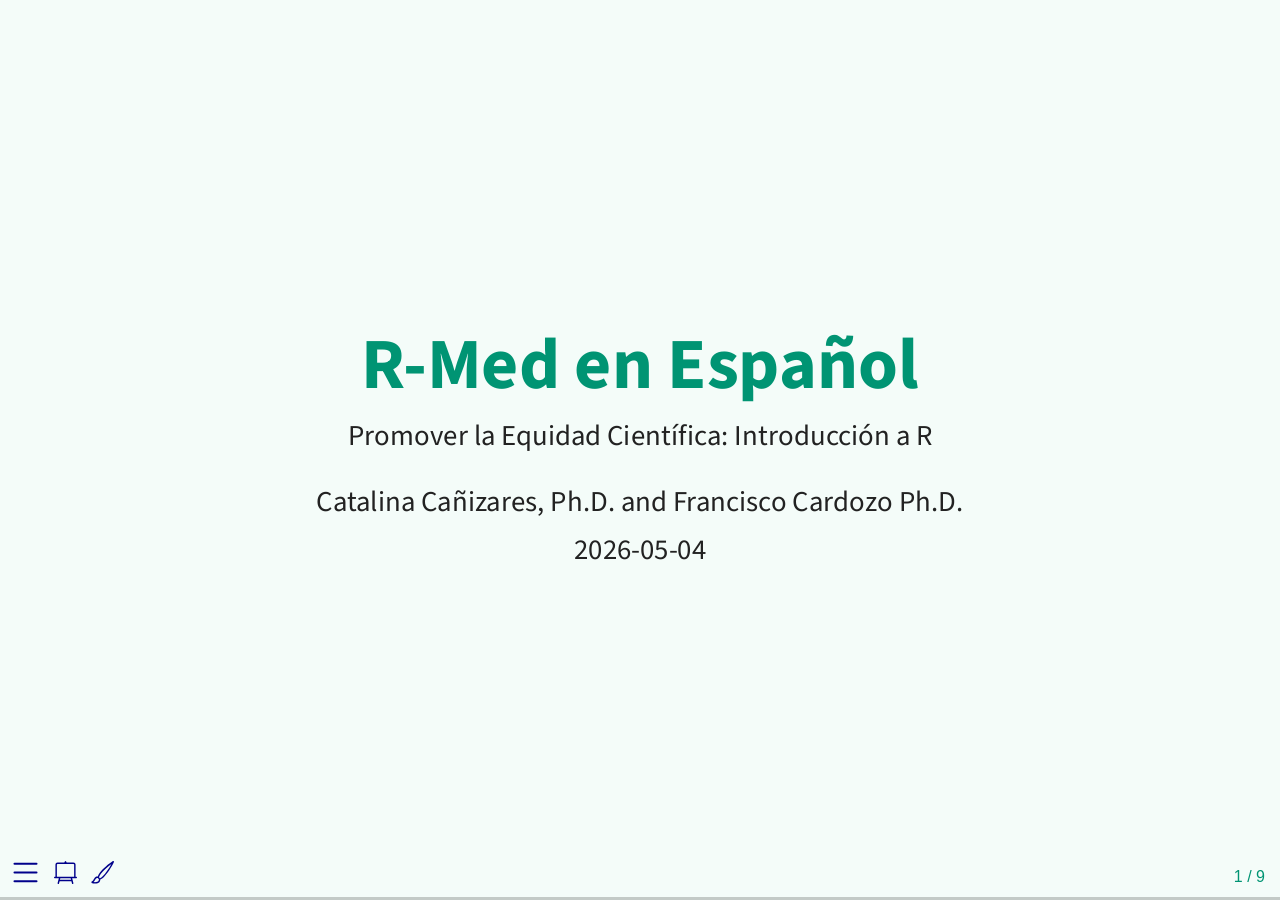
==== inicio.html @ 6298b5c6 "Built site for gh-pages" ====
<!DOCTYPE html>
<html lang="en"><head>
<script src="site_libs/clipboard/clipboard.min.js"></script>
<script src="site_libs/quarto-html/tabby.min.js"></script>
<script src="site_libs/quarto-html/popper.min.js"></script>
<script src="site_libs/quarto-html/tippy.umd.min.js"></script>
<link href="site_libs/quarto-html/tippy.css" rel="stylesheet">
<link href="site_libs/quarto-html/light-border.css" rel="stylesheet">
<link href="site_libs/quarto-html/quarto-syntax-highlighting-226bd0f977fa82dfae4534cac220d79a.css" rel="stylesheet" id="quarto-text-highlighting-styles"><meta charset="utf-8">
  <meta name="generator" content="quarto-1.7.23">

  <meta name="author" content="Catalina Cañizares, Ph.D.&nbsp;and Francisco Cardozo Ph.D.">
  <meta name="dcterms.date" content="2026-05-04">
  <title>R-Med en Español</title>
  <meta name="apple-mobile-web-app-capable" content="yes">
  <meta name="apple-mobile-web-app-status-bar-style" content="black-translucent">
  <meta name="viewport" content="width=device-width, initial-scale=1.0, maximum-scale=1.0, user-scalable=no, minimal-ui">
  <link rel="stylesheet" href="site_libs/revealjs/dist/reset.css">
  <link rel="stylesheet" href="site_libs/revealjs/dist/reveal.css">
  <style>
    code{white-space: pre-wrap;}
    span.smallcaps{font-variant: small-caps;}
    div.columns{display: flex; gap: min(4vw, 1.5em);}
    div.column{flex: auto; overflow-x: auto;}
    div.hanging-indent{margin-left: 1.5em; text-indent: -1.5em;}
    ul.task-list{list-style: none;}
    ul.task-list li input[type="checkbox"] {
      width: 0.8em;
      margin: 0 0.8em 0.2em -1em; /* quarto-specific, see https://github.com/quarto-dev/quarto-cli/issues/4556 */ 
      vertical-align: middle;
    }
  </style>
  <link rel="stylesheet" href="site_libs/revealjs/dist/theme/quarto-250687541b6fd0303e6fa9a425de9713.css">
  <link rel="stylesheet" href="style-copy.css">
  <link href="site_libs/revealjs/plugin/quarto-line-highlight/line-highlight.css" rel="stylesheet">
  <link href="site_libs/revealjs/plugin/reveal-menu/menu.css" rel="stylesheet">
  <link href="site_libs/revealjs/plugin/reveal-menu/quarto-menu.css" rel="stylesheet">
  <link href="site_libs/revealjs/plugin/reveal-chalkboard/font-awesome/css/all.css" rel="stylesheet">
  <link href="site_libs/revealjs/plugin/reveal-chalkboard/style.css" rel="stylesheet">
  <link href="site_libs/revealjs/plugin/quarto-support/footer.css" rel="stylesheet">
  <style type="text/css">
    .reveal div.sourceCode {
      margin: 0;
      overflow: auto;
    }
    .reveal div.hanging-indent {
      margin-left: 1em;
      text-indent: -1em;
    }
    .reveal .slide:not(.center) {
      height: 100%;
      overflow-y: auto;
    }
    .reveal .slide.scrollable {
      overflow-y: auto;
    }
    .reveal .footnotes {
      height: 100%;
      overflow-y: auto;
    }
    .reveal .slide .absolute {
      position: absolute;
      display: block;
    }
    .reveal .footnotes ol {
      counter-reset: ol;
      list-style-type: none; 
      margin-left: 0;
    }
    .reveal .footnotes ol li:before {
      counter-increment: ol;
      content: counter(ol) ". "; 
    }
    .reveal .footnotes ol li > p:first-child {
      display: inline-block;
    }
    .reveal .slide ul,
    .reveal .slide ol {
      margin-bottom: 0.5em;
    }
    .reveal .slide ul li,
    .reveal .slide ol li {
      margin-top: 0.4em;
      margin-bottom: 0.2em;
    }
    .reveal .slide ul[role="tablist"] li {
      margin-bottom: 0;
    }
    .reveal .slide ul li > *:first-child,
    .reveal .slide ol li > *:first-child {
      margin-block-start: 0;
    }
    .reveal .slide ul li > *:last-child,
    .reveal .slide ol li > *:last-child {
      margin-block-end: 0;
    }
    .reveal .slide .columns:nth-child(3) {
      margin-block-start: 0.8em;
    }
    .reveal blockquote {
      box-shadow: none;
    }
    .reveal .tippy-content>* {
      margin-top: 0.2em;
      margin-bottom: 0.7em;
    }
    .reveal .tippy-content>*:last-child {
      margin-bottom: 0.2em;
    }
    .reveal .slide > img.stretch.quarto-figure-center,
    .reveal .slide > img.r-stretch.quarto-figure-center {
      display: block;
      margin-left: auto;
      margin-right: auto; 
    }
    .reveal .slide > img.stretch.quarto-figure-left,
    .reveal .slide > img.r-stretch.quarto-figure-left  {
      display: block;
      margin-left: 0;
      margin-right: auto; 
    }
    .reveal .slide > img.stretch.quarto-figure-right,
    .reveal .slide > img.r-stretch.quarto-figure-right  {
      display: block;
      margin-left: auto;
      margin-right: 0; 
    }
  </style>
</head>
<body class="quarto-light">
  <div class="reveal">
    <div class="slides">

<section id="title-slide" class="quarto-title-block center">
  <h1 class="title">R-Med en Español</h1>
  <p class="subtitle">Promover la Equidad Científica: Introducción a R</p>

<div class="quarto-title-authors">
<div class="quarto-title-author">
<div class="quarto-title-author-name">
Catalina Cañizares, Ph.D.&nbsp;and Francisco Cardozo Ph.D. 
</div>
</div>
</div>

  <p class="date">2026-05-04</p>
</section>
<section id="fue-amor-a-primera-vista" class="slide level2">
<h2>💔 ¿Fue amor a primera vista?</h2>
<p><strong>¿Ha utilizado R alguna vez?</strong><br>
😱 ¿Fue un flechazo inmediato o más bien una relación complicada?<br>
💌 Y si ya lo usa… ¿cómo se conocieron por primera vez?</p>

<img data-src="https://media.giphy.com/media/v1.Y2lkPWVjZjA1ZTQ3Z3c0aXYybGF0MWloNGg1NDhwdWJvZ3l3b2h5Zmh1ZGhveGN2eTUzYiZlcD12MV9naWZzX3NlYXJjaCZjdD1n/qpuRIo1p5bQY7Bap7D/giphy.gif" class="r-stretch"></section>
<section id="y-qué-fue-lo-que-le-atrajo" class="slide level2">
<h2>😍 ¿Y qué fue lo que le atrajo?</h2>
<p><strong>¿Para qué lo utiliza?</strong><br>
📊 ¿Fue por sus gráficos? ¿Su capacidad de análisis? ¿O simplemente por ser open source y misterioso?</p>

<img data-src="https://media.giphy.com/media/v1.Y2lkPTc5MGI3NjExZzNlejgzNGp4MmkycmhoaGc3ZWlveTdpa3VxdjJwb216ejU0d2xweCZlcD12MV9naWZzX3NlYXJjaCZjdD1n/g01FakEbcUua6yM34a/giphy.gif" class="r-stretch"></section>
<section id="y-si-aún-no-ha-caído-en-sus-redes" class="slide level2">
<h2>🤔 ¿Y si aún no ha caído en sus redes…?</h2>
<p><strong>¿Por qué quiere aprender R?</strong><br>
🌪️ ¿Hay algo que le ha impedido entregarse por completo?<br>
¿Es miedo, falta de tiempo… o un amor no correspondido con Excel?</p>

<img data-src="https://media.giphy.com/media/v1.Y2lkPTc5MGI3NjExem9hOHJ6ZWl4Zmg1ZTNkazk2aW81a3d4bGRyZTZ3cHZnZmJ3cGEyYiZlcD12MV9naWZzX3NlYXJjaCZjdD1n/bMdZu3fG2ZEBO/giphy.gif" class="r-stretch"></section>
<section id="su-paquete-favorito-por-favor" class="slide level2">
<h2>🌟 ¡Su paquete favorito, por favor!</h2>
<p><strong>¿Cuál es ese paquete que le hace suspirar?</strong><br>
📦 ¿Hay alguno que aún no ha usado pero que le coquetea desde lejos?</p>

<img data-src="https://media.giphy.com/media/v1.Y2lkPTc5MGI3NjExaXgwbm9pOXExbm54ZHI3aWx4YmRlcTB1ZnR6NWRsYmR3b2Npd251cyZlcD12MV9naWZzX3NlYXJjaCZjdD1n/C3MXSPtFpVW8d3IdTq/giphy.gif" class="r-stretch"></section>
<section id="qué-le-falta-a-r-para-ser-perfecto" class="slide level2">
<h2>😇 ¿Qué le falta a R para ser perfecto?</h2>
<p><strong>Sea honesto…</strong><br>
💭 ¿Qué le cambiaría? ¿Qué le añadiría para convertirlo en <em>el IDEAL</em>?</p>

<img data-src="https://media.giphy.com/media/v1.Y2lkPTc5MGI3NjExcWFoZjJsbHR1Zmt4OHUzMTBrNGV1dHhtM3hxYnN6djZnM2RyMTlsdiZlcD12MV9naWZzX3NlYXJjaCZjdD1n/d4uMMisS8f3x6F9ox8/giphy.gif" class="r-stretch"></section>
<section id="su-truco-secreto" class="slide level2">
<h2>🕵️‍♀️ Su truco secreto…</h2>
<p><strong>¿Cuál es esa práctica, truquito o función que siempre le salva el día?</strong><br>
🧙‍♂️ ¡Comparta su magia!</p>

<img data-src="https://media.giphy.com/media/v1.Y2lkPTgyYTE0OTNib3Y1a28wZWk2aGZ3NHloazZ6aGp0Zmc2MTcybW5veWo5Yjg3aWM0ZyZlcD12MV9naWZzX3RyZW5kaW5nJmN0PWc/3ndAvMC5LFPNMCzq7m/giphy.gif" class="r-stretch"></section>
<section id="lo-que-no-ha-podido-lograr-aún" class="slide level2">
<h2>😫 Lo que no ha podido lograr (¡aún!)</h2>
<p><strong>¿Qué sueña hacer en R, pero aún no ha logrado?</strong><br>
🎯 ¿Un análisis épico? ¿Una app en Shiny? ¿Una visualización que cause lágrimas?</p>

<img data-src="https://media.giphy.com/media/v1.Y2lkPWVjZjA1ZTQ3eTNvanBnYnNoNHZ1cWl4NmY0Y2Mzem42dWY1d3ZzYWtsZDJmN2RmNSZlcD12MV9naWZzX3NlYXJjaCZjdD1n/3otPoULeOfeWLdTYXe/giphy.gif" class="r-stretch"></section>
<section id="confesiones-finales" class="slide level2">
<h2>🎭 ¡Confesiones Finales!</h2>
<p><strong>Si R fuera una telenovela… ¿cuál sería el título de su historia con él?</strong><br>
💘 “Entre paréntesis y comillas”<br>
💥 “Error en la línea 32”<br>
😵‍💫 “Me dejó por Python”<br>
¿Otro?</p>


</section>
    </div>
  <div class="quarto-auto-generated-content" style="display: none;">
<div class="footer footer-default">

</div>
</div></div>

  <script>window.backupDefine = window.define; window.define = undefined;</script>
  <script src="site_libs/revealjs/dist/reveal.js"></script>
  <!-- reveal.js plugins -->
  <script src="site_libs/revealjs/plugin/quarto-line-highlight/line-highlight.js"></script>
  <script src="site_libs/revealjs/plugin/pdf-export/pdfexport.js"></script>
  <script src="site_libs/revealjs/plugin/reveal-menu/menu.js"></script>
  <script src="site_libs/revealjs/plugin/reveal-menu/quarto-menu.js"></script>
  <script src="site_libs/revealjs/plugin/reveal-chalkboard/plugin.js"></script>
  <script src="site_libs/revealjs/plugin/quarto-support/support.js"></script>
  

  <script src="site_libs/revealjs/plugin/notes/notes.js"></script>
  <script src="site_libs/revealjs/plugin/search/search.js"></script>
  <script src="site_libs/revealjs/plugin/zoom/zoom.js"></script>
  <script src="site_libs/revealjs/plugin/math/math.js"></script>
  <script>window.define = window.backupDefine; window.backupDefine = undefined;</script>

  <script>

      // Full list of configuration options available at:
      // https://revealjs.com/config/
      Reveal.initialize({
'controlsAuto': true,
'previewLinksAuto': false,
'pdfSeparateFragments': false,
'autoAnimateEasing': "ease",
'autoAnimateDuration': 1,
'autoAnimateUnmatched': true,
'jumpToSlide': true,
'menu': {"side":"left","useTextContentForMissingTitles":true,"markers":false,"loadIcons":false,"custom":[{"title":"Tools","icon":"<i class=\"fas fa-gear\"></i>","content":"<ul class=\"slide-menu-items\">\n<li class=\"slide-tool-item active\" data-item=\"0\"><a href=\"#\" onclick=\"RevealMenuToolHandlers.fullscreen(event)\"><kbd>f</kbd> Fullscreen</a></li>\n<li class=\"slide-tool-item\" data-item=\"1\"><a href=\"#\" onclick=\"RevealMenuToolHandlers.speakerMode(event)\"><kbd>s</kbd> Speaker View</a></li>\n<li class=\"slide-tool-item\" data-item=\"2\"><a href=\"#\" onclick=\"RevealMenuToolHandlers.overview(event)\"><kbd>o</kbd> Slide Overview</a></li>\n<li class=\"slide-tool-item\" data-item=\"3\"><a href=\"#\" onclick=\"RevealMenuToolHandlers.togglePdfExport(event)\"><kbd>e</kbd> PDF Export Mode</a></li>\n<li class=\"slide-tool-item\" data-item=\"4\"><a href=\"#\" onclick=\"RevealMenuToolHandlers.toggleScrollView(event)\"><kbd>r</kbd> Scroll View Mode</a></li>\n<li class=\"slide-tool-item\" data-item=\"5\"><a href=\"#\" onclick=\"RevealMenuToolHandlers.toggleChalkboard(event)\"><kbd>b</kbd> Toggle Chalkboard</a></li>\n<li class=\"slide-tool-item\" data-item=\"6\"><a href=\"#\" onclick=\"RevealMenuToolHandlers.toggleNotesCanvas(event)\"><kbd>c</kbd> Toggle Notes Canvas</a></li>\n<li class=\"slide-tool-item\" data-item=\"7\"><a href=\"#\" onclick=\"RevealMenuToolHandlers.downloadDrawings(event)\"><kbd>d</kbd> Download Drawings</a></li>\n<li class=\"slide-tool-item\" data-item=\"8\"><a href=\"#\" onclick=\"RevealMenuToolHandlers.keyboardHelp(event)\"><kbd>?</kbd> Keyboard Help</a></li>\n</ul>"}],"openButton":true},
'chalkboard': {"buttons":true},
'smaller': false,
 
        // Display controls in the bottom right corner
        controls: false,

        // Help the user learn the controls by providing hints, for example by
        // bouncing the down arrow when they first encounter a vertical slide
        controlsTutorial: false,

        // Determines where controls appear, "edges" or "bottom-right"
        controlsLayout: 'edges',

        // Visibility rule for backwards navigation arrows; "faded", "hidden"
        // or "visible"
        controlsBackArrows: 'faded',

        // Display a presentation progress bar
        progress: true,

        // Display the page number of the current slide
        slideNumber: 'c/t',

        // 'all', 'print', or 'speaker'
        showSlideNumber: 'all',

        // Add the current slide number to the URL hash so that reloading the
        // page/copying the URL will return you to the same slide
        hash: true,

        // Start with 1 for the hash rather than 0
        hashOneBasedIndex: false,

        // Flags if we should monitor the hash and change slides accordingly
        respondToHashChanges: true,

        // Push each slide change to the browser history
        history: true,

        // Enable keyboard shortcuts for navigation
        keyboard: true,

        // Enable the slide overview mode
        overview: true,

        // Disables the default reveal.js slide layout (scaling and centering)
        // so that you can use custom CSS layout
        disableLayout: false,

        // Vertical centering of slides
        center: false,

        // Enables touch navigation on devices with touch input
        touch: true,

        // Loop the presentation
        loop: false,

        // Change the presentation direction to be RTL
        rtl: false,

        // see https://revealjs.com/vertical-slides/#navigation-mode
        navigationMode: 'linear',

        // Randomizes the order of slides each time the presentation loads
        shuffle: false,

        // Turns fragments on and off globally
        fragments: true,

        // Flags whether to include the current fragment in the URL,
        // so that reloading brings you to the same fragment position
        fragmentInURL: false,

        // Flags if the presentation is running in an embedded mode,
        // i.e. contained within a limited portion of the screen
        embedded: false,

        // Flags if we should show a help overlay when the questionmark
        // key is pressed
        help: true,

        // Flags if it should be possible to pause the presentation (blackout)
        pause: true,

        // Flags if speaker notes should be visible to all viewers
        showNotes: false,

        // Global override for autoplaying embedded media (null/true/false)
        autoPlayMedia: null,

        // Global override for preloading lazy-loaded iframes (null/true/false)
        preloadIframes: null,

        // Number of milliseconds between automatically proceeding to the
        // next slide, disabled when set to 0, this value can be overwritten
        // by using a data-autoslide attribute on your slides
        autoSlide: 0,

        // Stop auto-sliding after user input
        autoSlideStoppable: true,

        // Use this method for navigation when auto-sliding
        autoSlideMethod: null,

        // Specify the average time in seconds that you think you will spend
        // presenting each slide. This is used to show a pacing timer in the
        // speaker view
        defaultTiming: null,

        // Enable slide navigation via mouse wheel
        mouseWheel: false,

        // The display mode that will be used to show slides
        display: 'block',

        // Hide cursor if inactive
        hideInactiveCursor: true,

        // Time before the cursor is hidden (in ms)
        hideCursorTime: 5000,

        // Opens links in an iframe preview overlay
        previewLinks: false,

        // Transition style (none/fade/slide/convex/concave/zoom)
        transition: 'none',

        // Transition speed (default/fast/slow)
        transitionSpeed: 'default',

        // Transition style for full page slide backgrounds
        // (none/fade/slide/convex/concave/zoom)
        backgroundTransition: 'none',

        // Number of slides away from the current that are visible
        viewDistance: 3,

        // Number of slides away from the current that are visible on mobile
        // devices. It is advisable to set this to a lower number than
        // viewDistance in order to save resources.
        mobileViewDistance: 2,

        // The "normal" size of the presentation, aspect ratio will be preserved
        // when the presentation is scaled to fit different resolutions. Can be
        // specified using percentage units.
        width: 1600,

        height: 900,

        // Factor of the display size that should remain empty around the content
        margin: 0.1,

        math: {
          mathjax: 'https://cdnjs.cloudflare.com/ajax/libs/mathjax/2.7.9/MathJax.js',
          config: 'TeX-AMS_HTML-full',
          tex2jax: {
            inlineMath: [['\\(','\\)']],
            displayMath: [['\\[','\\]']],
            balanceBraces: true,
            processEscapes: false,
            processRefs: true,
            processEnvironments: true,
            preview: 'TeX',
            skipTags: ['script','noscript','style','textarea','pre','code'],
            ignoreClass: 'tex2jax_ignore',
            processClass: 'tex2jax_process'
          },
        },

        // reveal.js plugins
        plugins: [QuartoLineHighlight, PdfExport, RevealMenu, RevealChalkboard, QuartoSupport,

          RevealMath,
          RevealNotes,
          RevealSearch,
          RevealZoom
        ]
      });
    </script>
    <script id="quarto-html-after-body" type="application/javascript">
      window.document.addEventListener("DOMContentLoaded", function (event) {
        const tabsets =  window.document.querySelectorAll(".panel-tabset-tabby")
        tabsets.forEach(function(tabset) {
          const tabby = new Tabby('#' + tabset.id);
        });
        const isCodeAnnotation = (el) => {
          for (const clz of el.classList) {
            if (clz.startsWith('code-annotation-')) {                     
              return true;
            }
          }
          return false;
        }
        const onCopySuccess = function(e) {
          // button target
          const button = e.trigger;
          // don't keep focus
          button.blur();
          // flash "checked"
          button.classList.add('code-copy-button-checked');
          var currentTitle = button.getAttribute("title");
          button.setAttribute("title", "Copied!");
          let tooltip;
          if (window.bootstrap) {
            button.setAttribute("data-bs-toggle", "tooltip");
            button.setAttribute("data-bs-placement", "left");
            button.setAttribute("data-bs-title", "Copied!");
            tooltip = new bootstrap.Tooltip(button, 
              { trigger: "manual", 
                customClass: "code-copy-button-tooltip",
                offset: [0, -8]});
            tooltip.show();    
          }
          setTimeout(function() {
            if (tooltip) {
              tooltip.hide();
              button.removeAttribute("data-bs-title");
              button.removeAttribute("data-bs-toggle");
              button.removeAttribute("data-bs-placement");
            }
            button.setAttribute("title", currentTitle);
            button.classList.remove('code-copy-button-checked');
          }, 1000);
          // clear code selection
          e.clearSelection();
        }
        const getTextToCopy = function(trigger) {
            const codeEl = trigger.previousElementSibling.cloneNode(true);
            for (const childEl of codeEl.children) {
              if (isCodeAnnotation(childEl)) {
                childEl.remove();
              }
            }
            return codeEl.innerText;
        }
        const clipboard = new window.ClipboardJS('.code-copy-button:not([data-in-quarto-modal])', {
          text: getTextToCopy
        });
        clipboard.on('success', onCopySuccess);
        if (window.document.getElementById('quarto-embedded-source-code-modal')) {
          const clipboardModal = new window.ClipboardJS('.code-copy-button[data-in-quarto-modal]', {
            text: getTextToCopy,
            container: window.document.getElementById('quarto-embedded-source-code-modal')
          });
          clipboardModal.on('success', onCopySuccess);
        }
          var localhostRegex = new RegExp(/^(?:http|https):\/\/localhost\:?[0-9]*\//);
          var mailtoRegex = new RegExp(/^mailto:/);
            var filterRegex = new RegExp("https:\/\/focardozom\.github\.io\/rmed-2026-esp\/");
          var isInternal = (href) => {
              return filterRegex.test(href) || localhostRegex.test(href) || mailtoRegex.test(href);
          }
          // Inspect non-navigation links and adorn them if external
         var links = window.document.querySelectorAll('a[href]:not(.nav-link):not(.navbar-brand):not(.toc-action):not(.sidebar-link):not(.sidebar-item-toggle):not(.pagination-link):not(.no-external):not([aria-hidden]):not(.dropdown-item):not(.quarto-navigation-tool):not(.about-link)');
          for (var i=0; i<links.length; i++) {
            const link = links[i];
            if (!isInternal(link.href)) {
              // undo the damage that might have been done by quarto-nav.js in the case of
              // links that we want to consider external
              if (link.dataset.originalHref !== undefined) {
                link.href = link.dataset.originalHref;
              }
            }
          }
        function tippyHover(el, contentFn, onTriggerFn, onUntriggerFn) {
          const config = {
            allowHTML: true,
            maxWidth: 500,
            delay: 100,
            arrow: false,
            appendTo: function(el) {
                return el.closest('section.slide') || el.parentElement;
            },
            interactive: true,
            interactiveBorder: 10,
            theme: 'light-border',
            placement: 'bottom-start',
          };
          if (contentFn) {
            config.content = contentFn;
          }
          if (onTriggerFn) {
            config.onTrigger = onTriggerFn;
          }
          if (onUntriggerFn) {
            config.onUntrigger = onUntriggerFn;
          }
            config['offset'] = [0,0];
            config['maxWidth'] = 700;
          window.tippy(el, config); 
        }
        const noterefs = window.document.querySelectorAll('a[role="doc-noteref"]');
        for (var i=0; i<noterefs.length; i++) {
          const ref = noterefs[i];
          tippyHover(ref, function() {
            // use id or data attribute instead here
            let href = ref.getAttribute('data-footnote-href') || ref.getAttribute('href');
            try { href = new URL(href).hash; } catch {}
            const id = href.replace(/^#\/?/, "");
            const note = window.document.getElementById(id);
            if (note) {
              return note.innerHTML;
            } else {
              return "";
            }
          });
        }
        const findCites = (el) => {
          const parentEl = el.parentElement;
          if (parentEl) {
            const cites = parentEl.dataset.cites;
            if (cites) {
              return {
                el,
                cites: cites.split(' ')
              };
            } else {
              return findCites(el.parentElement)
            }
          } else {
            return undefined;
          }
        };
        var bibliorefs = window.document.querySelectorAll('a[role="doc-biblioref"]');
        for (var i=0; i<bibliorefs.length; i++) {
          const ref = bibliorefs[i];
          const citeInfo = findCites(ref);
          if (citeInfo) {
            tippyHover(citeInfo.el, function() {
              var popup = window.document.createElement('div');
              citeInfo.cites.forEach(function(cite) {
                var citeDiv = window.document.createElement('div');
                citeDiv.classList.add('hanging-indent');
                citeDiv.classList.add('csl-entry');
                var biblioDiv = window.document.getElementById('ref-' + cite);
                if (biblioDiv) {
                  citeDiv.innerHTML = biblioDiv.innerHTML;
                }
                popup.appendChild(citeDiv);
              });
              return popup.innerHTML;
            });
          }
        }
      });
      </script>
    

</body></html>
---- site_libs/quarto-html/tippy.css ----
.tippy-box[data-animation=fade][data-state=hidden]{opacity:0}[data-tippy-root]{max-width:calc(100vw - 10px)}.tippy-box{position:relative;background-color:#333;color:#fff;border-radius:4px;font-size:14px;line-height:1.4;white-space:normal;outline:0;transition-property:transform,visibility,opacity}.tippy-box[data-placement^=top]>.tippy-arrow{bottom:0}.tippy-box[data-placement^=top]>.tippy-arrow:before{bottom:-7px;left:0;border-width:8px 8px 0;border-top-color:initial;transform-origin:center top}.tippy-box[data-placement^=bottom]>.tippy-arrow{top:0}.tippy-box[data-placement^=bottom]>.tippy-arrow:before{top:-7px;left:0;border-width:0 8px 8px;border-bottom-color:initial;transform-origin:center bottom}.tippy-box[data-placement^=left]>.tippy-arrow{right:0}.tippy-box[data-placement^=left]>.tippy-arrow:before{border-width:8px 0 8px 8px;border-left-color:initial;right:-7px;transform-origin:center left}.tippy-box[data-placement^=right]>.tippy-arrow{left:0}.tippy-box[data-placement^=right]>.tippy-arrow:before{left:-7px;border-width:8px 8px 8px 0;border-right-color:initial;transform-origin:center right}.tippy-box[data-inertia][data-state=visible]{transition-timing-function:cubic-bezier(.54,1.5,.38,1.11)}.tippy-arrow{width:16px;height:16px;color:#333}.tippy-arrow:before{content:"";position:absolute;border-color:transparent;border-style:solid}.tippy-content{position:relative;padding:5px 9px;z-index:1}
---- site_libs/quarto-html/light-border.css ----
.tippy-box[data-theme~=light-border]{background-color:#fff;background-clip:padding-box;border:1px solid rgba(0,8,16,.15);color:#333;box-shadow:0 4px 14px -2px rgba(0,8,16,.08)}.tippy-box[data-theme~=light-border]>.tippy-backdrop{background-color:#fff}.tippy-box[data-theme~=light-border]>.tippy-arrow:after,.tippy-box[data-theme~=light-border]>.tippy-svg-arrow:after{content:"";position:absolute;z-index:-1}.tippy-box[data-theme~=light-border]>.tippy-arrow:after{border-color:transparent;border-style:solid}.tippy-box[data-theme~=light-border][data-placement^=top]>.tippy-arrow:before{border-top-color:#fff}.tippy-box[data-theme~=light-border][data-placement^=top]>.tippy-arrow:after{border-top-color:rgba(0,8,16,.2);border-width:7px 7px 0;top:17px;left:1px}.tippy-box[data-theme~=light-border][data-placement^=top]>.tippy-svg-arrow>svg{top:16px}.tippy-box[data-theme~=light-border][data-placement^=top]>.tippy-svg-arrow:after{top:17px}.tippy-box[data-theme~=light-border][data-placement^=bottom]>.tippy-arrow:before{border-bottom-color:#fff;bottom:16px}.tippy-box[data-theme~=light-border][data-placement^=bottom]>.tippy-arrow:after{border-bottom-color:rgba(0,8,16,.2);border-width:0 7px 7px;bottom:17px;left:1px}.tippy-box[data-theme~=light-border][data-placement^=bottom]>.tippy-svg-arrow>svg{bottom:16px}.tippy-box[data-theme~=light-border][data-placement^=bottom]>.tippy-svg-arrow:after{bottom:17px}.tippy-box[data-theme~=light-border][data-placement^=left]>.tippy-arrow:before{border-left-color:#fff}.tippy-box[data-theme~=light-border][data-placement^=left]>.tippy-arrow:after{border-left-color:rgba(0,8,16,.2);border-width:7px 0 7px 7px;left:17px;top:1px}.tippy-box[data-theme~=light-border][data-placement^=left]>.tippy-svg-arrow>svg{left:11px}.tippy-box[data-theme~=light-border][data-placement^=left]>.tippy-svg-arrow:after{left:12px}.tippy-box[data-theme~=light-border][data-placement^=right]>.tippy-arrow:before{border-right-color:#fff;right:16px}.tippy-box[data-theme~=light-border][data-placement^=right]>.tippy-arrow:after{border-width:7px 7px 7px 0;right:17px;top:1px;border-right-color:rgba(0,8,16,.2)}.tippy-box[data-theme~=light-border][data-placement^=right]>.tippy-svg-arrow>svg{right:11px}.tippy-box[data-theme~=light-border][data-placement^=right]>.tippy-svg-arrow:after{right:12px}.tippy-box[data-theme~=light-border]>.tippy-svg-arrow{fill:#fff}.tippy-box[data-theme~=light-border]>.tippy-svg-arrow:after{background-image:url([data-uri]);background-size:16px 6px;width:16px;height:6px}
---- site_libs/quarto-html/quarto-syntax-highlighting-226bd0f977fa82dfae4534cac220d79a.css ----
/* quarto syntax highlight colors */
:root {
  --quarto-hl-ot-color: #003B4F;
  --quarto-hl-at-color: #657422;
  --quarto-hl-ss-color: #20794D;
  --quarto-hl-an-color: #5E5E5E;
  --quarto-hl-fu-color: #4758AB;
  --quarto-hl-st-color: #20794D;
  --quarto-hl-cf-color: #003B4F;
  --quarto-hl-op-color: #5E5E5E;
  --quarto-hl-er-color: #AD0000;
  --quarto-hl-bn-color: #AD0000;
  --quarto-hl-al-color: #AD0000;
  --quarto-hl-va-color: #111111;
  --quarto-hl-bu-color: inherit;
  --quarto-hl-ex-color: inherit;
  --quarto-hl-pp-color: #AD0000;
  --quarto-hl-in-color: #5E5E5E;
  --quarto-hl-vs-color: #20794D;
  --quarto-hl-wa-color: #5E5E5E;
  --quarto-hl-do-color: #5E5E5E;
  --quarto-hl-im-color: #00769E;
  --quarto-hl-ch-color: #20794D;
  --quarto-hl-dt-color: #AD0000;
  --quarto-hl-fl-color: #AD0000;
  --quarto-hl-co-color: #5E5E5E;
  --quarto-hl-cv-color: #5E5E5E;
  --quarto-hl-cn-color: #8f5902;
  --quarto-hl-sc-color: #5E5E5E;
  --quarto-hl-dv-color: #AD0000;
  --quarto-hl-kw-color: #003B4F;
}

/* other quarto variables */
:root {
  --quarto-font-monospace: SFMono-Regular, Menlo, Monaco, Consolas, "Liberation Mono", "Courier New", monospace;
}

/* syntax highlight based on Pandoc's rules */
pre > code.sourceCode > span {
  color: #003B4F;
}

code.sourceCode > span {
  color: #003B4F;
}

div.sourceCode,
div.sourceCode pre.sourceCode {
  color: #003B4F;
}

/* Normal */
code span {
  color: #003B4F;
}

/* Alert */
code span.al {
  color: #AD0000;
  font-style: inherit;
}

/* Annotation */
code span.an {
  color: #5E5E5E;
  font-style: inherit;
}

/* Attribute */
code span.at {
  color: #657422;
  font-style: inherit;
}

/* BaseN */
code span.bn {
  color: #AD0000;
  font-style: inherit;
}

/* BuiltIn */
code span.bu {
  font-style: inherit;
}

/* ControlFlow */
code span.cf {
  color: #003B4F;
  font-weight: bold;
  font-style: inherit;
}

/* Char */
code span.ch {
  color: #20794D;
  font-style: inherit;
}

/* Constant */
code span.cn {
  color: #8f5902;
  font-style: inherit;
}

/* Comment */
code span.co {
  color: #5E5E5E;
  font-style: inherit;
}

/* CommentVar */
code span.cv {
  color: #5E5E5E;
  font-style: italic;
}

/* Documentation */
code span.do {
  color: #5E5E5E;
  font-style: italic;
}

/* DataType */
code span.dt {
  color: #AD0000;
  font-style: inherit;
}

/* DecVal */
code span.dv {
  color: #AD0000;
  font-style: inherit;
}

/* Error */
code span.er {
  color: #AD0000;
  font-style: inherit;
}

/* Extension */
code span.ex {
  font-style: inherit;
}

/* Float */
code span.fl {
  color: #AD0000;
  font-style: inherit;
}

/* Function */
code span.fu {
  color: #4758AB;
  font-style: inherit;
}

/* Import */
code span.im {
  color: #00769E;
  font-style: inherit;
}

/* Information */
code span.in {
  color: #5E5E5E;
  font-style: inherit;
}

/* Keyword */
code span.kw {
  color: #003B4F;
  font-weight: bold;
  font-style: inherit;
}

/* Operator */
code span.op {
  color: #5E5E5E;
  font-style: inherit;
}

/* Other */
code span.ot {
  color: #003B4F;
  font-style: inherit;
}

/* Preprocessor */
code span.pp {
  color: #AD0000;
  font-style: inherit;
}

/* SpecialChar */
code span.sc {
  color: #5E5E5E;
  font-style: inherit;
}

/* SpecialString */
code span.ss {
  color: #20794D;
  font-style: inherit;
}

/* String */
code span.st {
  color: #20794D;
  font-style: inherit;
}

/* Variable */
code span.va {
  color: #111111;
  font-style: inherit;
}

/* VerbatimString */
code span.vs {
  color: #20794D;
  font-style: inherit;
}

/* Warning */
code span.wa {
  color: #5E5E5E;
  font-style: italic;
}

.prevent-inlining {
  content: "</";
}

/*# sourceMappingURL=da1a1148ea3b26c99ee2fa22f91bb681.css.map */
---- site_libs/revealjs/dist/theme/quarto-250687541b6fd0303e6fa9a425de9713.css ----
@import"https://fonts.googleapis.com/css?family=News+Cycle:400,700";@import"https://fonts.googleapis.com/css?family=Lato:400,700,400italic,700italic";@import"./fonts/source-sans-pro/source-sans-pro.css";:root{--r-background-color: #fff;--r-main-font: Lato, sans-serif;--r-main-font-size: 40px;--r-main-color: #000;--r-block-margin: 12px;--r-heading-margin: 0 0 12px 0;--r-heading-font: News Cycle, sans-serif;--r-heading-color: #000;--r-heading-line-height: 1.2;--r-heading-letter-spacing: normal;--r-heading-text-transform: none;--r-heading-text-shadow: none;--r-heading-font-weight: 600;--r-heading1-text-shadow: none;--r-heading1-size: 2.5em;--r-heading2-size: 1.6em;--r-heading3-size: 1.3em;--r-heading4-size: 1em;--r-code-font: SFMono-Regular, Menlo, Monaco, Consolas, Liberation Mono, Courier New, monospace;--r-link-color: #00008b;--r-link-color-dark: rgb(0, 0, 62.5);--r-link-color-hover: #0000be;--r-selection-background-color: rgba(0, 0, 0, 0.99);--r-selection-color: #fff;--r-overlay-element-bg-color: 0, 0, 0;--r-overlay-element-fg-color: 240, 240, 240}.reveal-viewport{background:#fff;background-color:var(--r-background-color)}.reveal{font-family:var(--r-main-font);font-size:var(--r-main-font-size);font-weight:normal;color:var(--r-main-color)}.reveal ::selection{color:var(--r-selection-color);background:var(--r-selection-background-color);text-shadow:none}.reveal ::-moz-selection{color:var(--r-selection-color);background:var(--r-selection-background-color);text-shadow:none}.reveal .slides section,.reveal .slides section>section{line-height:1.3;font-weight:inherit}.reveal h1,.reveal h2,.reveal h3,.reveal h4,.reveal h5,.reveal h6{margin:var(--r-heading-margin);color:var(--r-heading-color);font-family:var(--r-heading-font);font-weight:var(--r-heading-font-weight);line-height:var(--r-heading-line-height);letter-spacing:var(--r-heading-letter-spacing);text-transform:var(--r-heading-text-transform);text-shadow:var(--r-heading-text-shadow);word-wrap:break-word}.reveal h1{font-size:var(--r-heading1-size)}.reveal h2{font-size:var(--r-heading2-size)}.reveal h3{font-size:var(--r-heading3-size)}.reveal h4{font-size:var(--r-heading4-size)}.reveal h1{text-shadow:var(--r-heading1-text-shadow)}.reveal p{margin:var(--r-block-margin) 0;line-height:1.3}.reveal h1:last-child,.reveal h2:last-child,.reveal h3:last-child,.reveal h4:last-child,.reveal h5:last-child,.reveal h6:last-child{margin-bottom:0}.reveal img,.reveal video,.reveal iframe{max-width:95%;max-height:95%}.reveal strong,.reveal b{font-weight:bold}.reveal em{font-style:italic}.reveal ol,.reveal dl,.reveal ul{display:inline-block;text-align:left;margin:0 0 0 1em}.reveal ol{list-style-type:decimal}.reveal ul{list-style-type:disc}.reveal ul ul{list-style-type:square}.reveal ul ul ul{list-style-type:circle}.reveal ul ul,.reveal ul ol,.reveal ol ol,.reveal ol ul{display:block;margin-left:40px}.reveal dt{font-weight:bold}.reveal dd{margin-left:40px}.reveal blockquote{display:block;position:relative;width:70%;margin:var(--r-block-margin) auto;padding:5px;font-style:italic;background:hsla(0,0%,100%,.05);box-shadow:0px 0px 2px rgba(0,0,0,.2)}.reveal blockquote p:first-child,.reveal blockquote p:last-child{display:inline-block}.reveal q{font-style:italic}.reveal pre{display:block;position:relative;width:90%;margin:var(--r-block-margin) auto;text-align:left;font-size:.55em;font-family:var(--r-code-font);line-height:1.2em;word-wrap:break-word;box-shadow:0px 5px 15px rgba(0,0,0,.15)}.reveal code{font-family:var(--r-code-font);text-transform:none;tab-size:2}.reveal pre code{display:block;padding:5px;overflow:auto;max-height:400px;word-wrap:normal}.reveal .code-wrapper{white-space:normal}.reveal .code-wrapper code{white-space:pre}.reveal table{margin:auto;border-collapse:collapse;border-spacing:0}.reveal table th{font-weight:bold}.reveal table th,.reveal table td{text-align:left;padding:.2em .5em .2em .5em;border-bottom:1px solid}.reveal table th[align=center],.reveal table td[align=center]{text-align:center}.reveal table th[align=right],.reveal table td[align=right]{text-align:right}.reveal table tbody tr:last-child th,.reveal table tbody tr:last-child td{border-bottom:none}.reveal sup{vertical-align:super;font-size:smaller}.reveal sub{vertical-align:sub;font-size:smaller}.reveal small{display:inline-block;font-size:.6em;line-height:1.2em;vertical-align:top}.reveal small *{vertical-align:top}.reveal img{margin:var(--r-block-margin) 0}.reveal a{color:var(--r-link-color);text-decoration:none;transition:color .15s ease}.reveal a:hover{color:var(--r-link-color-hover);text-shadow:none;border:none}.reveal .roll span:after{color:#fff;background:var(--r-link-color-dark)}.reveal .r-frame{border:4px solid var(--r-main-color);box-shadow:0 0 10px rgba(0,0,0,.15)}.reveal a .r-frame{transition:all .15s linear}.reveal a:hover .r-frame{border-color:var(--r-link-color);box-shadow:0 0 20px rgba(0,0,0,.55)}.reveal .controls{color:var(--r-link-color)}.reveal .progress{background:rgba(0,0,0,.2);color:var(--r-link-color)}@media print{.backgrounds{background-color:var(--r-background-color)}}.top-right{position:absolute;top:1em;right:1em}.visually-hidden{border:0;clip:rect(0 0 0 0);height:auto;margin:0;overflow:hidden;padding:0;position:absolute;width:1px;white-space:nowrap}.hidden{display:none !important}.zindex-bottom{z-index:-1 !important}figure.figure{display:block}.quarto-layout-panel{margin-bottom:1em}.quarto-layout-panel>figure{width:100%}.quarto-layout-panel>figure>figcaption,.quarto-layout-panel>.panel-caption{margin-top:10pt}.quarto-layout-panel>.table-caption{margin-top:0px}.table-caption p{margin-bottom:.5em}.quarto-layout-row{display:flex;flex-direction:row;align-items:flex-start}.quarto-layout-valign-top{align-items:flex-start}.quarto-layout-valign-bottom{align-items:flex-end}.quarto-layout-valign-center{align-items:center}.quarto-layout-cell{position:relative;margin-right:20px}.quarto-layout-cell:last-child{margin-right:0}.quarto-layout-cell figure,.quarto-layout-cell>p{margin:.2em}.quarto-layout-cell img{max-width:100%}.quarto-layout-cell .html-widget{width:100% !important}.quarto-layout-cell div figure p{margin:0}.quarto-layout-cell figure{display:block;margin-inline-start:0;margin-inline-end:0}.quarto-layout-cell table{display:inline-table}.quarto-layout-cell-subref figcaption,figure .quarto-layout-row figure figcaption{text-align:center;font-style:italic}.quarto-figure{position:relative;margin-bottom:1em}.quarto-figure>figure{width:100%;margin-bottom:0}.quarto-figure-left>figure>p,.quarto-figure-left>figure>div{text-align:left}.quarto-figure-center>figure>p,.quarto-figure-center>figure>div{text-align:center}.quarto-figure-right>figure>p,.quarto-figure-right>figure>div{text-align:right}.quarto-figure>figure>div.cell-annotation,.quarto-figure>figure>div code{text-align:left}figure>p:empty{display:none}figure>p:first-child{margin-top:0;margin-bottom:0}figure>figcaption.quarto-float-caption-bottom{margin-bottom:.5em}figure>figcaption.quarto-float-caption-top{margin-top:.5em}div[id^=tbl-]{position:relative}.quarto-figure>.anchorjs-link{position:absolute;top:.6em;right:.5em}div[id^=tbl-]>.anchorjs-link{position:absolute;top:.7em;right:.3em}.quarto-figure:hover>.anchorjs-link,div[id^=tbl-]:hover>.anchorjs-link,h2:hover>.anchorjs-link,h3:hover>.anchorjs-link,h4:hover>.anchorjs-link,h5:hover>.anchorjs-link,h6:hover>.anchorjs-link,.reveal-anchorjs-link>.anchorjs-link{opacity:1}#title-block-header{margin-block-end:1rem;position:relative;margin-top:-1px}#title-block-header .abstract{margin-block-start:1rem}#title-block-header .abstract .abstract-title{font-weight:600}#title-block-header a{text-decoration:none}#title-block-header .author,#title-block-header .date,#title-block-header .doi{margin-block-end:.2rem}#title-block-header .quarto-title-block>div{display:flex}#title-block-header .quarto-title-block>div>h1{flex-grow:1}#title-block-header .quarto-title-block>div>button{flex-shrink:0;height:2.25rem;margin-top:0}tr.header>th>p:last-of-type{margin-bottom:0px}table,table.table{margin-top:.5rem;margin-bottom:.5rem}caption,.table-caption{padding-top:.5rem;padding-bottom:.5rem;text-align:center}figure.quarto-float-tbl figcaption.quarto-float-caption-top{margin-top:.5rem;margin-bottom:.25rem;text-align:center}figure.quarto-float-tbl figcaption.quarto-float-caption-bottom{padding-top:.25rem;margin-bottom:.5rem;text-align:center}.utterances{max-width:none;margin-left:-8px}iframe{margin-bottom:1em}details{margin-bottom:1em}details[show]{margin-bottom:0}details>summary{color:hsl(0,0%,30%)}details>summary>p:only-child{display:inline}pre.sourceCode,code.sourceCode{position:relative}dd code:not(.sourceCode),p code:not(.sourceCode){white-space:pre-wrap}code{white-space:pre}@media print{code{white-space:pre-wrap}}pre>code{display:block}pre>code.sourceCode{white-space:pre}pre>code.sourceCode>span>a:first-child::before{text-decoration:none}pre.code-overflow-wrap>code.sourceCode{white-space:pre-wrap}pre.code-overflow-scroll>code.sourceCode{white-space:pre}code a:any-link{color:inherit;text-decoration:none}code a:hover{color:inherit;text-decoration:underline}ul.task-list{padding-left:1em}[data-tippy-root]{display:inline-block}.tippy-content .footnote-back{display:none}.footnote-back{margin-left:.2em}.tippy-content{overflow-x:auto}.quarto-embedded-source-code{display:none}.quarto-unresolved-ref{font-weight:600}.quarto-cover-image{max-width:35%;float:right;margin-left:30px}.cell-output-display .widget-subarea{margin-bottom:1em}.cell-output-display:not(.no-overflow-x),.knitsql-table:not(.no-overflow-x){overflow-x:auto}.panel-input{margin-bottom:1em}.panel-input>div,.panel-input>div>div{display:inline-block;vertical-align:top;padding-right:12px}.panel-input>p:last-child{margin-bottom:0}.layout-sidebar{margin-bottom:1em}.layout-sidebar .tab-content{border:none}.tab-content>.page-columns.active{display:grid}div.sourceCode>iframe{width:100%;height:300px;margin-bottom:-0.5em}a{text-underline-offset:3px}.callout pre.sourceCode{padding-left:0}div.ansi-escaped-output{font-family:monospace;display:block}/*!
*
* ansi colors from IPython notebook's
*
* we also add `bright-[color]-` synonyms for the `-[color]-intense` classes since
* that seems to be what ansi_up emits
*
*/.ansi-black-fg{color:#3e424d}.ansi-black-bg{background-color:#3e424d}.ansi-black-intense-black,.ansi-bright-black-fg{color:#282c36}.ansi-black-intense-black,.ansi-bright-black-bg{background-color:#282c36}.ansi-red-fg{color:#e75c58}.ansi-red-bg{background-color:#e75c58}.ansi-red-intense-red,.ansi-bright-red-fg{color:#b22b31}.ansi-red-intense-red,.ansi-bright-red-bg{background-color:#b22b31}.ansi-green-fg{color:#00a250}.ansi-green-bg{background-color:#00a250}.ansi-green-intense-green,.ansi-bright-green-fg{color:#007427}.ansi-green-intense-green,.ansi-bright-green-bg{background-color:#007427}.ansi-yellow-fg{color:#ddb62b}.ansi-yellow-bg{background-color:#ddb62b}.ansi-yellow-intense-yellow,.ansi-bright-yellow-fg{color:#b27d12}.ansi-yellow-intense-yellow,.ansi-bright-yellow-bg{background-color:#b27d12}.ansi-blue-fg{color:#208ffb}.ansi-blue-bg{background-color:#208ffb}.ansi-blue-intense-blue,.ansi-bright-blue-fg{color:#0065ca}.ansi-blue-intense-blue,.ansi-bright-blue-bg{background-color:#0065ca}.ansi-magenta-fg{color:#d160c4}.ansi-magenta-bg{background-color:#d160c4}.ansi-magenta-intense-magenta,.ansi-bright-magenta-fg{color:#a03196}.ansi-magenta-intense-magenta,.ansi-bright-magenta-bg{background-color:#a03196}.ansi-cyan-fg{color:#60c6c8}.ansi-cyan-bg{background-color:#60c6c8}.ansi-cyan-intense-cyan,.ansi-bright-cyan-fg{color:#258f8f}.ansi-cyan-intense-cyan,.ansi-bright-cyan-bg{background-color:#258f8f}.ansi-white-fg{color:#c5c1b4}.ansi-white-bg{background-color:#c5c1b4}.ansi-white-intense-white,.ansi-bright-white-fg{color:#a1a6b2}.ansi-white-intense-white,.ansi-bright-white-bg{background-color:#a1a6b2}.ansi-default-inverse-fg{color:#fff}.ansi-default-inverse-bg{background-color:#000}.ansi-bold{font-weight:bold}.ansi-underline{text-decoration:underline}:root{--quarto-body-bg: #fff;--quarto-body-color: #000;--quarto-text-muted: rgb(76.5, 76.5, 76.5);--quarto-border-color: #999999;--quarto-border-width: 1px;--quarto-border-radius: 4px}table.gt_table{color:var(--quarto-body-color);font-size:1em;width:100%;background-color:rgba(0,0,0,0);border-top-width:inherit;border-bottom-width:inherit;border-color:var(--quarto-border-color)}table.gt_table th.gt_column_spanner_outer{color:var(--quarto-body-color);background-color:rgba(0,0,0,0);border-top-width:inherit;border-bottom-width:inherit;border-color:var(--quarto-border-color)}table.gt_table th.gt_col_heading{color:var(--quarto-body-color);font-weight:bold;background-color:rgba(0,0,0,0)}table.gt_table thead.gt_col_headings{border-bottom:1px solid currentColor;border-top-width:inherit;border-top-color:var(--quarto-border-color)}table.gt_table thead.gt_col_headings:not(:first-child){border-top-width:1px;border-top-color:var(--quarto-border-color)}table.gt_table td.gt_row{border-bottom-width:1px;border-bottom-color:var(--quarto-border-color);border-top-width:0px}table.gt_table tbody.gt_table_body{border-top-width:1px;border-bottom-width:1px;border-bottom-color:var(--quarto-border-color);border-top-color:currentColor}div.columns{display:initial;gap:initial}div.column{display:inline-block;overflow-x:initial;vertical-align:top;width:50%}.code-annotation-tip-content{word-wrap:break-word}.code-annotation-container-hidden{display:none !important}dl.code-annotation-container-grid{display:grid;grid-template-columns:min-content auto}dl.code-annotation-container-grid dt{grid-column:1}dl.code-annotation-container-grid dd{grid-column:2}pre.sourceCode.code-annotation-code{padding-right:0}code.sourceCode .code-annotation-anchor{z-index:100;position:relative;float:right;background-color:rgba(0,0,0,0)}input[type=checkbox]{margin-right:.5ch}:root{--mermaid-bg-color: #fff;--mermaid-edge-color: #999;--mermaid-node-fg-color: #000;--mermaid-fg-color: #000;--mermaid-fg-color--lighter: rgb(25.5, 25.5, 25.5);--mermaid-fg-color--lightest: #333333;--mermaid-font-family: Lato, sans-serif;--mermaid-label-bg-color: #fff;--mermaid-label-fg-color: #2a76dd;--mermaid-node-bg-color: rgba(42, 118, 221, 0.1);--mermaid-node-fg-color: #000}@media print{:root{font-size:11pt}#quarto-sidebar,#TOC,.nav-page{display:none}.page-columns .content{grid-column-start:page-start}.fixed-top{position:relative}.panel-caption,.figure-caption,figcaption{color:#666}}.code-copy-button{position:absolute;top:0;right:0;border:0;margin-top:5px;margin-right:5px;background-color:rgba(0,0,0,0);z-index:3}.code-copy-button:focus{outline:none}.code-copy-button-tooltip{font-size:.75em}pre.sourceCode:hover>.code-copy-button>.bi::before{display:inline-block;height:1rem;width:1rem;content:"";vertical-align:-0.125em;background-image:url('data:image/svg+xml,<svg xmlns="http://www.w3.org/2000/svg" width="16" height="16" fill="rgb(77, 77, 77)" viewBox="0 0 16 16"><path d="M4 1.5H3a2 2 0 0 0-2 2V14a2 2 0 0 0 2 2h10a2 2 0 0 0 2-2V3.5a2 2 0 0 0-2-2h-1v1h1a1 1 0 0 1 1 1V14a1 1 0 0 1-1 1H3a1 1 0 0 1-1-1V3.5a1 1 0 0 1 1-1h1v-1z"/><path d="M9.5 1a.5.5 0 0 1 .5.5v1a.5.5 0 0 1-.5.5h-3a.5.5 0 0 1-.5-.5v-1a.5.5 0 0 1 .5-.5h3zm-3-1A1.5 1.5 0 0 0 5 1.5v1A1.5 1.5 0 0 0 6.5 4h3A1.5 1.5 0 0 0 11 2.5v-1A1.5 1.5 0 0 0 9.5 0h-3z"/></svg>');background-repeat:no-repeat;background-size:1rem 1rem}pre.sourceCode:hover>.code-copy-button-checked>.bi::before{background-image:url('data:image/svg+xml,<svg xmlns="http://www.w3.org/2000/svg" width="16" height="16" fill="rgb(77, 77, 77)" viewBox="0 0 16 16"><path d="M13.854 3.646a.5.5 0 0 1 0 .708l-7 7a.5.5 0 0 1-.708 0l-3.5-3.5a.5.5 0 1 1 .708-.708L6.5 10.293l6.646-6.647a.5.5 0 0 1 .708 0z"/></svg>')}pre.sourceCode:hover>.code-copy-button:hover>.bi::before{background-image:url('data:image/svg+xml,<svg xmlns="http://www.w3.org/2000/svg" width="16" height="16" fill="rgb(0, 0, 139)" viewBox="0 0 16 16"><path d="M4 1.5H3a2 2 0 0 0-2 2V14a2 2 0 0 0 2 2h10a2 2 0 0 0 2-2V3.5a2 2 0 0 0-2-2h-1v1h1a1 1 0 0 1 1 1V14a1 1 0 0 1-1 1H3a1 1 0 0 1-1-1V3.5a1 1 0 0 1 1-1h1v-1z"/><path d="M9.5 1a.5.5 0 0 1 .5.5v1a.5.5 0 0 1-.5.5h-3a.5.5 0 0 1-.5-.5v-1a.5.5 0 0 1 .5-.5h3zm-3-1A1.5 1.5 0 0 0 5 1.5v1A1.5 1.5 0 0 0 6.5 4h3A1.5 1.5 0 0 0 11 2.5v-1A1.5 1.5 0 0 0 9.5 0h-3z"/></svg>')}pre.sourceCode:hover>.code-copy-button-checked:hover>.bi::before{background-image:url('data:image/svg+xml,<svg xmlns="http://www.w3.org/2000/svg" width="16" height="16" fill="rgb(0, 0, 139)"  viewBox="0 0 16 16"><path d="M13.854 3.646a.5.5 0 0 1 0 .708l-7 7a.5.5 0 0 1-.708 0l-3.5-3.5a.5.5 0 1 1 .708-.708L6.5 10.293l6.646-6.647a.5.5 0 0 1 .708 0z"/></svg>')}.panel-tabset [role=tablist]{border-bottom:1px solid #999;list-style:none;margin:0;padding:0;width:100%}.panel-tabset [role=tablist] *{-webkit-box-sizing:border-box;box-sizing:border-box}@media(min-width: 30em){.panel-tabset [role=tablist] li{display:inline-block}}.panel-tabset [role=tab]{border:1px solid rgba(0,0,0,0);border-top-color:#999;display:block;padding:.5em 1em;text-decoration:none}@media(min-width: 30em){.panel-tabset [role=tab]{border-top-color:rgba(0,0,0,0);display:inline-block;margin-bottom:-1px}}.panel-tabset [role=tab][aria-selected=true]{background-color:#999}@media(min-width: 30em){.panel-tabset [role=tab][aria-selected=true]{background-color:rgba(0,0,0,0);border:1px solid #999;border-bottom-color:#fff}}@media(min-width: 30em){.panel-tabset [role=tab]:hover:not([aria-selected=true]){border:1px solid #999}}.code-with-filename .code-with-filename-file{margin-bottom:0;padding-bottom:2px;padding-top:2px;padding-left:.7em;border:var(--quarto-border-width) solid var(--quarto-border-color);border-radius:var(--quarto-border-radius);border-bottom:0;border-bottom-left-radius:0%;border-bottom-right-radius:0%}.code-with-filename div.sourceCode,.reveal .code-with-filename div.sourceCode{margin-top:0;border-top-left-radius:0%;border-top-right-radius:0%}.code-with-filename .code-with-filename-file pre{margin-bottom:0}.code-with-filename .code-with-filename-file{background-color:rgba(219,219,219,.8)}.quarto-dark .code-with-filename .code-with-filename-file{background-color:#555}.code-with-filename .code-with-filename-file strong{font-weight:400}.reveal.center .slide aside,.reveal.center .slide div.aside{position:initial}section.has-light-background,section.has-light-background h1,section.has-light-background h2,section.has-light-background h3,section.has-light-background h4,section.has-light-background h5,section.has-light-background h6{color:#222}section.has-light-background a,section.has-light-background a:hover{color:#2a76dd}section.has-light-background code{color:#4758ab}section.has-dark-background,section.has-dark-background h1,section.has-dark-background h2,section.has-dark-background h3,section.has-dark-background h4,section.has-dark-background h5,section.has-dark-background h6{color:#fff}section.has-dark-background a,section.has-dark-background a:hover{color:#42affa}section.has-dark-background code{color:#ffa07a}#title-slide,div.reveal div.slides section.quarto-title-block{text-align:center}#title-slide .subtitle,div.reveal div.slides section.quarto-title-block .subtitle{margin-bottom:2.5rem}.reveal .slides{text-align:left}.reveal .title-slide h1{font-size:1.6em}.reveal[data-navigation-mode=linear] .title-slide h1{font-size:2.5em}.reveal div.sourceCode{border:1px solid #999;border-radius:4px}.reveal pre{width:100%;box-shadow:none;background-color:#fff;border:none;margin:0;font-size:.55em;line-height:1.3;font-family:SFMono-Regular,Menlo,Monaco,Consolas,"Liberation Mono","Courier New",monospace}.reveal pre code{background-color:#fff;font-size:inherit;color:#000;font-family:inherit}.reveal pre.sourceCode code{color:#000;font-size:inherit;background-color:inherit;white-space:pre;font-family:inherit;padding:6px 9px;max-height:500px}.reveal .code-with-filename .code-with-filename-file pre{background-color:unset}.reveal code{color:var(--quarto-hl-fu-color);font-size:.875em;background-color:rgba(0,0,0,0);white-space:pre-wrap;font-family:SFMono-Regular,Menlo,Monaco,Consolas,"Liberation Mono","Courier New",monospace}.reveal .column-output-location{display:flex;align-items:stretch}.reveal .column-output-location .column:first-of-type div.sourceCode{height:100%;background-color:#fff}.reveal blockquote{display:block;position:relative;color:hsl(0,0%,30%);width:unset;margin:var(--r-block-margin) auto;padding:.625rem 1.75rem;border-left:.25rem solid hsl(0,0%,30%);font-style:normal;background:none;box-shadow:none}.reveal blockquote p:first-child,.reveal blockquote p:last-child{display:block}.reveal .slide aside,.reveal .slide div.aside{position:absolute;bottom:20px;font-size:0.7em;color:hsl(0,0%,30%)}.reveal .slide sup{font-size:0.7em}.reveal .slide.scrollable aside,.reveal .slide.scrollable div.aside{position:relative;margin-top:1em}.reveal .slide aside .aside-footnotes{margin-bottom:0}.reveal .slide aside .aside-footnotes li:first-of-type{margin-top:0}.reveal .layout-sidebar{display:flex;width:100%;margin-top:.8em}.reveal .layout-sidebar .panel-sidebar{width:270px}.reveal .layout-sidebar-left .panel-sidebar{margin-right:calc(0.5em*2)}.reveal .layout-sidebar-right .panel-sidebar{margin-left:calc(0.5em*2)}.reveal .layout-sidebar .panel-fill,.reveal .layout-sidebar .panel-center,.reveal .layout-sidebar .panel-tabset{flex:1}.reveal .panel-input,.reveal .panel-sidebar{font-size:.5em;padding:.5em;border-style:solid;border-color:#999;border-width:1px;border-radius:4px;background-color:#f8f9fa}.reveal .panel-sidebar :first-child,.reveal .panel-fill :first-child{margin-top:0}.reveal .panel-sidebar :last-child,.reveal .panel-fill :last-child{margin-bottom:0}.panel-input>div,.panel-input>div>div{vertical-align:middle;padding-right:1em}.reveal p,.reveal .slides section,.reveal .slides section>section{line-height:1.3}.reveal.smaller .slides section{font-size:0.7em}.reveal.smaller .slides section section{font-size:inherit}.reveal.smaller .slides h1{font-size:calc(2.5em/0.7)}.reveal.smaller .slides h2{font-size:calc(1.6em/0.7)}.reveal.smaller .slides h3{font-size:calc(1.3em/0.7)}.reveal .slides section.smaller{font-size:0.7em}.reveal .slides section.smaller h1{font-size:calc(2.5em/0.7)}.reveal .slides section.smaller h2{font-size:calc(1.6em/0.7)}.reveal .slides section.smaller h3{font-size:calc(1.3em/0.7)}.reveal .slides section div.callout{font-size:0.7em}.reveal .slides section div.callout h1{font-size:calc(2.5em/0.7)}.reveal .slides section div.callout h2{font-size:calc(1.6em/0.7)}.reveal .slides section div.callout h3{font-size:calc(1.3em/0.7)}.reveal .columns>.column>:not(ul,ol){margin-left:.25rem;margin-right:.25rem}.reveal .columns>.column:first-child>:not(ul,ol){margin-right:.5rem;margin-left:0}.reveal .columns>.column:last-child>:not(ul,ol){margin-right:0;margin-left:.5rem}.reveal .slide-number{color:#0000be;background-color:#fff}.reveal .footer{color:hsl(0,0%,30%)}.reveal .footer a{color:#00008b}.reveal .footer.has-dark-background{color:#fff}.reveal .footer.has-dark-background a{color:rgb(122.7,198.1114130435,250)}.reveal .footer.has-light-background{color:hsl(0,0%,31.2169312169%)}.reveal .footer.has-light-background a{color:rgb(105.9,154.769273743,221)}.reveal .slide-number{color:hsl(0,0%,30%)}.reveal .slide-number.has-dark-background{color:#fff}.reveal .slide-number.has-light-background{color:hsl(0,0%,31.2169312169%)}.reveal .slide figure>figcaption,.reveal .slide img.stretch+p.caption,.reveal .slide img.r-stretch+p.caption{font-size:0.7em}@media screen and (min-width: 500px){.reveal .controls[data-controls-layout=edges] .navigate-left{left:.2em}.reveal .controls[data-controls-layout=edges] .navigate-right{right:.2em}.reveal .controls[data-controls-layout=edges] .navigate-up{top:.4em}.reveal .controls[data-controls-layout=edges] .navigate-down{bottom:2.3em}}.tippy-box[data-theme~=light-border]{background-color:#fff;color:#000;border-radius:4px;border:solid 1px hsl(0,0%,30%);font-size:.6em}.tippy-box[data-theme~=light-border] .tippy-arrow{color:hsl(0,0%,30%)}.tippy-box[data-placement^=bottom]>.tippy-content{padding:7px 10px;z-index:1}.reveal .panel-tabset [role=tab]{padding:.25em .7em}.reveal .slide-menu-button .fa-bars::before{background-image:url('data:image/svg+xml,<svg xmlns="http://www.w3.org/2000/svg" width="16" height="16" fill="rgb(0, 0, 139)" class="bi bi-list" viewBox="0 0 16 16"><path fill-rule="evenodd" d="M2.5 12a.5.5 0 0 1 .5-.5h10a.5.5 0 0 1 0 1H3a.5.5 0 0 1-.5-.5zm0-4a.5.5 0 0 1 .5-.5h10a.5.5 0 0 1 0 1H3a.5.5 0 0 1-.5-.5zm0-4a.5.5 0 0 1 .5-.5h10a.5.5 0 0 1 0 1H3a.5.5 0 0 1-.5-.5z"/></svg>')}.reveal .slide-chalkboard-buttons .fa-easel2::before{background-image:url('data:image/svg+xml,<svg xmlns="http://www.w3.org/2000/svg" width="16" height="16" fill="rgb(0, 0, 139)" class="bi bi-easel2" viewBox="0 0 16 16"><path fill-rule="evenodd" d="M8 0a.5.5 0 0 1 .447.276L8.81 1h4.69A1.5 1.5 0 0 1 15 2.5V11h.5a.5.5 0 0 1 0 1h-2.86l.845 3.379a.5.5 0 0 1-.97.242L12.11 14H3.89l-.405 1.621a.5.5 0 0 1-.97-.242L3.36 12H.5a.5.5 0 0 1 0-1H1V2.5A1.5 1.5 0 0 1 2.5 1h4.691l.362-.724A.5.5 0 0 1 8 0ZM2 11h12V2.5a.5.5 0 0 0-.5-.5h-11a.5.5 0 0 0-.5.5V11Zm9.61 1H4.39l-.25 1h7.72l-.25-1Z"/></svg>')}.reveal .slide-chalkboard-buttons .fa-brush::before{background-image:url('data:image/svg+xml,<svg xmlns="http://www.w3.org/2000/svg" width="16" height="16" fill="rgb(0, 0, 139)" class="bi bi-brush" viewBox="0 0 16 16"><path d="M15.825.12a.5.5 0 0 1 .132.584c-1.53 3.43-4.743 8.17-7.095 10.64a6.067 6.067 0 0 1-2.373 1.534c-.018.227-.06.538-.16.868-.201.659-.667 1.479-1.708 1.74a8.118 8.118 0 0 1-3.078.132 3.659 3.659 0 0 1-.562-.135 1.382 1.382 0 0 1-.466-.247.714.714 0 0 1-.204-.288.622.622 0 0 1 .004-.443c.095-.245.316-.38.461-.452.394-.197.625-.453.867-.826.095-.144.184-.297.287-.472l.117-.198c.151-.255.326-.54.546-.848.528-.739 1.201-.925 1.746-.896.126.007.243.025.348.048.062-.172.142-.38.238-.608.261-.619.658-1.419 1.187-2.069 2.176-2.67 6.18-6.206 9.117-8.104a.5.5 0 0 1 .596.04zM4.705 11.912a1.23 1.23 0 0 0-.419-.1c-.246-.013-.573.05-.879.479-.197.275-.355.532-.5.777l-.105.177c-.106.181-.213.362-.32.528a3.39 3.39 0 0 1-.76.861c.69.112 1.736.111 2.657-.12.559-.139.843-.569.993-1.06a3.122 3.122 0 0 0 .126-.75l-.793-.792zm1.44.026c.12-.04.277-.1.458-.183a5.068 5.068 0 0 0 1.535-1.1c1.9-1.996 4.412-5.57 6.052-8.631-2.59 1.927-5.566 4.66-7.302 6.792-.442.543-.795 1.243-1.042 1.826-.121.288-.214.54-.275.72v.001l.575.575zm-4.973 3.04.007-.005a.031.031 0 0 1-.007.004zm3.582-3.043.002.001h-.002z"/></svg>')}/*! light */.reveal ol[type=a]{list-style-type:lower-alpha}.reveal ol[type=a s]{list-style-type:lower-alpha}.reveal ol[type=A s]{list-style-type:upper-alpha}.reveal ol[type=i]{list-style-type:lower-roman}.reveal ol[type=i s]{list-style-type:lower-roman}.reveal ol[type=I s]{list-style-type:upper-roman}.reveal ol[type="1"]{list-style-type:decimal}.reveal ul.task-list{list-style:none}.reveal ul.task-list li input[type=checkbox]{width:2em;height:2em;margin:0 1em .5em -1.6em;vertical-align:middle}div.cell-output-display div.pagedtable-wrapper table.table{font-size:.6em}.reveal .code-annotation-container-hidden{display:none}.reveal code.sourceCode button.code-annotation-anchor,.reveal code.sourceCode .code-annotation-anchor{font-family:SFMono-Regular,Menlo,Monaco,Consolas,"Liberation Mono","Courier New",monospace;color:var(--quarto-hl-co-color);border:solid var(--quarto-hl-co-color) 1px;border-radius:50%;font-size:.7em;line-height:1.2em;margin-top:2px;user-select:none;-webkit-user-select:none;-moz-user-select:none;-ms-user-select:none;-o-user-select:none}.reveal code.sourceCode button.code-annotation-anchor{cursor:pointer}.reveal code.sourceCode a.code-annotation-anchor{text-align:center;vertical-align:middle;text-decoration:none;cursor:default;height:1.2em;width:1.2em}.reveal code.sourceCode.fragment a.code-annotation-anchor{left:auto}.reveal #code-annotation-line-highlight-gutter{width:100%;border-top:solid var(--quarto-hl-co-color) 1px;border-bottom:solid var(--quarto-hl-co-color) 1px;z-index:2}.reveal #code-annotation-line-highlight{margin-left:-8em;width:calc(100% + 4em);border-top:solid var(--quarto-hl-co-color) 1px;border-bottom:solid var(--quarto-hl-co-color) 1px;z-index:2;margin-bottom:-2px}.reveal code.sourceCode .code-annotation-anchor.code-annotation-active{background-color:var(--quarto-hl-normal-color, #aaaaaa);border:solid var(--quarto-hl-normal-color, #aaaaaa) 1px;color:#fff;font-weight:bolder}.reveal pre.code-annotation-code{padding-top:0;padding-bottom:0}.reveal pre.code-annotation-code code{z-index:3;padding-left:0px}.reveal dl.code-annotation-container-grid{margin-left:.1em}.reveal dl.code-annotation-container-grid dt{margin-top:.65rem;font-family:SFMono-Regular,Menlo,Monaco,Consolas,"Liberation Mono","Courier New",monospace;border:solid #000 1px;border-radius:50%;height:1.3em;width:1.3em;line-height:1.3em;font-size:.5em;text-align:center;vertical-align:middle;text-decoration:none}.reveal dl.code-annotation-container-grid dd{margin-left:.25em}.reveal .scrollable ol li:first-child:nth-last-child(n+10),.reveal .scrollable ol li:first-child:nth-last-child(n+10)~li{margin-left:1em}kbd{font-family:SFMono-Regular,Menlo,Monaco,Consolas,"Liberation Mono","Courier New",monospace;font-size:40px;color:#000;background-color:#f8f9fa;border:1px solid;border-color:#999;border-radius:5px;padding:.4rem .4rem}:root{--r-inline-code-font: SFMono-Regular, Menlo, Monaco, Consolas, Liberation Mono, Courier New, monospace;--r-block-code-font: SFMono-Regular, Menlo, Monaco, Consolas, Liberation Mono, Courier New, monospace;--r-inline-code-font-size: 0.875em;--r-block-code-font-size: 0.55em}.reveal a{font-weight:400;background-color:rgba(0,0,0,0);text-decoration:inherit}.reveal div.callout{margin-top:1rem;margin-bottom:1rem;border-radius:4px;overflow-wrap:break-word}.reveal div.callout.callout-style-simple,.reveal div.callout.callout-style-default{border-left:.3rem solid #acacac;border-right:solid 1px #999;border-top:solid 1px #999;border-bottom:solid 1px #999}.reveal div.callout.callout-style-simple div.callout-body,.reveal div.callout.callout-style-simple div.callout-title,.reveal div.callout.callout-style-default div.callout-body,.reveal div.callout.callout-style-default div.callout-title{font-size:inherit;border-bottom:none;font-weight:600}.reveal div.callout.callout-style-simple div.callout-title,.reveal div.callout.callout-style-default div.callout-title{display:flex;align-items:center}.reveal div.callout.callout-style-simple div.callout-title p,.reveal div.callout.callout-style-default div.callout-title p{margin-top:.5em;margin-bottom:.5em;color:var(--r-main-color)}.reveal div.callout.callout-style-simple .callout-icon::before,.reveal div.callout.callout-style-default .callout-icon::before{height:1.25em;width:1.25em;background-size:1.25em 1.25em}.reveal div.callout.callout-style-simple.callout-titled .callout-body>.callout-content>:last-child,.reveal div.callout.callout-style-default.callout-titled .callout-body>.callout-content>:last-child{margin-bottom:var(--r-block-margin)}.reveal div.callout.callout-style-simple.callout-titled .callout-body>.callout-content>:last-child:not(div.sourceCode),.reveal div.callout.callout-style-default.callout-titled .callout-body>.callout-content>:last-child:not(div.sourceCode){padding-bottom:.5rem;margin-bottom:0}.reveal div.callout.callout-style-simple.callout-titled .callout-icon::before,.reveal div.callout.callout-style-default.callout-titled .callout-icon::before{margin-top:.25em;padding-right:.25em}.reveal div.callout.callout-style-simple.no-icon::before,.reveal div.callout.callout-style-default.no-icon::before{display:none !important}.reveal div.callout.callout-style-simple{padding:0em .5em;display:flex}.reveal div.callout.callout-style-simple.callout-titled .callout-body{margin-top:.2em}.reveal div.callout.callout-style-simple.callout-titled:not(.no-icon) .callout-content{padding-left:1.6em}.reveal div.callout.callout-style-simple.callout-titled .callout-content p{margin-top:0}.reveal div.callout.callout-style-simple:not(.callout-titled) .callout-body{display:flex}.reveal div.callout.callout-style-simple:not(.callout-titled) .callout-icon::before{margin-top:var(--r-block-margin);padding-right:.5em}.reveal div.callout.callout-style-simple:not(.callout-titled) .callout-body>.callout-content>div.sourceCode:last-child{margin-bottom:1rem}.reveal div.callout.callout-style-simple:not(.callout-titled) .callout-body>.callout-content>:first-child{margin-top:var(--r-block-margin)}.reveal div.callout.callout-style-simple .callout-icon::before{display:inline-block;content:"";background-repeat:no-repeat}.reveal div.callout.callout-style-simple div.callout-title{opacity:75%}.reveal div.callout.callout-style-simple div.callout-body{font-weight:400}.reveal div.callout.callout-style-default.callout-titled .callout-content p{margin-top:.7em}.reveal div.callout.callout-style-default .callout-icon::before{display:inline-block;content:"";background-repeat:no-repeat}.reveal div.callout.callout-style-default div.callout-body{font-weight:400}.reveal div.callout.callout-style-default div.callout-title{opacity:85%;padding-left:.5em;padding-right:.5em}.reveal div.callout.callout-style-default div.callout-content{padding-left:.5em;padding-right:.5em}.reveal div.callout .callout-body-container{flex-grow:1}.reveal div.callout.callout-note{border-left-color:#0d6efd}.reveal div.callout.callout-note.callout-style-default .callout-title{background-color:rgb(230.8,240.5,254.8)}.reveal div.callout.callout-note .callout-icon::before{background-image:url('data:image/svg+xml,<svg xmlns="http://www.w3.org/2000/svg" width="16" height="16" style="fill: rgb(11.7, 99, 227.7)" class="bi bi-info-circle" viewBox="0 0 16 16"><path d="M8 15A7 7 0 1 1 8 1a7 7 0 0 1 0 14zm0 1A8 8 0 1 0 8 0a8 8 0 0 0 0 16z"/><path d="m8.93 6.588-2.29.287-.082.38.45.083c.294.07.352.176.288.469l-.738 3.468c-.194.897.105 1.319.808 1.319.545 0 1.178-.252 1.465-.598l.088-.416c-.2.176-.492.246-.686.246-.275 0-.375-.193-.304-.533L8.93 6.588zM9 4.5a1 1 0 1 1-2 0 1 1 0 0 1 2 0z"/></svg>');}.reveal div.callout.callout-tip{border-left-color:#198754}.reveal div.callout.callout-tip.callout-style-default .callout-title{background-color:rgb(232,243,237.9)}.reveal div.callout.callout-tip .callout-icon::before{background-image:url('data:image/svg+xml,<svg xmlns="http://www.w3.org/2000/svg" width="16" height="16" style="fill: rgb(22.5, 121.5, 75.6)" class="bi bi-lightbulb" viewBox="0 0 16 16"><path d="M2 6a6 6 0 1 1 10.174 4.31c-.203.196-.359.4-.453.619l-.762 1.769A.5.5 0 0 1 10.5 13a.5.5 0 0 1 0 1 .5.5 0 0 1 0 1l-.224.447a1 1 0 0 1-.894.553H6.618a1 1 0 0 1-.894-.553L5.5 15a.5.5 0 0 1 0-1 .5.5 0 0 1 0-1 .5.5 0 0 1-.46-.302l-.761-1.77a1.964 1.964 0 0 0-.453-.618A5.984 5.984 0 0 1 2 6zm6-5a5 5 0 0 0-3.479 8.592c.263.254.514.564.676.941L5.83 12h4.342l.632-1.467c.162-.377.413-.687.676-.941A5 5 0 0 0 8 1z"/></svg>');}.reveal div.callout.callout-warning{border-left-color:#ffc107}.reveal div.callout.callout-warning.callout-style-default .callout-title{background-color:rgb(255,248.8,230.2)}.reveal div.callout.callout-warning .callout-icon::before{background-image:url('data:image/svg+xml,<svg xmlns="http://www.w3.org/2000/svg" width="16" height="16" style="fill: rgb(229.5, 173.7, 6.3)" class="bi bi-exclamation-triangle" viewBox="0 0 16 16"><path d="M7.938 2.016A.13.13 0 0 1 8.002 2a.13.13 0 0 1 .063.016.146.146 0 0 1 .054.057l6.857 11.667c.036.06.035.124.002.183a.163.163 0 0 1-.054.06.116.116 0 0 1-.066.017H1.146a.115.115 0 0 1-.066-.017.163.163 0 0 1-.054-.06.176.176 0 0 1 .002-.183L7.884 2.073a.147.147 0 0 1 .054-.057zm1.044-.45a1.13 1.13 0 0 0-1.96 0L.165 13.233c-.457.778.091 1.767.98 1.767h13.713c.889 0 1.438-.99.98-1.767L8.982 1.566z"/><path d="M7.002 12a1 1 0 1 1 2 0 1 1 0 0 1-2 0zM7.1 5.995a.905.905 0 1 1 1.8 0l-.35 3.507a.552.552 0 0 1-1.1 0L7.1 5.995z"/></svg>');}.reveal div.callout.callout-caution{border-left-color:#fd7e14}.reveal div.callout.callout-caution.callout-style-default .callout-title{background-color:rgb(254.8,242.1,231.5)}.reveal div.callout.callout-caution .callout-icon::before{background-image:url('data:image/svg+xml,<svg xmlns="http://www.w3.org/2000/svg" width="16" height="16" style="fill: rgb(227.7, 113.4, 18)" class="bi bi-cone-striped" viewBox="0 0 16 16"><path d="M9.97 4.88l.953 3.811C10.158 8.878 9.14 9 8 9c-1.14 0-2.159-.122-2.923-.309L6.03 4.88C6.635 4.957 7.3 5 8 5s1.365-.043 1.97-.12zm-.245-.978L8.97.88C8.718-.13 7.282-.13 7.03.88L6.274 3.9C6.8 3.965 7.382 4 8 4c.618 0 1.2-.036 1.725-.098zm4.396 8.613a.5.5 0 0 1 .037.96l-6 2a.5.5 0 0 1-.316 0l-6-2a.5.5 0 0 1 .037-.96l2.391-.598.565-2.257c.862.212 1.964.339 3.165.339s2.303-.127 3.165-.339l.565 2.257 2.391.598z"/></svg>');}.reveal div.callout.callout-important{border-left-color:#dc3545}.reveal div.callout.callout-important.callout-style-default .callout-title{background-color:rgb(251.5,234.8,236.4)}.reveal div.callout.callout-important .callout-icon::before{background-image:url('data:image/svg+xml,<svg xmlns="http://www.w3.org/2000/svg" width="16" height="16" style="fill: rgb(198, 47.7, 62.1)" class="bi bi-exclamation-circle" viewBox="0 0 16 16"><path d="M8 15A7 7 0 1 1 8 1a7 7 0 0 1 0 14zm0 1A8 8 0 1 0 8 0a8 8 0 0 0 0 16z"/><path d="M7.002 11a1 1 0 1 1 2 0 1 1 0 0 1-2 0zM7.1 4.995a.905.905 0 1 1 1.8 0l-.35 3.507a.552.552 0 0 1-1.1 0L7.1 4.995z"/></svg>');}.reveal .quarto-title-block .quarto-title-authors{display:flex;justify-content:center}.reveal .quarto-title-block .quarto-title-authors .quarto-title-author{padding-left:.5em;padding-right:.5em}.reveal .quarto-title-block .quarto-title-authors .quarto-title-author a,.reveal .quarto-title-block .quarto-title-authors .quarto-title-author a:hover,.reveal .quarto-title-block .quarto-title-authors .quarto-title-author a:visited,.reveal .quarto-title-block .quarto-title-authors .quarto-title-author a:active{color:inherit;text-decoration:none}.reveal .quarto-title-block .quarto-title-authors .quarto-title-author .quarto-title-author-name{margin-bottom:.1rem}.reveal .quarto-title-block .quarto-title-authors .quarto-title-author .quarto-title-author-email{margin-top:0px;margin-bottom:.4em;font-size:.6em}.reveal .quarto-title-block .quarto-title-authors .quarto-title-author .quarto-title-author-orcid img{margin-bottom:4px}.reveal .quarto-title-block .quarto-title-authors .quarto-title-author .quarto-title-affiliation{font-size:.7em;margin-top:0px;margin-bottom:8px}.reveal .quarto-title-block .quarto-title-authors .quarto-title-author .quarto-title-affiliation:first{margin-top:12px}:root{--quarto-scss-export-body-color: #000;--quarto-scss-export-presentation-heading-color: #000;--quarto-scss-export-body-bg: #fff;--quarto-scss-export-link-color: #00008b;--quarto-scss-export-selection-bg: rgba(0, 0, 0, 0.99);--quarto-scss-export-dark-bg-text-color: #fff;--quarto-scss-export-link-color-bg: transparent;--quarto-scss-export-text-muted: rgb(76.5, 76.5, 76.5);--quarto-scss-export-gray-200: #e9ecef;--quarto-scss-export-gray-100: #f8f9fa;--quarto-scss-export-gray-900: #212529;--quarto-scss-export-primary: #2a76dd;--quarto-scss-export-link-color-hover: #0000be;--quarto-scss-export-selection-color: #fff;--quarto-scss-export-border-color: rgb(76.5, 76.5, 76.5);--quarto-scss-export-presentation-list-bullet-color: #000;--quarto-scss-export-code-block-bg: #fff;--quarto-scss-export-code-block-border-color: #999999;--quarto-scss-export-code-block-color: #000;--quarto-scss-export-code-bg: transparent;--quarto-scss-export-tabset-border-color: #999999;--quarto-scss-export-table-border-color: #999999;--quarto-scss-export-input-panel-border-color: #999999;--quarto-scss-export-input-panel-bg: rgb(248, 249, 250);--quarto-scss-export-callout-color-note: #0d6efd;--quarto-scss-export-callout-color-tip: #198754;--quarto-scss-export-callout-color-important: #dc3545;--quarto-scss-export-callout-color-caution: #fd7e14;--quarto-scss-export-callout-color-warning: #ffc107;--quarto-scss-export-light-bg-text-color: #222;--quarto-scss-export-light-bg-link-color: #2a76dd;--quarto-scss-export-dark-bg-link-color: #42affa;--quarto-scss-export-light-bg-code-color: #4758ab;--quarto-scss-export-dark-bg-code-color: #ffa07a;--quarto-scss-export-kbd-color: #000;--quarto-scss-export-kbd-bg: #f8f9fa;--quarto-scss-export-revealjs-heading-color: #000;--quarto-scss-export-revealjs-list-bullet-color: #000;--quarto-scss-export-backgroundColor: #fff;--quarto-scss-export-mainColor: #000;--quarto-scss-export-headingColor: #000;--quarto-scss-export-linkColor: #00008b;--quarto-scss-export-linkColorHover: #0000be;--quarto-scss-export-selectionBackgroundColor: rgba(0, 0, 0, 0.99);--quarto-scss-export-selectionColor: #fff;--quarto-scss-export-btn-code-copy-color: rgb(76.5, 76.5, 76.5);--quarto-scss-export-btn-code-copy-color-active: #00008b;--quarto-scss-export-secondary: #999;--quarto-scss-export-mermaid-bg-color: #fff;--quarto-scss-export-mermaid-edge-color: #999;--quarto-scss-export-mermaid-node-fg-color: #000;--quarto-scss-export-mermaid-fg-color: #000;--quarto-scss-export-mermaid-fg-color--lighter: rgb(25.5, 25.5, 25.5);--quarto-scss-export-mermaid-fg-color--lightest: #333333;--quarto-scss-export-mermaid-label-bg-color: #fff;--quarto-scss-export-mermaid-label-fg-color: #2a76dd;--quarto-scss-export-mermaid-node-bg-color: rgba(42, 118, 221, 0.1)}
---- style-copy.css ----
@import url('https://fonts.googleapis.com/css2?family=Source+Sans+3:ital,wght@0,200..900;1,200..900&display=swap');

:root {
  --rmed-primary: #009473;
  --rmed-primary-dark: #006850;
  --rmed-primary-light: #26c8a2;
  --rmed-primary-bg: #f4fcf9;
  --rmed-text: #222222;
}

.reveal {
  background-color: var(--rmed-primary-bg);
  color: var(--rmed-text);
  font-family: "Source Sans 3", sans-serif;
}

.reveal pre code {
  border: 2px solid var(--rmed-primary);
  border-radius: 8px;
  background-color: #ffffff;
  color: var(--rmed-text);
  padding: 1em;
}

.reveal code {
  background-color: #e6f5f0;
  color: var(--rmed-primary-dark);
  padding: 0.1em 0.3em;
  border-radius: 4px;
}

.reveal h1,
.reveal h2,
.reveal h3 {
  color: var(--rmed-primary);
  font-family: "Source Sans 3", sans-serif;
  font-weight: 700;
}

.reveal a {
  color: var(--rmed-primary);
  text-decoration: none;
  transition: color 0.2s;
}

.reveal a:hover {
  color: var(--rmed-primary-dark);
  text-decoration: underline;
}

.reveal mark {
  background-color: var(--rmed-primary-light);
  color: var(--rmed-text);
  padding: 0.05em 0.25em;
  border-radius: 3px;
}

.reveal .slide-number {
  color: var(--rmed-primary);
}
---- site_libs/revealjs/plugin/quarto-line-highlight/line-highlight.css ----
.reveal
  div.sourceCode
  pre
  code.has-line-highlights
  > span:not(.highlight-line) {
  opacity: 0.4;
}

.reveal pre.numberSource {
  padding-left: 0;
}

.reveal pre.numberSource code > span {
  left: -2.1em;
}

pre.numberSource code > span > a:first-child::before {
  left: -0.7em;
}

.reveal pre > code:not(:first-child).fragment {
  position: absolute;
  top: 0;
  left: 0;
  width: 100%;
  box-sizing: border-box;
}

.reveal div.sourceCode pre code {
  min-height: 100%;
}
---- site_libs/revealjs/plugin/reveal-menu/menu.css ----
.slide-menu-wrapper {
  font-family: 'Source Sans Pro', Helvetica, sans-serif;
}

.slide-menu-wrapper .slide-menu {
  background-color: #333;
  z-index: 200;
  position: fixed;
  top: 0;
  width: 300px;
  height: 100%;
  /*overflow-y: scroll;*/
  transition: transform 0.3s;
  font-size: 16px;
  font-weight: normal;
}

.slide-menu-wrapper .slide-menu.slide-menu--wide {
  width: 500px;
}

.slide-menu-wrapper .slide-menu.slide-menu--third {
  width: 33%;
}

.slide-menu-wrapper .slide-menu.slide-menu--half {
  width: 50%;
}

.slide-menu-wrapper .slide-menu.slide-menu--full {
  width: 95%;
}

/*
 * Slides menu
 */

.slide-menu-wrapper .slide-menu-items {
  margin: 0;
  padding: 0;
  width: 100%;
  border-bottom: solid 1px #555;
}

.slide-menu-wrapper .slide-menu-item,
.slide-menu-wrapper .slide-menu-item-vertical {
  display: block;
  text-align: left;
  padding: 10px 18px;
  color: #aaa;
  cursor: pointer;
}

.slide-menu-wrapper .slide-menu-item-vertical {
  padding-left: 30px;
}

.slide-menu-wrapper .slide-menu--wide .slide-menu-item-vertical,
.slide-menu-wrapper .slide-menu--third .slide-menu-item-vertical,
.slide-menu-wrapper .slide-menu--half .slide-menu-item-vertical,
.slide-menu-wrapper .slide-menu--full .slide-menu-item-vertical,
.slide-menu-wrapper .slide-menu--custom .slide-menu-item-vertical {
  padding-left: 50px;
}

.slide-menu-wrapper .slide-menu-item {
  border-top: solid 1px #555;
}

.slide-menu-wrapper .active-menu-panel li.selected {
  background-color: #222;
  color: white;
}

.slide-menu-wrapper .active-menu-panel li.active {
  color: #eee;
}

.slide-menu-wrapper .slide-menu-item.no-title .slide-menu-item-title,
.slide-menu-wrapper .slide-menu-item-vertical.no-title .slide-menu-item-title {
  font-style: italic;
}

.slide-menu-wrapper .slide-menu-item-number {
  color: #999;
  padding-right: 6px;
}

.slide-menu-wrapper .slide-menu-item i.far,
.slide-menu-wrapper .slide-menu-item i.fas,
.slide-menu-wrapper .slide-menu-item-vertical i.far,
.slide-menu-wrapper .slide-menu-item-vertical i.fas,
.slide-menu-wrapper .slide-menu-item svg.svg-inline--fa,
.slide-menu-wrapper .slide-menu-item-vertical svg.svg-inline--fa {
  padding-right: 12px;
  display: none;
}

.slide-menu-wrapper .slide-menu-item.past i.fas.past,
.slide-menu-wrapper .slide-menu-item-vertical.past i.fas.past,
.slide-menu-wrapper .slide-menu-item.active i.fas.active,
.slide-menu-wrapper .slide-menu-item-vertical.active i.fas.active,
.slide-menu-wrapper .slide-menu-item.future i.far.future,
.slide-menu-wrapper .slide-menu-item-vertical.future i.far.future,
.slide-menu-wrapper .slide-menu-item.past svg.svg-inline--fa.past,
.slide-menu-wrapper .slide-menu-item-vertical.past svg.svg-inline--fa.past,
.slide-menu-wrapper .slide-menu-item.active svg.svg-inline--fa.active,
.slide-menu-wrapper .slide-menu-item-vertical.active svg.svg-inline--fa.active,
.slide-menu-wrapper .slide-menu-item.future svg.svg-inline--fa.future,
.slide-menu-wrapper .slide-menu-item-vertical.future svg.svg-inline--fa.future {
  display: inline-block;
}

.slide-menu-wrapper .slide-menu-item.past i.fas.past,
.slide-menu-wrapper .slide-menu-item-vertical.past i.fas.past,
.slide-menu-wrapper .slide-menu-item.future i.far.future,
.slide-menu-wrapper .slide-menu-item-vertical.future i.far.future,
.slide-menu-wrapper .slide-menu-item.past svg.svg-inline--fa.past,
.slide-menu-wrapper .slide-menu-item-vertical.past svg.svg-inline--fa.past,
.slide-menu-wrapper .slide-menu-item.future svg.svg-inline--fa.future,
.slide-menu-wrapper .slide-menu-item-vertical.future svg.svg-inline--fa.future {
  opacity: 0.4;
}

.slide-menu-wrapper .slide-menu-item.active i.fas.active,
.slide-menu-wrapper .slide-menu-item-vertical.active i.fas.active,
.slide-menu-wrapper .slide-menu-item.active svg.svg-inline--fa.active,
.slide-menu-wrapper .slide-menu-item-vertical.active svg.svg-inline--fa.active {
  opacity: 0.8;
}

.slide-menu-wrapper .slide-menu--left {
  left: 0;
  -webkit-transform: translateX(-100%);
  -ms-transform: translateX(-100%);
  transform: translateX(-100%);
}

.slide-menu-wrapper .slide-menu--left.active {
  -webkit-transform: translateX(0);
  -ms-transform: translateX(0);
  transform: translateX(0);
}

.slide-menu-wrapper .slide-menu--right {
  right: 0;
  -webkit-transform: translateX(100%);
  -ms-transform: translateX(100%);
  transform: translateX(100%);
}

.slide-menu-wrapper .slide-menu--right.active {
  -webkit-transform: translateX(0);
  -ms-transform: translateX(0);
  transform: translateX(0);
}

.slide-menu-wrapper {
  transition: transform 0.3s;
}

/*
 * Toolbar
 */
.slide-menu-wrapper .slide-menu-toolbar {
  height: 60px;
  width: 100%;
  font-size: 12px;
  display: table;
  table-layout: fixed; /* ensures equal width */
  margin: 0;
  padding: 0;
  border-bottom: solid 2px #666;
}

.slide-menu-wrapper .slide-menu-toolbar > li {
  display: table-cell;
  line-height: 150%;
  text-align: center;
  vertical-align: middle;
  cursor: pointer;
  color: #aaa;
  border-radius: 3px;
}

.slide-menu-wrapper .slide-menu-toolbar > li.toolbar-panel-button i,
.slide-menu-wrapper
  .slide-menu-toolbar
  > li.toolbar-panel-button
  svg.svg-inline--fa {
  font-size: 1.7em;
}

.slide-menu-wrapper .slide-menu-toolbar > li.active-toolbar-button {
  color: white;
  text-shadow: 0 1px black;
  text-decoration: underline;
}

.slide-menu-toolbar > li.toolbar-panel-button:hover {
  color: white;
}

.slide-menu-toolbar
  > li.toolbar-panel-button:hover
  span.slide-menu-toolbar-label,
.slide-menu-wrapper
  .slide-menu-toolbar
  > li.active-toolbar-button
  span.slide-menu-toolbar-label {
  visibility: visible;
}

/*
 * Panels
 */
.slide-menu-wrapper .slide-menu-panel {
  position: absolute;
  width: 100%;
  visibility: hidden;
  height: calc(100% - 60px);
  overflow-x: hidden;
  overflow-y: auto;
  color: #aaa;
}

.slide-menu-wrapper .slide-menu-panel.active-menu-panel {
  visibility: visible;
}

.slide-menu-wrapper .slide-menu-panel h1,
.slide-menu-wrapper .slide-menu-panel h2,
.slide-menu-wrapper .slide-menu-panel h3,
.slide-menu-wrapper .slide-menu-panel h4,
.slide-menu-wrapper .slide-menu-panel h5,
.slide-menu-wrapper .slide-menu-panel h6 {
  margin: 20px 0 10px 0;
  color: #fff;
  line-height: 1.2;
  letter-spacing: normal;
  text-shadow: none;
}

.slide-menu-wrapper .slide-menu-panel h1 {
  font-size: 1.6em;
}
.slide-menu-wrapper .slide-menu-panel h2 {
  font-size: 1.4em;
}
.slide-menu-wrapper .slide-menu-panel h3 {
  font-size: 1.3em;
}
.slide-menu-wrapper .slide-menu-panel h4 {
  font-size: 1.1em;
}
.slide-menu-wrapper .slide-menu-panel h5 {
  font-size: 1em;
}
.slide-menu-wrapper .slide-menu-panel h6 {
  font-size: 0.9em;
}

.slide-menu-wrapper .slide-menu-panel p {
  margin: 10px 0 5px 0;
}

.slide-menu-wrapper .slide-menu-panel a {
  color: #ccc;
  text-decoration: underline;
}

.slide-menu-wrapper .slide-menu-panel a:hover {
  color: white;
}

.slide-menu-wrapper .slide-menu-item a {
  text-decoration: none;
}

.slide-menu-wrapper .slide-menu-custom-panel {
  width: calc(100% - 20px);
  padding-left: 10px;
  padding-right: 10px;
}

.slide-menu-wrapper .slide-menu-custom-panel .slide-menu-items {
  width: calc(100% + 20px);
  margin-left: -10px;
  margin-right: 10px;
}

/*
 * Theme and Transitions buttons
 */

.slide-menu-wrapper div[data-panel='Themes'] li,
.slide-menu-wrapper div[data-panel='Transitions'] li {
  display: block;
  text-align: left;
  cursor: pointer;
  color: #848484;
}

/*
 * Menu controls
 */
.reveal .slide-menu-button {
  position: fixed;
  left: 30px;
  bottom: 30px;
  z-index: 30;
  font-size: 24px;
}

/*
 * Menu overlay
 */

.slide-menu-wrapper .slide-menu-overlay {
  position: fixed;
  z-index: 199;
  top: 0;
  left: 0;
  overflow: hidden;
  width: 0;
  height: 0;
  background-color: #000;
  opacity: 0;
  transition: opacity 0.3s, width 0s 0.3s, height 0s 0.3s;
}

.slide-menu-wrapper .slide-menu-overlay.active {
  width: 100%;
  height: 100%;
  opacity: 0.7;
  transition: opacity 0.3s;
}

/*
 * Hide menu for pdf printing
 */
body.print-pdf .slide-menu-wrapper .slide-menu,
body.print-pdf .reveal .slide-menu-button,
body.print-pdf .slide-menu-wrapper .slide-menu-overlay {
  display: none;
}
---- site_libs/revealjs/plugin/reveal-menu/quarto-menu.css ----
.slide-menu-wrapper .slide-tool-item {
  display: block;
  text-align: left;
  padding: 10px 18px;
  color: #aaa;
  cursor: pointer;
  border-top: solid 1px #555;
}

.slide-menu-wrapper .slide-tool-item a {
  text-decoration: none;
}

.slide-menu-wrapper .slide-tool-item kbd {
  font-family: monospace;
  margin-right: 10px;
  padding: 3px 8px;
  color: inherit;
  border: 1px solid;
  border-radius: 5px;
  border-color: #555;
}

.slide-menu-wrapper .slide-menu-toolbar > li.active-toolbar-button {
  text-decoration: none;
}

.reveal .slide-menu-button {
  left: 8px;
  bottom: 8px;
}

.reveal .slide-menu-button .fas::before,
.reveal .slide-chalkboard-buttons .fas::before,
.slide-menu-wrapper .slide-menu-toolbar .fas::before {
  display: inline-block;
  height: 2.2rem;
  width: 2.2rem;
  content: "";
  vertical-align: -0.125em;
  background-repeat: no-repeat;
  background-size: 2.2rem 2.2rem;
}

.reveal .slide-chalkboard-buttons .fas::before {
  height: 1.45rem;
  width: 1.45rem;
  background-size: 1.45rem 1.45rem;
  vertical-align: 0.1em;
}

.slide-menu-wrapper .slide-menu-toolbar .fas::before {
  height: 1.8rem;
  width: 1.8rem;
  background-size: 1.8rem 1.8rem;
}

.slide-menu-wrapper .slide-menu-toolbar .fa-images::before {
  background-image: url('data:image/svg+xml,<svg xmlns="http://www.w3.org/2000/svg" width="16" height="16" fill="white" class="bi bi-images" viewBox="0 0 16 16"><path d="M4.502 9a1.5 1.5 0 1 0 0-3 1.5 1.5 0 0 0 0 3z"/><path d="M14.002 13a2 2 0 0 1-2 2h-10a2 2 0 0 1-2-2V5A2 2 0 0 1 2 3a2 2 0 0 1 2-2h10a2 2 0 0 1 2 2v8a2 2 0 0 1-1.998 2zM14 2H4a1 1 0 0 0-1 1h9.002a2 2 0 0 1 2 2v7A1 1 0 0 0 15 11V3a1 1 0 0 0-1-1zM2.002 4a1 1 0 0 0-1 1v8l2.646-2.354a.5.5 0 0 1 .63-.062l2.66 1.773 3.71-3.71a.5.5 0 0 1 .577-.094l1.777 1.947V5a1 1 0 0 0-1-1h-10z"/></svg>');
}

.slide-menu-wrapper .slide-menu-toolbar .fa-gear::before {
  background-image: url('data:image/svg+xml,<svg xmlns="http://www.w3.org/2000/svg" width="16" height="16" fill="white" class="bi bi-gear" viewBox="0 0 16 16"><path d="M8 4.754a3.246 3.246 0 1 0 0 6.492 3.246 3.246 0 0 0 0-6.492zM5.754 8a2.246 2.246 0 1 1 4.492 0 2.246 2.246 0 0 1-4.492 0z"/><path d="M9.796 1.343c-.527-1.79-3.065-1.79-3.592 0l-.094.319a.873.873 0 0 1-1.255.52l-.292-.16c-1.64-.892-3.433.902-2.54 2.541l.159.292a.873.873 0 0 1-.52 1.255l-.319.094c-1.79.527-1.79 3.065 0 3.592l.319.094a.873.873 0 0 1 .52 1.255l-.16.292c-.892 1.64.901 3.434 2.541 2.54l.292-.159a.873.873 0 0 1 1.255.52l.094.319c.527 1.79 3.065 1.79 3.592 0l.094-.319a.873.873 0 0 1 1.255-.52l.292.16c1.64.893 3.434-.902 2.54-2.541l-.159-.292a.873.873 0 0 1 .52-1.255l.319-.094c1.79-.527 1.79-3.065 0-3.592l-.319-.094a.873.873 0 0 1-.52-1.255l.16-.292c.893-1.64-.902-3.433-2.541-2.54l-.292.159a.873.873 0 0 1-1.255-.52l-.094-.319zm-2.633.283c.246-.835 1.428-.835 1.674 0l.094.319a1.873 1.873 0 0 0 2.693 1.115l.291-.16c.764-.415 1.6.42 1.184 1.185l-.159.292a1.873 1.873 0 0 0 1.116 2.692l.318.094c.835.246.835 1.428 0 1.674l-.319.094a1.873 1.873 0 0 0-1.115 2.693l.16.291c.415.764-.42 1.6-1.185 1.184l-.291-.159a1.873 1.873 0 0 0-2.693 1.116l-.094.318c-.246.835-1.428.835-1.674 0l-.094-.319a1.873 1.873 0 0 0-2.692-1.115l-.292.16c-.764.415-1.6-.42-1.184-1.185l.159-.291A1.873 1.873 0 0 0 1.945 8.93l-.319-.094c-.835-.246-.835-1.428 0-1.674l.319-.094A1.873 1.873 0 0 0 3.06 4.377l-.16-.292c-.415-.764.42-1.6 1.185-1.184l.292.159a1.873 1.873 0 0 0 2.692-1.115l.094-.319z"/></svg>');
}

.slide-menu-wrapper .slide-menu-toolbar .fa-times::before {
  background-image: url('data:image/svg+xml,<svg xmlns="http://www.w3.org/2000/svg" width="16" height="16" fill="white" class="bi bi-x" viewBox="0 0 16 16"><path d="M4.646 4.646a.5.5 0 0 1 .708 0L8 7.293l2.646-2.647a.5.5 0 0 1 .708.708L8.707 8l2.647 2.646a.5.5 0 0 1-.708.708L8 8.707l-2.646 2.647a.5.5 0 0 1-.708-.708L7.293 8 4.646 5.354a.5.5 0 0 1 0-.708z"/></svg>');
}
---- site_libs/revealjs/plugin/reveal-chalkboard/font-awesome/css/all.css ----
/*!
 * Font Awesome Free 5.1.0 by @fontawesome - https://fontawesome.com
 * License - https://fontawesome.com/license (Icons: CC BY 4.0, Fonts: SIL OFL 1.1, Code: MIT License)
 */
.fa,.fab,.fal,.far,.fas{-moz-osx-font-smoothing:grayscale;-webkit-font-smoothing:antialiased;display:inline-block;font-style:normal;font-variant:normal;text-rendering:auto;line-height:1}.fa-lg{font-size:1.33333em;line-height:.75em;vertical-align:-.0667em}.fa-xs{font-size:.75em}.fa-sm{font-size:.875em}.fa-1x{font-size:1em}.fa-2x{font-size:2em}.fa-3x{font-size:3em}.fa-4x{font-size:4em}.fa-5x{font-size:5em}.fa-6x{font-size:6em}.fa-7x{font-size:7em}.fa-8x{font-size:8em}.fa-9x{font-size:9em}.fa-10x{font-size:10em}.fa-fw{text-align:center;width:1.25em}.fa-ul{list-style-type:none;margin-left:2.5em;padding-left:0}.fa-ul>li{position:relative}.fa-li{left:-2em;position:absolute;text-align:center;width:2em;line-height:inherit}.fa-border{border:.08em solid #eee;border-radius:.1em;padding:.2em .25em .15em}.fa-pull-left{float:left}.fa-pull-right{float:right}.fa.fa-pull-left,.fab.fa-pull-left,.fal.fa-pull-left,.far.fa-pull-left,.fas.fa-pull-left{margin-right:.3em}.fa.fa-pull-right,.fab.fa-pull-right,.fal.fa-pull-right,.far.fa-pull-right,.fas.fa-pull-right{margin-left:.3em}.fa-spin{animation:a 2s infinite linear}.fa-pulse{animation:a 1s infinite steps(8)}@keyframes a{0%{transform:rotate(0deg)}to{transform:rotate(1turn)}}.fa-rotate-90{-ms-filter:"progid:DXImageTransform.Microsoft.BasicImage(rotation=1)";transform:rotate(90deg)}.fa-rotate-180{-ms-filter:"progid:DXImageTransform.Microsoft.BasicImage(rotation=2)";transform:rotate(180deg)}.fa-rotate-270{-ms-filter:"progid:DXImageTransform.Microsoft.BasicImage(rotation=3)";transform:rotate(270deg)}.fa-flip-horizontal{-ms-filter:"progid:DXImageTransform.Microsoft.BasicImage(rotation=0, mirror=1)";transform:scaleX(-1)}.fa-flip-vertical{transform:scaleY(-1)}.fa-flip-horizontal.fa-flip-vertical,.fa-flip-vertical{-ms-filter:"progid:DXImageTransform.Microsoft.BasicImage(rotation=2, mirror=1)"}.fa-flip-horizontal.fa-flip-vertical{transform:scale(-1)}:root .fa-flip-horizontal,:root .fa-flip-vertical,:root .fa-rotate-90,:root .fa-rotate-180,:root .fa-rotate-270{-webkit-filter:none;filter:none}.fa-stack{display:inline-block;height:2em;line-height:2em;position:relative;vertical-align:middle;width:2em}.fa-stack-1x,.fa-stack-2x{left:0;position:absolute;text-align:center;width:100%}.fa-stack-1x{line-height:inherit}.fa-stack-2x{font-size:2em}.fa-inverse{color:#fff}.fa-500px:before{content:"\f26e"}.fa-accessible-icon:before{content:"\f368"}.fa-accusoft:before{content:"\f369"}.fa-address-book:before{content:"\f2b9"}.fa-address-card:before{content:"\f2bb"}.fa-adjust:before{content:"\f042"}.fa-adn:before{content:"\f170"}.fa-adversal:before{content:"\f36a"}.fa-affiliatetheme:before{content:"\f36b"}.fa-algolia:before{content:"\f36c"}.fa-align-center:before{content:"\f037"}.fa-align-justify:before{content:"\f039"}.fa-align-left:before{content:"\f036"}.fa-align-right:before{content:"\f038"}.fa-allergies:before{content:"\f461"}.fa-amazon:before{content:"\f270"}.fa-amazon-pay:before{content:"\f42c"}.fa-ambulance:before{content:"\f0f9"}.fa-american-sign-language-interpreting:before{content:"\f2a3"}.fa-amilia:before{content:"\f36d"}.fa-anchor:before{content:"\f13d"}.fa-android:before{content:"\f17b"}.fa-angellist:before{content:"\f209"}.fa-angle-double-down:before{content:"\f103"}.fa-angle-double-left:before{content:"\f100"}.fa-angle-double-right:before{content:"\f101"}.fa-angle-double-up:before{content:"\f102"}.fa-angle-down:before{content:"\f107"}.fa-angle-left:before{content:"\f104"}.fa-angle-right:before{content:"\f105"}.fa-angle-up:before{content:"\f106"}.fa-angry:before{content:"\f556"}.fa-angrycreative:before{content:"\f36e"}.fa-angular:before{content:"\f420"}.fa-app-store:before{content:"\f36f"}.fa-app-store-ios:before{content:"\f370"}.fa-apper:before{content:"\f371"}.fa-apple:before{content:"\f179"}.fa-apple-pay:before{content:"\f415"}.fa-archive:before{content:"\f187"}.fa-archway:before{content:"\f557"}.fa-arrow-alt-circle-down:before{content:"\f358"}.fa-arrow-alt-circle-left:before{content:"\f359"}.fa-arrow-alt-circle-right:before{content:"\f35a"}.fa-arrow-alt-circle-up:before{content:"\f35b"}.fa-arrow-circle-down:before{content:"\f0ab"}.fa-arrow-circle-left:before{content:"\f0a8"}.fa-arrow-circle-right:before{content:"\f0a9"}.fa-arrow-circle-up:before{content:"\f0aa"}.fa-arrow-down:before{content:"\f063"}.fa-arrow-left:before{content:"\f060"}.fa-arrow-right:before{content:"\f061"}.fa-arrow-up:before{content:"\f062"}.fa-arrows-alt:before{content:"\f0b2"}.fa-arrows-alt-h:before{content:"\f337"}.fa-arrows-alt-v:before{content:"\f338"}.fa-assistive-listening-systems:before{content:"\f2a2"}.fa-asterisk:before{content:"\f069"}.fa-asymmetrik:before{content:"\f372"}.fa-at:before{content:"\f1fa"}.fa-atlas:before{content:"\f558"}.fa-audible:before{content:"\f373"}.fa-audio-description:before{content:"\f29e"}.fa-autoprefixer:before{content:"\f41c"}.fa-avianex:before{content:"\f374"}.fa-aviato:before{content:"\f421"}.fa-award:before{content:"\f559"}.fa-aws:before{content:"\f375"}.fa-backspace:before{content:"\f55a"}.fa-backward:before{content:"\f04a"}.fa-balance-scale:before{content:"\f24e"}.fa-ban:before{content:"\f05e"}.fa-band-aid:before{content:"\f462"}.fa-bandcamp:before{content:"\f2d5"}.fa-barcode:before{content:"\f02a"}.fa-bars:before{content:"\f0c9"}.fa-baseball-ball:before{content:"\f433"}.fa-basketball-ball:before{content:"\f434"}.fa-bath:before{content:"\f2cd"}.fa-battery-empty:before{content:"\f244"}.fa-battery-full:before{content:"\f240"}.fa-battery-half:before{content:"\f242"}.fa-battery-quarter:before{content:"\f243"}.fa-battery-three-quarters:before{content:"\f241"}.fa-bed:before{content:"\f236"}.fa-beer:before{content:"\f0fc"}.fa-behance:before{content:"\f1b4"}.fa-behance-square:before{content:"\f1b5"}.fa-bell:before{content:"\f0f3"}.fa-bell-slash:before{content:"\f1f6"}.fa-bezier-curve:before{content:"\f55b"}.fa-bicycle:before{content:"\f206"}.fa-bimobject:before{content:"\f378"}.fa-binoculars:before{content:"\f1e5"}.fa-birthday-cake:before{content:"\f1fd"}.fa-bitbucket:before{content:"\f171"}.fa-bitcoin:before{content:"\f379"}.fa-bity:before{content:"\f37a"}.fa-black-tie:before{content:"\f27e"}.fa-blackberry:before{content:"\f37b"}.fa-blender:before{content:"\f517"}.fa-blind:before{content:"\f29d"}.fa-blogger:before{content:"\f37c"}.fa-blogger-b:before{content:"\f37d"}.fa-bluetooth:before{content:"\f293"}.fa-bluetooth-b:before{content:"\f294"}.fa-bold:before{content:"\f032"}.fa-bolt:before{content:"\f0e7"}.fa-bomb:before{content:"\f1e2"}.fa-bong:before{content:"\f55c"}.fa-book:before{content:"\f02d"}.fa-book-open:before{content:"\f518"}.fa-bookmark:before{content:"\f02e"}.fa-bowling-ball:before{content:"\f436"}.fa-box:before{content:"\f466"}.fa-box-open:before{content:"\f49e"}.fa-boxes:before{content:"\f468"}.fa-braille:before{content:"\f2a1"}.fa-briefcase:before{content:"\f0b1"}.fa-briefcase-medical:before{content:"\f469"}.fa-broadcast-tower:before{content:"\f519"}.fa-broom:before{content:"\f51a"}.fa-brush:before{content:"\f55d"}.fa-btc:before{content:"\f15a"}.fa-bug:before{content:"\f188"}.fa-building:before{content:"\f1ad"}.fa-bullhorn:before{content:"\f0a1"}.fa-bullseye:before{content:"\f140"}.fa-burn:before{content:"\f46a"}.fa-buromobelexperte:before{content:"\f37f"}.fa-bus:before{content:"\f207"}.fa-bus-alt:before{content:"\f55e"}.fa-buysellads:before{content:"\f20d"}.fa-calculator:before{content:"\f1ec"}.fa-calendar:before{content:"\f133"}.fa-calendar-alt:before{content:"\f073"}.fa-calendar-check:before{content:"\f274"}.fa-calendar-minus:before{content:"\f272"}.fa-calendar-plus:before{content:"\f271"}.fa-calendar-times:before{content:"\f273"}.fa-camera:before{content:"\f030"}.fa-camera-retro:before{content:"\f083"}.fa-cannabis:before{content:"\f55f"}.fa-capsules:before{content:"\f46b"}.fa-car:before{content:"\f1b9"}.fa-caret-down:before{content:"\f0d7"}.fa-caret-left:before{content:"\f0d9"}.fa-caret-right:before{content:"\f0da"}.fa-caret-square-down:before{content:"\f150"}.fa-caret-square-left:before{content:"\f191"}.fa-caret-square-right:before{content:"\f152"}.fa-caret-square-up:before{content:"\f151"}.fa-caret-up:before{content:"\f0d8"}.fa-cart-arrow-down:before{content:"\f218"}.fa-cart-plus:before{content:"\f217"}.fa-cc-amazon-pay:before{content:"\f42d"}.fa-cc-amex:before{content:"\f1f3"}.fa-cc-apple-pay:before{content:"\f416"}.fa-cc-diners-club:before{content:"\f24c"}.fa-cc-discover:before{content:"\f1f2"}.fa-cc-jcb:before{content:"\f24b"}.fa-cc-mastercard:before{content:"\f1f1"}.fa-cc-paypal:before{content:"\f1f4"}.fa-cc-stripe:before{content:"\f1f5"}.fa-cc-visa:before{content:"\f1f0"}.fa-centercode:before{content:"\f380"}.fa-certificate:before{content:"\f0a3"}.fa-chalkboard:before{content:"\f51b"}.fa-chalkboard-teacher:before{content:"\f51c"}.fa-chart-area:before{content:"\f1fe"}.fa-chart-bar:before{content:"\f080"}.fa-chart-line:before{content:"\f201"}.fa-chart-pie:before{content:"\f200"}.fa-check:before{content:"\f00c"}.fa-check-circle:before{content:"\f058"}.fa-check-double:before{content:"\f560"}.fa-check-square:before{content:"\f14a"}.fa-chess:before{content:"\f439"}.fa-chess-bishop:before{content:"\f43a"}.fa-chess-board:before{content:"\f43c"}.fa-chess-king:before{content:"\f43f"}.fa-chess-knight:before{content:"\f441"}.fa-chess-pawn:before{content:"\f443"}.fa-chess-queen:before{content:"\f445"}.fa-chess-rook:before{content:"\f447"}.fa-chevron-circle-down:before{content:"\f13a"}.fa-chevron-circle-left:before{content:"\f137"}.fa-chevron-circle-right:before{content:"\f138"}.fa-chevron-circle-up:before{content:"\f139"}.fa-chevron-down:before{content:"\f078"}.fa-chevron-left:before{content:"\f053"}.fa-chevron-right:before{content:"\f054"}.fa-chevron-up:before{content:"\f077"}.fa-child:before{content:"\f1ae"}.fa-chrome:before{content:"\f268"}.fa-church:before{content:"\f51d"}.fa-circle:before{content:"\f111"}.fa-circle-notch:before{content:"\f1ce"}.fa-clipboard:before{content:"\f328"}.fa-clipboard-check:before{content:"\f46c"}.fa-clipboard-list:before{content:"\f46d"}.fa-clock:before{content:"\f017"}.fa-clone:before{content:"\f24d"}.fa-closed-captioning:before{content:"\f20a"}.fa-cloud:before{content:"\f0c2"}.fa-cloud-download-alt:before{content:"\f381"}.fa-cloud-upload-alt:before{content:"\f382"}.fa-cloudscale:before{content:"\f383"}.fa-cloudsmith:before{content:"\f384"}.fa-cloudversify:before{content:"\f385"}.fa-cocktail:before{content:"\f561"}.fa-code:before{content:"\f121"}.fa-code-branch:before{content:"\f126"}.fa-codepen:before{content:"\f1cb"}.fa-codiepie:before{content:"\f284"}.fa-coffee:before{content:"\f0f4"}.fa-cog:before{content:"\f013"}.fa-cogs:before{content:"\f085"}.fa-coins:before{content:"\f51e"}.fa-columns:before{content:"\f0db"}.fa-comment:before{content:"\f075"}.fa-comment-alt:before{content:"\f27a"}.fa-comment-dots:before{content:"\f4ad"}.fa-comment-slash:before{content:"\f4b3"}.fa-comments:before{content:"\f086"}.fa-compact-disc:before{content:"\f51f"}.fa-compass:before{content:"\f14e"}.fa-compress:before{content:"\f066"}.fa-concierge-bell:before{content:"\f562"}.fa-connectdevelop:before{content:"\f20e"}.fa-contao:before{content:"\f26d"}.fa-cookie:before{content:"\f563"}.fa-cookie-bite:before{content:"\f564"}.fa-copy:before{content:"\f0c5"}.fa-copyright:before{content:"\f1f9"}.fa-couch:before{content:"\f4b8"}.fa-cpanel:before{content:"\f388"}.fa-creative-commons:before{content:"\f25e"}.fa-creative-commons-by:before{content:"\f4e7"}.fa-creative-commons-nc:before{content:"\f4e8"}.fa-creative-commons-nc-eu:before{content:"\f4e9"}.fa-creative-commons-nc-jp:before{content:"\f4ea"}.fa-creative-commons-nd:before{content:"\f4eb"}.fa-creative-commons-pd:before{content:"\f4ec"}.fa-creative-commons-pd-alt:before{content:"\f4ed"}.fa-creative-commons-remix:before{content:"\f4ee"}.fa-creative-commons-sa:before{content:"\f4ef"}.fa-creative-commons-sampling:before{content:"\f4f0"}.fa-creative-commons-sampling-plus:before{content:"\f4f1"}.fa-creative-commons-share:before{content:"\f4f2"}.fa-credit-card:before{content:"\f09d"}.fa-crop:before{content:"\f125"}.fa-crop-alt:before{content:"\f565"}.fa-crosshairs:before{content:"\f05b"}.fa-crow:before{content:"\f520"}.fa-crown:before{content:"\f521"}.fa-css3:before{content:"\f13c"}.fa-css3-alt:before{content:"\f38b"}.fa-cube:before{content:"\f1b2"}.fa-cubes:before{content:"\f1b3"}.fa-cut:before{content:"\f0c4"}.fa-cuttlefish:before{content:"\f38c"}.fa-d-and-d:before{content:"\f38d"}.fa-dashcube:before{content:"\f210"}.fa-database:before{content:"\f1c0"}.fa-deaf:before{content:"\f2a4"}.fa-delicious:before{content:"\f1a5"}.fa-deploydog:before{content:"\f38e"}.fa-deskpro:before{content:"\f38f"}.fa-desktop:before{content:"\f108"}.fa-deviantart:before{content:"\f1bd"}.fa-diagnoses:before{content:"\f470"}.fa-dice:before{content:"\f522"}.fa-dice-five:before{content:"\f523"}.fa-dice-four:before{content:"\f524"}.fa-dice-one:before{content:"\f525"}.fa-dice-six:before{content:"\f526"}.fa-dice-three:before{content:"\f527"}.fa-dice-two:before{content:"\f528"}.fa-digg:before{content:"\f1a6"}.fa-digital-ocean:before{content:"\f391"}.fa-digital-tachograph:before{content:"\f566"}.fa-discord:before{content:"\f392"}.fa-discourse:before{content:"\f393"}.fa-divide:before{content:"\f529"}.fa-dizzy:before{content:"\f567"}.fa-dna:before{content:"\f471"}.fa-dochub:before{content:"\f394"}.fa-docker:before{content:"\f395"}.fa-dollar-sign:before{content:"\f155"}.fa-dolly:before{content:"\f472"}.fa-dolly-flatbed:before{content:"\f474"}.fa-donate:before{content:"\f4b9"}.fa-door-closed:before{content:"\f52a"}.fa-door-open:before{content:"\f52b"}.fa-dot-circle:before{content:"\f192"}.fa-dove:before{content:"\f4ba"}.fa-download:before{content:"\f019"}.fa-draft2digital:before{content:"\f396"}.fa-drafting-compass:before{content:"\f568"}.fa-dribbble:before{content:"\f17d"}.fa-dribbble-square:before{content:"\f397"}.fa-dropbox:before{content:"\f16b"}.fa-drum:before{content:"\f569"}.fa-drum-steelpan:before{content:"\f56a"}.fa-drupal:before{content:"\f1a9"}.fa-dumbbell:before{content:"\f44b"}.fa-dyalog:before{content:"\f399"}.fa-earlybirds:before{content:"\f39a"}.fa-ebay:before{content:"\f4f4"}.fa-edge:before{content:"\f282"}.fa-edit:before{content:"\f044"}.fa-eject:before{content:"\f052"}.fa-elementor:before{content:"\f430"}.fa-ellipsis-h:before{content:"\f141"}.fa-ellipsis-v:before{content:"\f142"}.fa-ember:before{content:"\f423"}.fa-empire:before{content:"\f1d1"}.fa-envelope:before{content:"\f0e0"}.fa-envelope-open:before{content:"\f2b6"}.fa-envelope-square:before{content:"\f199"}.fa-envira:before{content:"\f299"}.fa-equals:before{content:"\f52c"}.fa-eraser:before{content:"\f12d"}.fa-erlang:before{content:"\f39d"}.fa-ethereum:before{content:"\f42e"}.fa-etsy:before{content:"\f2d7"}.fa-euro-sign:before{content:"\f153"}.fa-exchange-alt:before{content:"\f362"}.fa-exclamation:before{content:"\f12a"}.fa-exclamation-circle:before{content:"\f06a"}.fa-exclamation-triangle:before{content:"\f071"}.fa-expand:before{content:"\f065"}.fa-expand-arrows-alt:before{content:"\f31e"}.fa-expeditedssl:before{content:"\f23e"}.fa-external-link-alt:before{content:"\f35d"}.fa-external-link-square-alt:before{content:"\f360"}.fa-eye:before{content:"\f06e"}.fa-eye-dropper:before{content:"\f1fb"}.fa-eye-slash:before{content:"\f070"}.fa-facebook:before{content:"\f09a"}.fa-facebook-f:before{content:"\f39e"}.fa-facebook-messenger:before{content:"\f39f"}.fa-facebook-square:before{content:"\f082"}.fa-fast-backward:before{content:"\f049"}.fa-fast-forward:before{content:"\f050"}.fa-fax:before{content:"\f1ac"}.fa-feather:before{content:"\f52d"}.fa-feather-alt:before{content:"\f56b"}.fa-female:before{content:"\f182"}.fa-fighter-jet:before{content:"\f0fb"}.fa-file:before{content:"\f15b"}.fa-file-alt:before{content:"\f15c"}.fa-file-archive:before{content:"\f1c6"}.fa-file-audio:before{content:"\f1c7"}.fa-file-code:before{content:"\f1c9"}.fa-file-contract:before{content:"\f56c"}.fa-file-download:before{content:"\f56d"}.fa-file-excel:before{content:"\f1c3"}.fa-file-export:before{content:"\f56e"}.fa-file-image:before{content:"\f1c5"}.fa-file-import:before{content:"\f56f"}.fa-file-invoice:before{content:"\f570"}.fa-file-invoice-dollar:before{content:"\f571"}.fa-file-medical:before{content:"\f477"}.fa-file-medical-alt:before{content:"\f478"}.fa-file-pdf:before{content:"\f1c1"}.fa-file-powerpoint:before{content:"\f1c4"}.fa-file-prescription:before{content:"\f572"}.fa-file-signature:before{content:"\f573"}.fa-file-upload:before{content:"\f574"}.fa-file-video:before{content:"\f1c8"}.fa-file-word:before{content:"\f1c2"}.fa-fill:before{content:"\f575"}.fa-fill-drip:before{content:"\f576"}.fa-film:before{content:"\f008"}.fa-filter:before{content:"\f0b0"}.fa-fingerprint:before{content:"\f577"}.fa-fire:before{content:"\f06d"}.fa-fire-extinguisher:before{content:"\f134"}.fa-firefox:before{content:"\f269"}.fa-first-aid:before{content:"\f479"}.fa-first-order:before{content:"\f2b0"}.fa-first-order-alt:before{content:"\f50a"}.fa-firstdraft:before{content:"\f3a1"}.fa-fish:before{content:"\f578"}.fa-flag:before{content:"\f024"}.fa-flag-checkered:before{content:"\f11e"}.fa-flask:before{content:"\f0c3"}.fa-flickr:before{content:"\f16e"}.fa-flipboard:before{content:"\f44d"}.fa-flushed:before{content:"\f579"}.fa-fly:before{content:"\f417"}.fa-folder:before{content:"\f07b"}.fa-folder-open:before{content:"\f07c"}.fa-font:before{content:"\f031"}.fa-font-awesome:before{content:"\f2b4"}.fa-font-awesome-alt:before{content:"\f35c"}.fa-font-awesome-flag:before{content:"\f425"}.fa-font-awesome-logo-full:before{content:"\f4e6"}.fa-fonticons:before{content:"\f280"}.fa-fonticons-fi:before{content:"\f3a2"}.fa-football-ball:before{content:"\f44e"}.fa-fort-awesome:before{content:"\f286"}.fa-fort-awesome-alt:before{content:"\f3a3"}.fa-forumbee:before{content:"\f211"}.fa-forward:before{content:"\f04e"}.fa-foursquare:before{content:"\f180"}.fa-free-code-camp:before{content:"\f2c5"}.fa-freebsd:before{content:"\f3a4"}.fa-frog:before{content:"\f52e"}.fa-frown:before{content:"\f119"}.fa-frown-open:before{content:"\f57a"}.fa-fulcrum:before{content:"\f50b"}.fa-futbol:before{content:"\f1e3"}.fa-galactic-republic:before{content:"\f50c"}.fa-galactic-senate:before{content:"\f50d"}.fa-gamepad:before{content:"\f11b"}.fa-gas-pump:before{content:"\f52f"}.fa-gavel:before{content:"\f0e3"}.fa-gem:before{content:"\f3a5"}.fa-genderless:before{content:"\f22d"}.fa-get-pocket:before{content:"\f265"}.fa-gg:before{content:"\f260"}.fa-gg-circle:before{content:"\f261"}.fa-gift:before{content:"\f06b"}.fa-git:before{content:"\f1d3"}.fa-git-square:before{content:"\f1d2"}.fa-github:before{content:"\f09b"}.fa-github-alt:before{content:"\f113"}.fa-github-square:before{content:"\f092"}.fa-gitkraken:before{content:"\f3a6"}.fa-gitlab:before{content:"\f296"}.fa-gitter:before{content:"\f426"}.fa-glass-martini:before{content:"\f000"}.fa-glass-martini-alt:before{content:"\f57b"}.fa-glasses:before{content:"\f530"}.fa-glide:before{content:"\f2a5"}.fa-glide-g:before{content:"\f2a6"}.fa-globe:before{content:"\f0ac"}.fa-globe-africa:before{content:"\f57c"}.fa-globe-americas:before{content:"\f57d"}.fa-globe-asia:before{content:"\f57e"}.fa-gofore:before{content:"\f3a7"}.fa-golf-ball:before{content:"\f450"}.fa-goodreads:before{content:"\f3a8"}.fa-goodreads-g:before{content:"\f3a9"}.fa-google:before{content:"\f1a0"}.fa-google-drive:before{content:"\f3aa"}.fa-google-play:before{content:"\f3ab"}.fa-google-plus:before{content:"\f2b3"}.fa-google-plus-g:before{content:"\f0d5"}.fa-google-plus-square:before{content:"\f0d4"}.fa-google-wallet:before{content:"\f1ee"}.fa-graduation-cap:before{content:"\f19d"}.fa-gratipay:before{content:"\f184"}.fa-grav:before{content:"\f2d6"}.fa-greater-than:before{content:"\f531"}.fa-greater-than-equal:before{content:"\f532"}.fa-grimace:before{content:"\f57f"}.fa-grin:before{content:"\f580"}.fa-grin-alt:before{content:"\f581"}.fa-grin-beam:before{content:"\f582"}.fa-grin-beam-sweat:before{content:"\f583"}.fa-grin-hearts:before{content:"\f584"}.fa-grin-squint:before{content:"\f585"}.fa-grin-squint-tears:before{content:"\f586"}.fa-grin-stars:before{content:"\f587"}.fa-grin-tears:before{content:"\f588"}.fa-grin-tongue:before{content:"\f589"}.fa-grin-tongue-squint:before{content:"\f58a"}.fa-grin-tongue-wink:before{content:"\f58b"}.fa-grin-wink:before{content:"\f58c"}.fa-grip-horizontal:before{content:"\f58d"}.fa-grip-vertical:before{content:"\f58e"}.fa-gripfire:before{content:"\f3ac"}.fa-grunt:before{content:"\f3ad"}.fa-gulp:before{content:"\f3ae"}.fa-h-square:before{content:"\f0fd"}.fa-hacker-news:before{content:"\f1d4"}.fa-hacker-news-square:before{content:"\f3af"}.fa-hand-holding:before{content:"\f4bd"}.fa-hand-holding-heart:before{content:"\f4be"}.fa-hand-holding-usd:before{content:"\f4c0"}.fa-hand-lizard:before{content:"\f258"}.fa-hand-paper:before{content:"\f256"}.fa-hand-peace:before{content:"\f25b"}.fa-hand-point-down:before{content:"\f0a7"}.fa-hand-point-left:before{content:"\f0a5"}.fa-hand-point-right:before{content:"\f0a4"}.fa-hand-point-up:before{content:"\f0a6"}.fa-hand-pointer:before{content:"\f25a"}.fa-hand-rock:before{content:"\f255"}.fa-hand-scissors:before{content:"\f257"}.fa-hand-spock:before{content:"\f259"}.fa-hands:before{content:"\f4c2"}.fa-hands-helping:before{content:"\f4c4"}.fa-handshake:before{content:"\f2b5"}.fa-hashtag:before{content:"\f292"}.fa-hdd:before{content:"\f0a0"}.fa-heading:before{content:"\f1dc"}.fa-headphones:before{content:"\f025"}.fa-headphones-alt:before{content:"\f58f"}.fa-headset:before{content:"\f590"}.fa-heart:before{content:"\f004"}.fa-heartbeat:before{content:"\f21e"}.fa-helicopter:before{content:"\f533"}.fa-highlighter:before{content:"\f591"}.fa-hips:before{content:"\f452"}.fa-hire-a-helper:before{content:"\f3b0"}.fa-history:before{content:"\f1da"}.fa-hockey-puck:before{content:"\f453"}.fa-home:before{content:"\f015"}.fa-hooli:before{content:"\f427"}.fa-hornbill:before{content:"\f592"}.fa-hospital:before{content:"\f0f8"}.fa-hospital-alt:before{content:"\f47d"}.fa-hospital-symbol:before{content:"\f47e"}.fa-hot-tub:before{content:"\f593"}.fa-hotel:before{content:"\f594"}.fa-hotjar:before{content:"\f3b1"}.fa-hourglass:before{content:"\f254"}.fa-hourglass-end:before{content:"\f253"}.fa-hourglass-half:before{content:"\f252"}.fa-hourglass-start:before{content:"\f251"}.fa-houzz:before{content:"\f27c"}.fa-html5:before{content:"\f13b"}.fa-hubspot:before{content:"\f3b2"}.fa-i-cursor:before{content:"\f246"}.fa-id-badge:before{content:"\f2c1"}.fa-id-card:before{content:"\f2c2"}.fa-id-card-alt:before{content:"\f47f"}.fa-image:before{content:"\f03e"}.fa-images:before{content:"\f302"}.fa-imdb:before{content:"\f2d8"}.fa-inbox:before{content:"\f01c"}.fa-indent:before{content:"\f03c"}.fa-industry:before{content:"\f275"}.fa-infinity:before{content:"\f534"}.fa-info:before{content:"\f129"}.fa-info-circle:before{content:"\f05a"}.fa-instagram:before{content:"\f16d"}.fa-internet-explorer:before{content:"\f26b"}.fa-ioxhost:before{content:"\f208"}.fa-italic:before{content:"\f033"}.fa-itunes:before{content:"\f3b4"}.fa-itunes-note:before{content:"\f3b5"}.fa-java:before{content:"\f4e4"}.fa-jedi-order:before{content:"\f50e"}.fa-jenkins:before{content:"\f3b6"}.fa-joget:before{content:"\f3b7"}.fa-joint:before{content:"\f595"}.fa-joomla:before{content:"\f1aa"}.fa-js:before{content:"\f3b8"}.fa-js-square:before{content:"\f3b9"}.fa-jsfiddle:before{content:"\f1cc"}.fa-key:before{content:"\f084"}.fa-keybase:before{content:"\f4f5"}.fa-keyboard:before{content:"\f11c"}.fa-keycdn:before{content:"\f3ba"}.fa-kickstarter:before{content:"\f3bb"}.fa-kickstarter-k:before{content:"\f3bc"}.fa-kiss:before{content:"\f596"}.fa-kiss-beam:before{content:"\f597"}.fa-kiss-wink-heart:before{content:"\f598"}.fa-kiwi-bird:before{content:"\f535"}.fa-korvue:before{content:"\f42f"}.fa-language:before{content:"\f1ab"}.fa-laptop:before{content:"\f109"}.fa-laravel:before{content:"\f3bd"}.fa-lastfm:before{content:"\f202"}.fa-lastfm-square:before{content:"\f203"}.fa-laugh:before{content:"\f599"}.fa-laugh-beam:before{content:"\f59a"}.fa-laugh-squint:before{content:"\f59b"}.fa-laugh-wink:before{content:"\f59c"}.fa-leaf:before{content:"\f06c"}.fa-leanpub:before{content:"\f212"}.fa-lemon:before{content:"\f094"}.fa-less:before{content:"\f41d"}.fa-less-than:before{content:"\f536"}.fa-less-than-equal:before{content:"\f537"}.fa-level-down-alt:before{content:"\f3be"}.fa-level-up-alt:before{content:"\f3bf"}.fa-life-ring:before{content:"\f1cd"}.fa-lightbulb:before{content:"\f0eb"}.fa-line:before{content:"\f3c0"}.fa-link:before{content:"\f0c1"}.fa-linkedin:before{content:"\f08c"}.fa-linkedin-in:before{content:"\f0e1"}.fa-linode:before{content:"\f2b8"}.fa-linux:before{content:"\f17c"}.fa-lira-sign:before{content:"\f195"}.fa-list:before{content:"\f03a"}.fa-list-alt:before{content:"\f022"}.fa-list-ol:before{content:"\f0cb"}.fa-list-ul:before{content:"\f0ca"}.fa-location-arrow:before{content:"\f124"}.fa-lock:before{content:"\f023"}.fa-lock-open:before{content:"\f3c1"}.fa-long-arrow-alt-down:before{content:"\f309"}.fa-long-arrow-alt-left:before{content:"\f30a"}.fa-long-arrow-alt-right:before{content:"\f30b"}.fa-long-arrow-alt-up:before{content:"\f30c"}.fa-low-vision:before{content:"\f2a8"}.fa-luggage-cart:before{content:"\f59d"}.fa-lyft:before{content:"\f3c3"}.fa-magento:before{content:"\f3c4"}.fa-magic:before{content:"\f0d0"}.fa-magnet:before{content:"\f076"}.fa-mailchimp:before{content:"\f59e"}.fa-male:before{content:"\f183"}.fa-mandalorian:before{content:"\f50f"}.fa-map:before{content:"\f279"}.fa-map-marked:before{content:"\f59f"}.fa-map-marked-alt:before{content:"\f5a0"}.fa-map-marker:before{content:"\f041"}.fa-map-marker-alt:before{content:"\f3c5"}.fa-map-pin:before{content:"\f276"}.fa-map-signs:before{content:"\f277"}.fa-marker:before{content:"\f5a1"}.fa-mars:before{content:"\f222"}.fa-mars-double:before{content:"\f227"}.fa-mars-stroke:before{content:"\f229"}.fa-mars-stroke-h:before{content:"\f22b"}.fa-mars-stroke-v:before{content:"\f22a"}.fa-mastodon:before{content:"\f4f6"}.fa-maxcdn:before{content:"\f136"}.fa-medal:before{content:"\f5a2"}.fa-medapps:before{content:"\f3c6"}.fa-medium:before{content:"\f23a"}.fa-medium-m:before{content:"\f3c7"}.fa-medkit:before{content:"\f0fa"}.fa-medrt:before{content:"\f3c8"}.fa-meetup:before{content:"\f2e0"}.fa-megaport:before{content:"\f5a3"}.fa-meh:before{content:"\f11a"}.fa-meh-blank:before{content:"\f5a4"}.fa-meh-rolling-eyes:before{content:"\f5a5"}.fa-memory:before{content:"\f538"}.fa-mercury:before{content:"\f223"}.fa-microchip:before{content:"\f2db"}.fa-microphone:before{content:"\f130"}.fa-microphone-alt:before{content:"\f3c9"}.fa-microphone-alt-slash:before{content:"\f539"}.fa-microphone-slash:before{content:"\f131"}.fa-microsoft:before{content:"\f3ca"}.fa-minus:before{content:"\f068"}.fa-minus-circle:before{content:"\f056"}.fa-minus-square:before{content:"\f146"}.fa-mix:before{content:"\f3cb"}.fa-mixcloud:before{content:"\f289"}.fa-mizuni:before{content:"\f3cc"}.fa-mobile:before{content:"\f10b"}.fa-mobile-alt:before{content:"\f3cd"}.fa-modx:before{content:"\f285"}.fa-monero:before{content:"\f3d0"}.fa-money-bill:before{content:"\f0d6"}.fa-money-bill-alt:before{content:"\f3d1"}.fa-money-bill-wave:before{content:"\f53a"}.fa-money-bill-wave-alt:before{content:"\f53b"}.fa-money-check:before{content:"\f53c"}.fa-money-check-alt:before{content:"\f53d"}.fa-monument:before{content:"\f5a6"}.fa-moon:before{content:"\f186"}.fa-mortar-pestle:before{content:"\f5a7"}.fa-motorcycle:before{content:"\f21c"}.fa-mouse-pointer:before{content:"\f245"}.fa-music:before{content:"\f001"}.fa-napster:before{content:"\f3d2"}.fa-neuter:before{content:"\f22c"}.fa-newspaper:before{content:"\f1ea"}.fa-nimblr:before{content:"\f5a8"}.fa-nintendo-switch:before{content:"\f418"}.fa-node:before{content:"\f419"}.fa-node-js:before{content:"\f3d3"}.fa-not-equal:before{content:"\f53e"}.fa-notes-medical:before{content:"\f481"}.fa-npm:before{content:"\f3d4"}.fa-ns8:before{content:"\f3d5"}.fa-nutritionix:before{content:"\f3d6"}.fa-object-group:before{content:"\f247"}.fa-object-ungroup:before{content:"\f248"}.fa-odnoklassniki:before{content:"\f263"}.fa-odnoklassniki-square:before{content:"\f264"}.fa-old-republic:before{content:"\f510"}.fa-opencart:before{content:"\f23d"}.fa-openid:before{content:"\f19b"}.fa-opera:before{content:"\f26a"}.fa-optin-monster:before{content:"\f23c"}.fa-osi:before{content:"\f41a"}.fa-outdent:before{content:"\f03b"}.fa-page4:before{content:"\f3d7"}.fa-pagelines:before{content:"\f18c"}.fa-paint-brush:before{content:"\f1fc"}.fa-paint-roller:before{content:"\f5aa"}.fa-palette:before{content:"\f53f"}.fa-palfed:before{content:"\f3d8"}.fa-pallet:before{content:"\f482"}.fa-paper-plane:before{content:"\f1d8"}.fa-paperclip:before{content:"\f0c6"}.fa-parachute-box:before{content:"\f4cd"}.fa-paragraph:before{content:"\f1dd"}.fa-parking:before{content:"\f540"}.fa-passport:before{content:"\f5ab"}.fa-paste:before{content:"\f0ea"}.fa-patreon:before{content:"\f3d9"}.fa-pause:before{content:"\f04c"}.fa-pause-circle:before{content:"\f28b"}.fa-paw:before{content:"\f1b0"}.fa-paypal:before{content:"\f1ed"}.fa-pen:before{content:"\f304"}.fa-pen-alt:before{content:"\f305"}.fa-pen-fancy:before{content:"\f5ac"}.fa-pen-nib:before{content:"\f5ad"}.fa-pen-square:before{content:"\f14b"}.fa-pencil-alt:before{content:"\f303"}.fa-pencil-ruler:before{content:"\f5ae"}.fa-people-carry:before{content:"\f4ce"}.fa-percent:before{content:"\f295"}.fa-percentage:before{content:"\f541"}.fa-periscope:before{content:"\f3da"}.fa-phabricator:before{content:"\f3db"}.fa-phoenix-framework:before{content:"\f3dc"}.fa-phoenix-squadron:before{content:"\f511"}.fa-phone:before{content:"\f095"}.fa-phone-slash:before{content:"\f3dd"}.fa-phone-square:before{content:"\f098"}.fa-phone-volume:before{content:"\f2a0"}.fa-php:before{content:"\f457"}.fa-pied-piper:before{content:"\f2ae"}.fa-pied-piper-alt:before{content:"\f1a8"}.fa-pied-piper-hat:before{content:"\f4e5"}.fa-pied-piper-pp:before{content:"\f1a7"}.fa-piggy-bank:before{content:"\f4d3"}.fa-pills:before{content:"\f484"}.fa-pinterest:before{content:"\f0d2"}.fa-pinterest-p:before{content:"\f231"}.fa-pinterest-square:before{content:"\f0d3"}.fa-plane:before{content:"\f072"}.fa-plane-arrival:before{content:"\f5af"}.fa-plane-departure:before{content:"\f5b0"}.fa-play:before{content:"\f04b"}.fa-play-circle:before{content:"\f144"}.fa-playstation:before{content:"\f3df"}.fa-plug:before{content:"\f1e6"}.fa-plus:before{content:"\f067"}.fa-plus-circle:before{content:"\f055"}.fa-plus-square:before{content:"\f0fe"}.fa-podcast:before{content:"\f2ce"}.fa-poo:before{content:"\f2fe"}.fa-portrait:before{content:"\f3e0"}.fa-pound-sign:before{content:"\f154"}.fa-power-off:before{content:"\f011"}.fa-prescription:before{content:"\f5b1"}.fa-prescription-bottle:before{content:"\f485"}.fa-prescription-bottle-alt:before{content:"\f486"}.fa-print:before{content:"\f02f"}.fa-procedures:before{content:"\f487"}.fa-product-hunt:before{content:"\f288"}.fa-project-diagram:before{content:"\f542"}.fa-pushed:before{content:"\f3e1"}.fa-puzzle-piece:before{content:"\f12e"}.fa-python:before{content:"\f3e2"}.fa-qq:before{content:"\f1d6"}.fa-qrcode:before{content:"\f029"}.fa-question:before{content:"\f128"}.fa-question-circle:before{content:"\f059"}.fa-quidditch:before{content:"\f458"}.fa-quinscape:before{content:"\f459"}.fa-quora:before{content:"\f2c4"}.fa-quote-left:before{content:"\f10d"}.fa-quote-right:before{content:"\f10e"}.fa-r-project:before{content:"\f4f7"}.fa-random:before{content:"\f074"}.fa-ravelry:before{content:"\f2d9"}.fa-react:before{content:"\f41b"}.fa-readme:before{content:"\f4d5"}.fa-rebel:before{content:"\f1d0"}.fa-receipt:before{content:"\f543"}.fa-recycle:before{content:"\f1b8"}.fa-red-river:before{content:"\f3e3"}.fa-reddit:before{content:"\f1a1"}.fa-reddit-alien:before{content:"\f281"}.fa-reddit-square:before{content:"\f1a2"}.fa-redo:before{content:"\f01e"}.fa-redo-alt:before{content:"\f2f9"}.fa-registered:before{content:"\f25d"}.fa-rendact:before{content:"\f3e4"}.fa-renren:before{content:"\f18b"}.fa-reply:before{content:"\f3e5"}.fa-reply-all:before{content:"\f122"}.fa-replyd:before{content:"\f3e6"}.fa-researchgate:before{content:"\f4f8"}.fa-resolving:before{content:"\f3e7"}.fa-retweet:before{content:"\f079"}.fa-ribbon:before{content:"\f4d6"}.fa-road:before{content:"\f018"}.fa-robot:before{content:"\f544"}.fa-rocket:before{content:"\f135"}.fa-rocketchat:before{content:"\f3e8"}.fa-rockrms:before{content:"\f3e9"}.fa-rss:before{content:"\f09e"}.fa-rss-square:before{content:"\f143"}.fa-ruble-sign:before{content:"\f158"}.fa-ruler:before{content:"\f545"}.fa-ruler-combined:before{content:"\f546"}.fa-ruler-horizontal:before{content:"\f547"}.fa-ruler-vertical:before{content:"\f548"}.fa-rupee-sign:before{content:"\f156"}.fa-sad-cry:before{content:"\f5b3"}.fa-sad-tear:before{content:"\f5b4"}.fa-safari:before{content:"\f267"}.fa-sass:before{content:"\f41e"}.fa-save:before{content:"\f0c7"}.fa-schlix:before{content:"\f3ea"}.fa-school:before{content:"\f549"}.fa-screwdriver:before{content:"\f54a"}.fa-scribd:before{content:"\f28a"}.fa-search:before{content:"\f002"}.fa-search-minus:before{content:"\f010"}.fa-search-plus:before{content:"\f00e"}.fa-searchengin:before{content:"\f3eb"}.fa-seedling:before{content:"\f4d8"}.fa-sellcast:before{content:"\f2da"}.fa-sellsy:before{content:"\f213"}.fa-server:before{content:"\f233"}.fa-servicestack:before{content:"\f3ec"}.fa-share:before{content:"\f064"}.fa-share-alt:before{content:"\f1e0"}.fa-share-alt-square:before{content:"\f1e1"}.fa-share-square:before{content:"\f14d"}.fa-shekel-sign:before{content:"\f20b"}.fa-shield-alt:before{content:"\f3ed"}.fa-ship:before{content:"\f21a"}.fa-shipping-fast:before{content:"\f48b"}.fa-shirtsinbulk:before{content:"\f214"}.fa-shoe-prints:before{content:"\f54b"}.fa-shopping-bag:before{content:"\f290"}.fa-shopping-basket:before{content:"\f291"}.fa-shopping-cart:before{content:"\f07a"}.fa-shopware:before{content:"\f5b5"}.fa-shower:before{content:"\f2cc"}.fa-shuttle-van:before{content:"\f5b6"}.fa-sign:before{content:"\f4d9"}.fa-sign-in-alt:before{content:"\f2f6"}.fa-sign-language:before{content:"\f2a7"}.fa-sign-out-alt:before{content:"\f2f5"}.fa-signal:before{content:"\f012"}.fa-signature:before{content:"\f5b7"}.fa-simplybuilt:before{content:"\f215"}.fa-sistrix:before{content:"\f3ee"}.fa-sitemap:before{content:"\f0e8"}.fa-sith:before{content:"\f512"}.fa-skull:before{content:"\f54c"}.fa-skyatlas:before{content:"\f216"}.fa-skype:before{content:"\f17e"}.fa-slack:before{content:"\f198"}.fa-slack-hash:before{content:"\f3ef"}.fa-sliders-h:before{content:"\f1de"}.fa-slideshare:before{content:"\f1e7"}.fa-smile:before{content:"\f118"}.fa-smile-beam:before{content:"\f5b8"}.fa-smile-wink:before{content:"\f4da"}.fa-smoking:before{content:"\f48d"}.fa-smoking-ban:before{content:"\f54d"}.fa-snapchat:before{content:"\f2ab"}.fa-snapchat-ghost:before{content:"\f2ac"}.fa-snapchat-square:before{content:"\f2ad"}.fa-snowflake:before{content:"\f2dc"}.fa-solar-panel:before{content:"\f5ba"}.fa-sort:before{content:"\f0dc"}.fa-sort-alpha-down:before{content:"\f15d"}.fa-sort-alpha-up:before{content:"\f15e"}.fa-sort-amount-down:before{content:"\f160"}.fa-sort-amount-up:before{content:"\f161"}.fa-sort-down:before{content:"\f0dd"}.fa-sort-numeric-down:before{content:"\f162"}.fa-sort-numeric-up:before{content:"\f163"}.fa-sort-up:before{content:"\f0de"}.fa-soundcloud:before{content:"\f1be"}.fa-spa:before{content:"\f5bb"}.fa-space-shuttle:before{content:"\f197"}.fa-speakap:before{content:"\f3f3"}.fa-spinner:before{content:"\f110"}.fa-splotch:before{content:"\f5bc"}.fa-spotify:before{content:"\f1bc"}.fa-spray-can:before{content:"\f5bd"}.fa-square:before{content:"\f0c8"}.fa-square-full:before{content:"\f45c"}.fa-squarespace:before{content:"\f5be"}.fa-stack-exchange:before{content:"\f18d"}.fa-stack-overflow:before{content:"\f16c"}.fa-stamp:before{content:"\f5bf"}.fa-star:before{content:"\f005"}.fa-star-half:before{content:"\f089"}.fa-star-half-alt:before{content:"\f5c0"}.fa-staylinked:before{content:"\f3f5"}.fa-steam:before{content:"\f1b6"}.fa-steam-square:before{content:"\f1b7"}.fa-steam-symbol:before{content:"\f3f6"}.fa-step-backward:before{content:"\f048"}.fa-step-forward:before{content:"\f051"}.fa-stethoscope:before{content:"\f0f1"}.fa-sticker-mule:before{content:"\f3f7"}.fa-sticky-note:before{content:"\f249"}.fa-stop:before{content:"\f04d"}.fa-stop-circle:before{content:"\f28d"}.fa-stopwatch:before{content:"\f2f2"}.fa-store:before{content:"\f54e"}.fa-store-alt:before{content:"\f54f"}.fa-strava:before{content:"\f428"}.fa-stream:before{content:"\f550"}.fa-street-view:before{content:"\f21d"}.fa-strikethrough:before{content:"\f0cc"}.fa-stripe:before{content:"\f429"}.fa-stripe-s:before{content:"\f42a"}.fa-stroopwafel:before{content:"\f551"}.fa-studiovinari:before{content:"\f3f8"}.fa-stumbleupon:before{content:"\f1a4"}.fa-stumbleupon-circle:before{content:"\f1a3"}.fa-subscript:before{content:"\f12c"}.fa-subway:before{content:"\f239"}.fa-suitcase:before{content:"\f0f2"}.fa-suitcase-rolling:before{content:"\f5c1"}.fa-sun:before{content:"\f185"}.fa-superpowers:before{content:"\f2dd"}.fa-superscript:before{content:"\f12b"}.fa-supple:before{content:"\f3f9"}.fa-surprise:before{content:"\f5c2"}.fa-swatchbook:before{content:"\f5c3"}.fa-swimmer:before{content:"\f5c4"}.fa-swimming-pool:before{content:"\f5c5"}.fa-sync:before{content:"\f021"}.fa-sync-alt:before{content:"\f2f1"}.fa-syringe:before{content:"\f48e"}.fa-table:before{content:"\f0ce"}.fa-table-tennis:before{content:"\f45d"}.fa-tablet:before{content:"\f10a"}.fa-tablet-alt:before{content:"\f3fa"}.fa-tablets:before{content:"\f490"}.fa-tachometer-alt:before{content:"\f3fd"}.fa-tag:before{content:"\f02b"}.fa-tags:before{content:"\f02c"}.fa-tape:before{content:"\f4db"}.fa-tasks:before{content:"\f0ae"}.fa-taxi:before{content:"\f1ba"}.fa-teamspeak:before{content:"\f4f9"}.fa-telegram:before{content:"\f2c6"}.fa-telegram-plane:before{content:"\f3fe"}.fa-tencent-weibo:before{content:"\f1d5"}.fa-terminal:before{content:"\f120"}.fa-text-height:before{content:"\f034"}.fa-text-width:before{content:"\f035"}.fa-th:before{content:"\f00a"}.fa-th-large:before{content:"\f009"}.fa-th-list:before{content:"\f00b"}.fa-themeco:before{content:"\f5c6"}.fa-themeisle:before{content:"\f2b2"}.fa-thermometer:before{content:"\f491"}.fa-thermometer-empty:before{content:"\f2cb"}.fa-thermometer-full:before{content:"\f2c7"}.fa-thermometer-half:before{content:"\f2c9"}.fa-thermometer-quarter:before{content:"\f2ca"}.fa-thermometer-three-quarters:before{content:"\f2c8"}.fa-thumbs-down:before{content:"\f165"}.fa-thumbs-up:before{content:"\f164"}.fa-thumbtack:before{content:"\f08d"}.fa-ticket-alt:before{content:"\f3ff"}.fa-times:before{content:"\f00d"}.fa-times-circle:before{content:"\f057"}.fa-tint:before{content:"\f043"}.fa-tint-slash:before{content:"\f5c7"}.fa-tired:before{content:"\f5c8"}.fa-toggle-off:before{content:"\f204"}.fa-toggle-on:before{content:"\f205"}.fa-toolbox:before{content:"\f552"}.fa-tooth:before{content:"\f5c9"}.fa-trade-federation:before{content:"\f513"}.fa-trademark:before{content:"\f25c"}.fa-train:before{content:"\f238"}.fa-transgender:before{content:"\f224"}.fa-transgender-alt:before{content:"\f225"}.fa-trash:before{content:"\f1f8"}.fa-trash-alt:before{content:"\f2ed"}.fa-tree:before{content:"\f1bb"}.fa-trello:before{content:"\f181"}.fa-tripadvisor:before{content:"\f262"}.fa-trophy:before{content:"\f091"}.fa-truck:before{content:"\f0d1"}.fa-truck-loading:before{content:"\f4de"}.fa-truck-moving:before{content:"\f4df"}.fa-tshirt:before{content:"\f553"}.fa-tty:before{content:"\f1e4"}.fa-tumblr:before{content:"\f173"}.fa-tumblr-square:before{content:"\f174"}.fa-tv:before{content:"\f26c"}.fa-twitch:before{content:"\f1e8"}.fa-twitter:before{content:"\f099"}.fa-twitter-square:before{content:"\f081"}.fa-typo3:before{content:"\f42b"}.fa-uber:before{content:"\f402"}.fa-uikit:before{content:"\f403"}.fa-umbrella:before{content:"\f0e9"}.fa-umbrella-beach:before{content:"\f5ca"}.fa-underline:before{content:"\f0cd"}.fa-undo:before{content:"\f0e2"}.fa-undo-alt:before{content:"\f2ea"}.fa-uniregistry:before{content:"\f404"}.fa-universal-access:before{content:"\f29a"}.fa-university:before{content:"\f19c"}.fa-unlink:before{content:"\f127"}.fa-unlock:before{content:"\f09c"}.fa-unlock-alt:before{content:"\f13e"}.fa-untappd:before{content:"\f405"}.fa-upload:before{content:"\f093"}.fa-usb:before{content:"\f287"}.fa-user:before{content:"\f007"}.fa-user-alt:before{content:"\f406"}.fa-user-alt-slash:before{content:"\f4fa"}.fa-user-astronaut:before{content:"\f4fb"}.fa-user-check:before{content:"\f4fc"}.fa-user-circle:before{content:"\f2bd"}.fa-user-clock:before{content:"\f4fd"}.fa-user-cog:before{content:"\f4fe"}.fa-user-edit:before{content:"\f4ff"}.fa-user-friends:before{content:"\f500"}.fa-user-graduate:before{content:"\f501"}.fa-user-lock:before{content:"\f502"}.fa-user-md:before{content:"\f0f0"}.fa-user-minus:before{content:"\f503"}.fa-user-ninja:before{content:"\f504"}.fa-user-plus:before{content:"\f234"}.fa-user-secret:before{content:"\f21b"}.fa-user-shield:before{content:"\f505"}.fa-user-slash:before{content:"\f506"}.fa-user-tag:before{content:"\f507"}.fa-user-tie:before{content:"\f508"}.fa-user-times:before{content:"\f235"}.fa-users:before{content:"\f0c0"}.fa-users-cog:before{content:"\f509"}.fa-ussunnah:before{content:"\f407"}.fa-utensil-spoon:before{content:"\f2e5"}.fa-utensils:before{content:"\f2e7"}.fa-vaadin:before{content:"\f408"}.fa-vector-square:before{content:"\f5cb"}.fa-venus:before{content:"\f221"}.fa-venus-double:before{content:"\f226"}.fa-venus-mars:before{content:"\f228"}.fa-viacoin:before{content:"\f237"}.fa-viadeo:before{content:"\f2a9"}.fa-viadeo-square:before{content:"\f2aa"}.fa-vial:before{content:"\f492"}.fa-vials:before{content:"\f493"}.fa-viber:before{content:"\f409"}.fa-video:before{content:"\f03d"}.fa-video-slash:before{content:"\f4e2"}.fa-vimeo:before{content:"\f40a"}.fa-vimeo-square:before{content:"\f194"}.fa-vimeo-v:before{content:"\f27d"}.fa-vine:before{content:"\f1ca"}.fa-vk:before{content:"\f189"}.fa-vnv:before{content:"\f40b"}.fa-volleyball-ball:before{content:"\f45f"}.fa-volume-down:before{content:"\f027"}.fa-volume-off:before{content:"\f026"}.fa-volume-up:before{content:"\f028"}.fa-vuejs:before{content:"\f41f"}.fa-walking:before{content:"\f554"}.fa-wallet:before{content:"\f555"}.fa-warehouse:before{content:"\f494"}.fa-weebly:before{content:"\f5cc"}.fa-weibo:before{content:"\f18a"}.fa-weight:before{content:"\f496"}.fa-weight-hanging:before{content:"\f5cd"}.fa-weixin:before{content:"\f1d7"}.fa-whatsapp:before{content:"\f232"}.fa-whatsapp-square:before{content:"\f40c"}.fa-wheelchair:before{content:"\f193"}.fa-whmcs:before{content:"\f40d"}.fa-wifi:before{content:"\f1eb"}.fa-wikipedia-w:before{content:"\f266"}.fa-window-close:before{content:"\f410"}.fa-window-maximize:before{content:"\f2d0"}.fa-window-minimize:before{content:"\f2d1"}.fa-window-restore:before{content:"\f2d2"}.fa-windows:before{content:"\f17a"}.fa-wine-glass:before{content:"\f4e3"}.fa-wine-glass-alt:before{content:"\f5ce"}.fa-wix:before{content:"\f5cf"}.fa-wolf-pack-battalion:before{content:"\f514"}.fa-won-sign:before{content:"\f159"}.fa-wordpress:before{content:"\f19a"}.fa-wordpress-simple:before{content:"\f411"}.fa-wpbeginner:before{content:"\f297"}.fa-wpexplorer:before{content:"\f2de"}.fa-wpforms:before{content:"\f298"}.fa-wrench:before{content:"\f0ad"}.fa-x-ray:before{content:"\f497"}.fa-xbox:before{content:"\f412"}.fa-xing:before{content:"\f168"}.fa-xing-square:before{content:"\f169"}.fa-y-combinator:before{content:"\f23b"}.fa-yahoo:before{content:"\f19e"}.fa-yandex:before{content:"\f413"}.fa-yandex-international:before{content:"\f414"}.fa-yelp:before{content:"\f1e9"}.fa-yen-sign:before{content:"\f157"}.fa-yoast:before{content:"\f2b1"}.fa-youtube:before{content:"\f167"}.fa-youtube-square:before{content:"\f431"}.sr-only{border:0;clip:rect(0,0,0,0);height:1px;margin:-1px;overflow:hidden;padding:0;position:absolute;width:1px}.sr-only-focusable:active,.sr-only-focusable:focus{clip:auto;height:auto;margin:0;overflow:visible;position:static;width:auto}@font-face{font-family:"Font Awesome 5 Brands";font-style:normal;font-weight:normal;src:url(../webfonts/fa-brands-400.eot);src:url(../webfonts/fa-brands-400.eot?#iefix) format("embedded-opentype"),url(../webfonts/fa-brands-400.woff2) format("woff2"),url(../webfonts/fa-brands-400.woff) format("woff"),url(../webfonts/fa-brands-400.ttf) format("truetype"),url(../webfonts/fa-brands-400.svg#fontawesome) format("svg")}.fab{font-family:"Font Awesome 5 Brands"}@font-face{font-family:"Font Awesome 5 Free";font-style:normal;font-weight:400;src:url(../webfonts/fa-regular-400.eot);src:url(../webfonts/fa-regular-400.eot?#iefix) format("embedded-opentype"),url(../webfonts/fa-regular-400.woff2) format("woff2"),url(../webfonts/fa-regular-400.woff) format("woff"),url(../webfonts/fa-regular-400.ttf) format("truetype"),url(../webfonts/fa-regular-400.svg#fontawesome) format("svg")}.far{font-weight:400}@font-face{font-family:"Font Awesome 5 Free";font-style:normal;font-weight:900;src:url(../webfonts/fa-solid-900.eot);src:url(../webfonts/fa-solid-900.eot?#iefix) format("embedded-opentype"),url(../webfonts/fa-solid-900.woff2) format("woff2"),url(../webfonts/fa-solid-900.woff) format("woff"),url(../webfonts/fa-solid-900.ttf) format("truetype"),url(../webfonts/fa-solid-900.svg#fontawesome) format("svg")}.fa,.far,.fas{font-family:"Font Awesome 5 Free"}.fa,.fas{font-weight:900}
---- site_libs/revealjs/plugin/reveal-chalkboard/style.css ----
div.palette, div.boardhandle {
  position: absolute;
/*
  height: 260px;
  margin: -130px 0 0 0px;
*/  
  top: 50%;
  transform: translateY(-50%);
  font-size: 24px;
  border-radius: 10px;
  border-top:    4px solid #222; 
  border-right:  4px solid #222; 
  border-bottom: 4px solid #222;
  background: black;
  transition: transform 0.3s;
}

div.palette  {
  left: -10px;
  padding-left:10px;
}

div.boardhandle {
  right: -10px;
  padding-right:10px;
}

div.palette > ul,
div.boardhandle > ul {
  list-style-type: none;
  margin: 0;
  padding: 0;
}

div.palette > ul > li,
div.boardhandle > ul > li {
  margin: 10px;
}

@media print {
	div.palette, div.boardhandle { 
		display: none!important; 
	}
}
---- site_libs/revealjs/plugin/quarto-support/footer.css ----
.reveal .slide-logo {
  display: block;
  position: fixed;
  bottom: 0;
  right: 12px;
  max-height: 2.2rem;
  height: 100%;
  width: auto;
  z-index: 2;
}

.reveal .footer {
  display: block;
  position: fixed;
  bottom: 18px;
  width: 100%;
  margin: 0 auto;
  text-align: center;
  font-size: 18px;
  z-index: 2;
}

.reveal .footer > * {
  margin-top: 0;
  margin-bottom: 0;
}

.reveal .slide .footer {
  display: none;
}

.reveal .slide-number {
  bottom: 10px;
  right: 10px;
  font-size: 16px;
  background-color: transparent;
}

.reveal.has-logo .slide-number {
  bottom: initial;
  top: 8px;
  right: 8px;
}

.reveal .slide-number .slide-number-delimiter {
  margin: 0;
}

.reveal .slide-menu-button {
  left: 8px;
  bottom: 8px;
}

.reveal .slide-chalkboard-buttons {
  position: fixed;
  left: 12px;
  bottom: 8px;
  z-index: 30;
  font-size: 24px;
}

.reveal .slide-chalkboard-buttons.slide-menu-offset {
  left: 54px;
}

.reveal .slide-chalkboard-buttons > span {
  margin-right: 14px;
  cursor: pointer;
}

@media screen and (max-width: 800px) {
  .reveal .slide-logo {
    max-height: 1.1rem;
    bottom: -2px;
    right: 10px;
  }
  .reveal .footer {
    font-size: 14px;
    bottom: 12px;
  }
  .reveal .slide-number {
    font-size: 12px;
    bottom: 7px;
  }
  .reveal .slide-menu-button .fas::before {
    height: 1.3rem;
    width: 1.3rem;
    vertical-align: -0.125em;
    background-size: 1.3rem 1.3rem;
  }

  .reveal .slide-chalkboard-buttons .fas::before {
    height: 0.95rem;
    width: 0.95rem;
    background-size: 0.95rem 0.95rem;
    vertical-align: -0em;
  }

  .reveal .slide-chalkboard-buttons.slide-menu-offset {
    left: 36px;
  }
  .reveal .slide-chalkboard-buttons > span {
    margin-right: 9px;
  }
}

html.print-pdf .reveal .slide-menu-button,
html.print-pdf .reveal .slide-chalkboard-buttons {
  display: none;
}
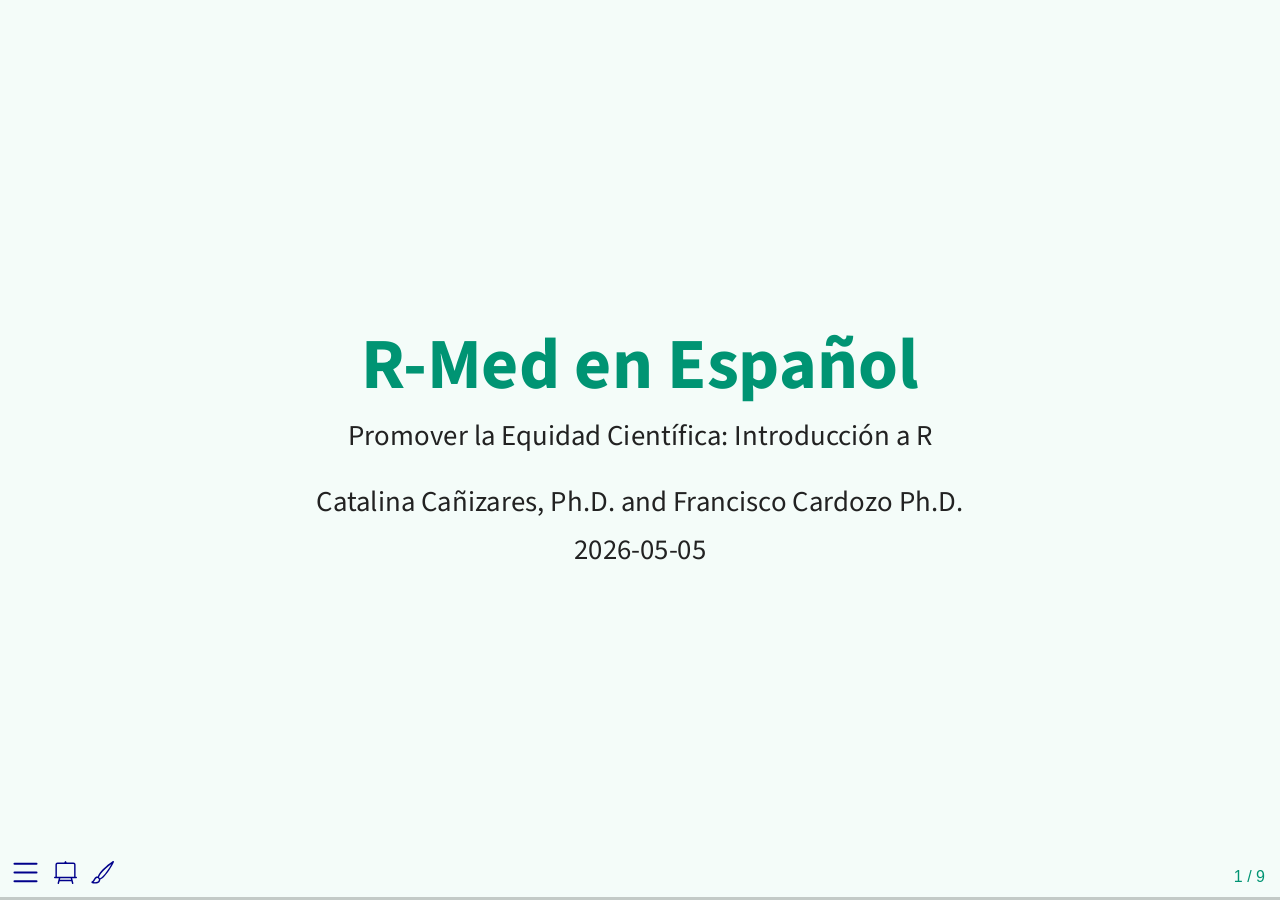
==== commit ad555d12: "Built site for gh-pages" ====
--- a/inicio.html
+++ b/inicio.html
@@ -6,11 +6,11 @@
 <script src="site_libs/quarto-html/tippy.umd.min.js"></script>
 <link href="site_libs/quarto-html/tippy.css" rel="stylesheet">
 <link href="site_libs/quarto-html/light-border.css" rel="stylesheet">
-<link href="site_libs/quarto-html/quarto-syntax-highlighting-226bd0f977fa82dfae4534cac220d79a.css" rel="stylesheet" id="quarto-text-highlighting-styles"><meta charset="utf-8">
-  <meta name="generator" content="quarto-1.7.23">
+<link href="site_libs/quarto-html/quarto-syntax-highlighting-7f8f88aac4f3542376d5c11b86a4c14d.css" rel="stylesheet" id="quarto-text-highlighting-styles"><meta charset="utf-8">
+  <meta name="generator" content="quarto-1.9.37">
 
   <meta name="author" content="Catalina Cañizares, Ph.D.&nbsp;and Francisco Cardozo Ph.D.">
-  <meta name="dcterms.date" content="2026-05-04">
+  <meta name="dcterms.date" content="2026-05-05">
   <title>R-Med en Español</title>
   <meta name="apple-mobile-web-app-capable" content="yes">
   <meta name="apple-mobile-web-app-status-bar-style" content="black-translucent">
@@ -18,6 +18,9 @@
   <link rel="stylesheet" href="site_libs/revealjs/dist/reset.css">
   <link rel="stylesheet" href="site_libs/revealjs/dist/reveal.css">
   <style>
+    /* Default styles provided by pandoc.
+    ** See https://pandoc.org/MANUAL.html#variables-for-html for config info.
+    */
     code{white-space: pre-wrap;}
     span.smallcaps{font-variant: small-caps;}
     div.columns{display: flex; gap: min(4vw, 1.5em);}
@@ -30,7 +33,7 @@
       vertical-align: middle;
     }
   </style>
-  <link rel="stylesheet" href="site_libs/revealjs/dist/theme/quarto-250687541b6fd0303e6fa9a425de9713.css">
+  <link rel="stylesheet" href="site_libs/revealjs/dist/theme/quarto-0427d8d92a431aa6a6430e53ec02a470.css">
   <link rel="stylesheet" href="style-copy.css">
   <link href="site_libs/revealjs/plugin/quarto-line-highlight/line-highlight.css" rel="stylesheet">
   <link href="site_libs/revealjs/plugin/reveal-menu/menu.css" rel="stylesheet">
@@ -143,7 +146,7 @@
 </div>
 </div>
 
-  <p class="date">2026-05-04</p>
+  <p class="date">2026-05-05</p>
 </section>
 <section id="fue-amor-a-primera-vista" class="slide level2">
 <h2>💔 ¿Fue amor a primera vista?</h2>
@@ -390,7 +393,7 @@
         margin: 0.1,
 
         math: {
-          mathjax: 'https://cdnjs.cloudflare.com/ajax/libs/mathjax/2.7.9/MathJax.js',
+          mathjax: 'https://cdn.jsdelivr.net/npm/mathjax@2.7.9/MathJax.js',
           config: 'TeX-AMS_HTML-full',
           tex2jax: {
             inlineMath: [['\\(','\\)']],
@@ -464,13 +467,14 @@
           e.clearSelection();
         }
         const getTextToCopy = function(trigger) {
-            const codeEl = trigger.previousElementSibling.cloneNode(true);
-            for (const childEl of codeEl.children) {
-              if (isCodeAnnotation(childEl)) {
-                childEl.remove();
-              }
+          const outerScaffold = trigger.parentElement.cloneNode(true);
+          const codeEl = outerScaffold.querySelector('code');
+          for (const childEl of codeEl.children) {
+            if (isCodeAnnotation(childEl)) {
+              childEl.remove();
             }
-            return codeEl.innerText;
+          }
+          return codeEl.innerText;
         }
         const clipboard = new window.ClipboardJS('.code-copy-button:not([data-in-quarto-modal])', {
           text: getTextToCopy
--- a/site_libs/quarto-html/quarto-syntax-highlighting-7f8f88aac4f3542376d5c11b86a4c14d.css
+++ b/site_libs/quarto-html/quarto-syntax-highlighting-7f8f88aac4f3542376d5c11b86a4c14d.css
@@ -0,0 +1,236 @@
+/* quarto syntax highlight colors */
+:root {
+  --quarto-hl-ot-color: #003B4F;
+  --quarto-hl-at-color: #657422;
+  --quarto-hl-ss-color: #20794D;
+  --quarto-hl-an-color: #5E5E5E;
+  --quarto-hl-fu-color: #4758AB;
+  --quarto-hl-st-color: #20794D;
+  --quarto-hl-cf-color: #003B4F;
+  --quarto-hl-op-color: #5E5E5E;
+  --quarto-hl-er-color: #AD0000;
+  --quarto-hl-bn-color: #AD0000;
+  --quarto-hl-al-color: #AD0000;
+  --quarto-hl-va-color: #111111;
+  --quarto-hl-bu-color: inherit;
+  --quarto-hl-ex-color: inherit;
+  --quarto-hl-pp-color: #AD0000;
+  --quarto-hl-in-color: #5E5E5E;
+  --quarto-hl-vs-color: #20794D;
+  --quarto-hl-wa-color: #5E5E5E;
+  --quarto-hl-do-color: #5E5E5E;
+  --quarto-hl-im-color: #00769E;
+  --quarto-hl-ch-color: #20794D;
+  --quarto-hl-dt-color: #AD0000;
+  --quarto-hl-fl-color: #AD0000;
+  --quarto-hl-co-color: #5E5E5E;
+  --quarto-hl-cv-color: #5E5E5E;
+  --quarto-hl-cn-color: #8f5902;
+  --quarto-hl-sc-color: #5E5E5E;
+  --quarto-hl-dv-color: #AD0000;
+  --quarto-hl-kw-color: #003B4F;
+}
+
+/* other quarto variables */
+:root {
+  --quarto-font-monospace: SFMono-Regular, Menlo, Monaco, Consolas, "Liberation Mono", "Courier New", monospace;
+}
+
+/* syntax highlight based on Pandoc's rules */
+pre > code.sourceCode > span {
+  color: #003B4F;
+}
+
+code.sourceCode > span {
+  color: #003B4F;
+}
+
+div.sourceCode,
+div.sourceCode pre.sourceCode {
+  color: #003B4F;
+}
+
+/* Normal */
+code span {
+  color: #003B4F;
+}
+
+/* Alert */
+code span.al {
+  color: #AD0000;
+  font-style: inherit;
+}
+
+/* Annotation */
+code span.an {
+  color: #5E5E5E;
+  font-style: inherit;
+}
+
+/* Attribute */
+code span.at {
+  color: #657422;
+  font-style: inherit;
+}
+
+/* BaseN */
+code span.bn {
+  color: #AD0000;
+  font-style: inherit;
+}
+
+/* BuiltIn */
+code span.bu {
+  font-style: inherit;
+}
+
+/* ControlFlow */
+code span.cf {
+  color: #003B4F;
+  font-weight: bold;
+  font-style: inherit;
+}
+
+/* Char */
+code span.ch {
+  color: #20794D;
+  font-style: inherit;
+}
+
+/* Constant */
+code span.cn {
+  color: #8f5902;
+  font-style: inherit;
+}
+
+/* Comment */
+code span.co {
+  color: #5E5E5E;
+  font-style: inherit;
+}
+
+/* CommentVar */
+code span.cv {
+  color: #5E5E5E;
+  font-style: italic;
+}
+
+/* Documentation */
+code span.do {
+  color: #5E5E5E;
+  font-style: italic;
+}
+
+/* DataType */
+code span.dt {
+  color: #AD0000;
+  font-style: inherit;
+}
+
+/* DecVal */
+code span.dv {
+  color: #AD0000;
+  font-style: inherit;
+}
+
+/* Error */
+code span.er {
+  color: #AD0000;
+  font-style: inherit;
+}
+
+/* Extension */
+code span.ex {
+  font-style: inherit;
+}
+
+/* Float */
+code span.fl {
+  color: #AD0000;
+  font-style: inherit;
+}
+
+/* Function */
+code span.fu {
+  color: #4758AB;
+  font-style: inherit;
+}
+
+/* Import */
+code span.im {
+  color: #00769E;
+  font-style: inherit;
+}
+
+/* Information */
+code span.in {
+  color: #5E5E5E;
+  font-style: inherit;
+}
+
+/* Keyword */
+code span.kw {
+  color: #003B4F;
+  font-weight: bold;
+  font-style: inherit;
+}
+
+/* Operator */
+code span.op {
+  color: #5E5E5E;
+  font-style: inherit;
+}
+
+/* Other */
+code span.ot {
+  color: #003B4F;
+  font-style: inherit;
+}
+
+/* Preprocessor */
+code span.pp {
+  color: #AD0000;
+  font-style: inherit;
+}
+
+/* SpecialChar */
+code span.sc {
+  color: #5E5E5E;
+  font-style: inherit;
+}
+
+/* SpecialString */
+code span.ss {
+  color: #20794D;
+  font-style: inherit;
+}
+
+/* String */
+code span.st {
+  color: #20794D;
+  font-style: inherit;
+}
+
+/* Variable */
+code span.va {
+  color: #111111;
+  font-style: inherit;
+}
+
+/* VerbatimString */
+code span.vs {
+  color: #20794D;
+  font-style: inherit;
+}
+
+/* Warning */
+code span.wa {
+  color: #5E5E5E;
+  font-style: italic;
+}
+
+.prevent-inlining {
+  content: "</";
+}
+
+/*# sourceMappingURL=789ad8cd35626ba772517505b42a116e.css.map */
--- a/site_libs/revealjs/dist/theme/quarto-0427d8d92a431aa6a6430e53ec02a470.css
+++ b/site_libs/revealjs/dist/theme/quarto-0427d8d92a431aa6a6430e53ec02a470.css
@@ -0,0 +1,8 @@
+@import"https://fonts.googleapis.com/css?family=News+Cycle:400,700";@import"https://fonts.googleapis.com/css?family=Lato:400,700,400italic,700italic";@import"./fonts/source-sans-pro/source-sans-pro.css";:root{--r-background-color: #fff;--r-main-font: Lato, sans-serif;--r-main-font-size: 40px;--r-main-color: #000;--r-block-margin: 12px;--r-heading-margin: 0 0 12px 0;--r-heading-font: News Cycle, sans-serif;--r-heading-color: #000;--r-heading-line-height: 1.2;--r-heading-letter-spacing: normal;--r-heading-text-transform: none;--r-heading-text-shadow: none;--r-heading-font-weight: 600;--r-heading1-text-shadow: none;--r-heading1-size: 2.5em;--r-heading2-size: 1.6em;--r-heading3-size: 1.3em;--r-heading4-size: 1em;--r-code-font: SFMono-Regular, Menlo, Monaco, Consolas, Liberation Mono, Courier New, monospace;--r-link-color: #00008b;--r-link-color-dark: rgb(0, 0, 62.5);--r-link-color-hover: #0000be;--r-selection-background-color: rgba(0, 0, 0, 0.99);--r-selection-color: #fff;--r-overlay-element-bg-color: 0, 0, 0;--r-overlay-element-fg-color: 240, 240, 240}.reveal-viewport{background:#fff;background-color:var(--r-background-color)}.reveal{font-family:var(--r-main-font);font-size:var(--r-main-font-size);font-weight:normal;color:var(--r-main-color)}.reveal ::selection{color:var(--r-selection-color);background:var(--r-selection-background-color);text-shadow:none}.reveal ::-moz-selection{color:var(--r-selection-color);background:var(--r-selection-background-color);text-shadow:none}.reveal .slides section,.reveal .slides section>section{line-height:1.3;font-weight:inherit}.reveal h1,.reveal h2,.reveal h3,.reveal h4,.reveal h5,.reveal h6{margin:var(--r-heading-margin);color:var(--r-heading-color);font-family:var(--r-heading-font);font-weight:var(--r-heading-font-weight);line-height:var(--r-heading-line-height);letter-spacing:var(--r-heading-letter-spacing);text-transform:var(--r-heading-text-transform);text-shadow:var(--r-heading-text-shadow);word-wrap:break-word}.reveal h1{font-size:var(--r-heading1-size)}.reveal h2{font-size:var(--r-heading2-size)}.reveal h3{font-size:var(--r-heading3-size)}.reveal h4{font-size:var(--r-heading4-size)}.reveal h1{text-shadow:var(--r-heading1-text-shadow)}.reveal p{margin:var(--r-block-margin) 0;line-height:1.3}.reveal h1:last-child,.reveal h2:last-child,.reveal h3:last-child,.reveal h4:last-child,.reveal h5:last-child,.reveal h6:last-child{margin-bottom:0}.reveal img,.reveal video,.reveal iframe{max-width:95%;max-height:95%}.reveal strong,.reveal b{font-weight:bold}.reveal em{font-style:italic}.reveal ol,.reveal dl,.reveal ul{display:inline-block;text-align:left;margin:0 0 0 1em}.reveal ol{list-style-type:decimal}.reveal ul{list-style-type:disc}.reveal ul ul{list-style-type:square}.reveal ul ul ul{list-style-type:circle}.reveal ul ul,.reveal ul ol,.reveal ol ol,.reveal ol ul{display:block;margin-left:40px}.reveal dt{font-weight:bold}.reveal dd{margin-left:40px}.reveal blockquote{display:block;position:relative;width:70%;margin:var(--r-block-margin) auto;padding:5px;font-style:italic;background:hsla(0,0%,100%,.05);box-shadow:0px 0px 2px rgba(0,0,0,.2)}.reveal blockquote p:first-child,.reveal blockquote p:last-child{display:inline-block}.reveal q{font-style:italic}.reveal pre{display:block;position:relative;width:90%;margin:var(--r-block-margin) auto;text-align:left;font-size:.55em;font-family:var(--r-code-font);line-height:1.2em;word-wrap:break-word;box-shadow:0px 5px 15px rgba(0,0,0,.15)}.reveal code{font-family:var(--r-code-font);text-transform:none;tab-size:2}.reveal pre code{display:block;padding:5px;overflow:auto;max-height:400px;word-wrap:normal}.reveal .code-wrapper{white-space:normal}.reveal .code-wrapper code{white-space:pre}.reveal table{margin:auto;border-collapse:collapse;border-spacing:0}.reveal table th{font-weight:bold}.reveal table th,.reveal table td{text-align:left;padding:.2em .5em .2em .5em;border-bottom:1px solid}.reveal table th[align=center],.reveal table td[align=center]{text-align:center}.reveal table th[align=right],.reveal table td[align=right]{text-align:right}.reveal table tbody tr:last-child th,.reveal table tbody tr:last-child td{border-bottom:none}.reveal sup{vertical-align:super;font-size:smaller}.reveal sub{vertical-align:sub;font-size:smaller}.reveal small{display:inline-block;font-size:.6em;line-height:1.2em;vertical-align:top}.reveal small *{vertical-align:top}.reveal img{margin:var(--r-block-margin) 0}.reveal a{color:var(--r-link-color);text-decoration:none;transition:color .15s ease}.reveal a:hover{color:var(--r-link-color-hover);text-shadow:none;border:none}.reveal .roll span:after{color:#fff;background:var(--r-link-color-dark)}.reveal .r-frame{border:4px solid var(--r-main-color);box-shadow:0 0 10px rgba(0,0,0,.15)}.reveal a .r-frame{transition:all .15s linear}.reveal a:hover .r-frame{border-color:var(--r-link-color);box-shadow:0 0 20px rgba(0,0,0,.55)}.reveal .controls{color:var(--r-link-color)}.reveal .progress{background:rgba(0,0,0,.2);color:var(--r-link-color)}@media print{.backgrounds{background-color:var(--r-background-color)}}.top-right{position:absolute;top:1em;right:1em}.visually-hidden{border:0;clip:rect(0 0 0 0);height:auto;margin:0;overflow:hidden;padding:0;position:absolute;width:1px;white-space:nowrap}.hidden{display:none !important}.zindex-bottom{z-index:-1 !important}figure.figure{display:block}.quarto-layout-panel{margin-bottom:1em}.quarto-layout-panel>figure{width:100%}.quarto-layout-panel>figure>figcaption,.quarto-layout-panel>.panel-caption{margin-top:10pt}.quarto-layout-panel>.table-caption{margin-top:0px}.table-caption p{margin-bottom:.5em}.quarto-layout-row{display:flex;flex-direction:row;align-items:flex-start}.quarto-layout-valign-top{align-items:flex-start}.quarto-layout-valign-bottom{align-items:flex-end}.quarto-layout-valign-center{align-items:center}.quarto-layout-cell{position:relative;margin-right:20px}.quarto-layout-cell:last-child{margin-right:0}.quarto-layout-cell figure,.quarto-layout-cell>p{margin:.2em}.quarto-layout-cell img{max-width:100%}.quarto-layout-cell .html-widget{width:100% !important}.quarto-layout-cell div figure p{margin:0}.quarto-layout-cell figure{display:block;margin-inline-start:0;margin-inline-end:0}.quarto-layout-cell table{display:inline-table}.quarto-layout-cell-subref figcaption,figure .quarto-layout-row figure figcaption{text-align:center;font-style:italic}.quarto-figure{position:relative;margin-bottom:1em}.quarto-figure>figure{width:100%;margin-bottom:0}.quarto-figure-left>figure>p,.quarto-figure-left>figure>div{text-align:left}.quarto-figure-center>figure>p,.quarto-figure-center>figure>div{text-align:center}.quarto-figure-right>figure>p,.quarto-figure-right>figure>div{text-align:right}.quarto-figure>figure>div.cell-annotation,.quarto-figure>figure>div code{text-align:left}figure>p:empty{display:none}figure>p:first-child{margin-top:0;margin-bottom:0}figure>figcaption.quarto-float-caption-bottom{margin-bottom:.5em}figure>figcaption.quarto-float-caption-top{margin-top:.5em}div[id^=tbl-]{position:relative}.quarto-figure>.anchorjs-link{position:absolute;top:.6em;right:.5em}div[id^=tbl-]>.anchorjs-link{position:absolute;top:.7em;right:.3em}.quarto-figure:hover>.anchorjs-link,div[id^=tbl-]:hover>.anchorjs-link,h2:hover>.anchorjs-link,h3:hover>.anchorjs-link,h4:hover>.anchorjs-link,h5:hover>.anchorjs-link,h6:hover>.anchorjs-link,.reveal-anchorjs-link>.anchorjs-link{opacity:1}#title-block-header{margin-block-end:1rem;position:relative;margin-top:-1px}#title-block-header .abstract{margin-block-start:1rem}#title-block-header .abstract .abstract-title{font-weight:600}#title-block-header a{text-decoration:none}#title-block-header .author,#title-block-header .date,#title-block-header .doi{margin-block-end:.2rem}#title-block-header .quarto-title-block>div{display:flex}#title-block-header .quarto-title-block>div>h1{flex-grow:1}#title-block-header .quarto-title-block>div>button{flex-shrink:0;height:2.25rem;margin-top:0}tr.header>th>p:last-of-type{margin-bottom:0px}table,table.table{margin-top:.5rem;margin-bottom:.5rem}caption,.table-caption{padding-top:.5rem;padding-bottom:.5rem;text-align:center}figure.quarto-float-tbl figcaption.quarto-float-caption-top{margin-top:.5rem;margin-bottom:.25rem;text-align:center}figure.quarto-float-tbl figcaption.quarto-float-caption-bottom{padding-top:.25rem;margin-bottom:.5rem;text-align:center}.utterances{max-width:none;margin-left:-8px}iframe{margin-bottom:1em}details{margin-bottom:1em}details[show]{margin-bottom:0}details>summary{color:hsl(0,0%,30%)}details>summary>p:only-child{display:inline}div.code-copy-outer-scaffold{position:relative}dd code:not(.sourceCode),p code:not(.sourceCode){white-space:pre-wrap}code{white-space:pre}@media print{code{white-space:pre-wrap}}pre>code{display:block}pre>code.sourceCode{white-space:pre}pre>code.sourceCode>span>a:first-child::before{text-decoration:none}pre.code-overflow-wrap>code.sourceCode{white-space:pre-wrap}pre.code-overflow-scroll>code.sourceCode{white-space:pre}code a:any-link{color:inherit;text-decoration:none}code a:hover{color:inherit;text-decoration:underline}ul.task-list{padding-left:1em}[data-tippy-root]{display:inline-block}.tippy-content .footnote-back{display:none}.footnote-back{margin-left:.2em}.tippy-content{overflow-x:auto}.quarto-embedded-source-code{display:none}.quarto-unresolved-ref{font-weight:600}.quarto-cover-image{max-width:35%;float:right;margin-left:30px}.cell-output-display .widget-subarea{margin-bottom:1em}.cell-output-display:not(.no-overflow-x),.knitsql-table:not(.no-overflow-x){overflow-x:auto}.panel-input{margin-bottom:1em}.panel-input>div,.panel-input>div>div{display:inline-block;vertical-align:top;padding-right:12px}.panel-input>p:last-child{margin-bottom:0}.layout-sidebar{margin-bottom:1em}.layout-sidebar .tab-content{border:none}.tab-content>.page-columns.active{display:grid}div.sourceCode>iframe{width:100%;height:300px;margin-bottom:-0.5em}a{text-underline-offset:3px}.callout pre.sourceCode{padding-left:0}div.ansi-escaped-output{font-family:monospace;display:block}/*!
+*
+* ansi colors from IPython notebook's
+*
+* we also add `bright-[color]-` synonyms for the `-[color]-intense` classes since
+* that seems to be what ansi_up emits
+*
+*/.ansi-black-fg{color:#3e424d}.ansi-black-bg{background-color:#3e424d}.ansi-black-intense-black,.ansi-bright-black-fg{color:#282c36}.ansi-black-intense-black,.ansi-bright-black-bg{background-color:#282c36}.ansi-red-fg{color:#e75c58}.ansi-red-bg{background-color:#e75c58}.ansi-red-intense-red,.ansi-bright-red-fg{color:#b22b31}.ansi-red-intense-red,.ansi-bright-red-bg{background-color:#b22b31}.ansi-green-fg{color:#00a250}.ansi-green-bg{background-color:#00a250}.ansi-green-intense-green,.ansi-bright-green-fg{color:#007427}.ansi-green-intense-green,.ansi-bright-green-bg{background-color:#007427}.ansi-yellow-fg{color:#ddb62b}.ansi-yellow-bg{background-color:#ddb62b}.ansi-yellow-intense-yellow,.ansi-bright-yellow-fg{color:#b27d12}.ansi-yellow-intense-yellow,.ansi-bright-yellow-bg{background-color:#b27d12}.ansi-blue-fg{color:#208ffb}.ansi-blue-bg{background-color:#208ffb}.ansi-blue-intense-blue,.ansi-bright-blue-fg{color:#0065ca}.ansi-blue-intense-blue,.ansi-bright-blue-bg{background-color:#0065ca}.ansi-magenta-fg{color:#d160c4}.ansi-magenta-bg{background-color:#d160c4}.ansi-magenta-intense-magenta,.ansi-bright-magenta-fg{color:#a03196}.ansi-magenta-intense-magenta,.ansi-bright-magenta-bg{background-color:#a03196}.ansi-cyan-fg{color:#60c6c8}.ansi-cyan-bg{background-color:#60c6c8}.ansi-cyan-intense-cyan,.ansi-bright-cyan-fg{color:#258f8f}.ansi-cyan-intense-cyan,.ansi-bright-cyan-bg{background-color:#258f8f}.ansi-white-fg{color:#c5c1b4}.ansi-white-bg{background-color:#c5c1b4}.ansi-white-intense-white,.ansi-bright-white-fg{color:#a1a6b2}.ansi-white-intense-white,.ansi-bright-white-bg{background-color:#a1a6b2}.ansi-default-inverse-fg{color:#fff}.ansi-default-inverse-bg{background-color:#000}.ansi-bold{font-weight:bold}.ansi-underline{text-decoration:underline}:root{--quarto-body-bg: #fff;--quarto-body-color: #000;--quarto-text-muted: rgb(76.5, 76.5, 76.5);--quarto-border-color: #999999;--quarto-border-width: 1px;--quarto-border-radius: 4px}table.gt_table{color:var(--quarto-body-color);font-size:1em;width:100%;background-color:rgba(0,0,0,0);border-top-width:inherit;border-bottom-width:inherit;border-color:var(--quarto-border-color)}table.gt_table th.gt_column_spanner_outer{color:var(--quarto-body-color);background-color:rgba(0,0,0,0);border-top-width:inherit;border-bottom-width:inherit;border-color:var(--quarto-border-color)}table.gt_table th.gt_col_heading{color:var(--quarto-body-color);font-weight:bold;background-color:rgba(0,0,0,0)}table.gt_table thead.gt_col_headings{border-bottom:1px solid currentColor;border-top-width:inherit;border-top-color:var(--quarto-border-color)}table.gt_table thead.gt_col_headings:not(:first-child){border-top-width:1px;border-top-color:var(--quarto-border-color)}table.gt_table td.gt_row{border-bottom-width:1px;border-bottom-color:var(--quarto-border-color);border-top-width:0px}table.gt_table tbody.gt_table_body{border-top-width:1px;border-bottom-width:1px;border-bottom-color:var(--quarto-border-color);border-top-color:currentColor}div.columns{display:initial;gap:initial}div.column{display:inline-block;overflow-x:initial;vertical-align:top;width:50%}.code-annotation-tip-content{word-wrap:break-word}.code-annotation-container-hidden{display:none !important}dl.code-annotation-container-grid{display:grid;grid-template-columns:min-content auto}dl.code-annotation-container-grid dt{grid-column:1}dl.code-annotation-container-grid dd{grid-column:2}pre.sourceCode.code-annotation-code{padding-right:0}code.sourceCode .code-annotation-anchor{z-index:100;position:relative;float:right;background-color:rgba(0,0,0,0)}input[type=checkbox]{margin-right:.5ch}:root{--mermaid-bg-color: #fff;--mermaid-edge-color: #999;--mermaid-node-fg-color: #000;--mermaid-fg-color: #000;--mermaid-fg-color--lighter: rgb(25.5, 25.5, 25.5);--mermaid-fg-color--lightest: #333333;--mermaid-font-family: Lato, sans-serif;--mermaid-label-bg-color: #fff;--mermaid-label-fg-color: #2a76dd;--mermaid-node-bg-color: rgba(42, 118, 221, 0.1);--mermaid-node-fg-color: #000}@media print{:root{font-size:11pt}#quarto-sidebar,#TOC,.nav-page{display:none}.page-columns .content{grid-column-start:page-start}.fixed-top{position:relative}.panel-caption,.figure-caption,figcaption{color:#666}}body.quarto-light .dark-content{display:none !important}body.quarto-dark .light-content{display:none !important}.code-copy-button{position:absolute;top:0;right:0;border:0;margin-top:5px;margin-right:5px;background-color:rgba(0,0,0,0);z-index:3}.code-copy-button-tooltip{font-size:.75em}div.code-copy-outer-scaffold:hover>.code-copy-button>.bi::before{display:inline-block;height:1rem;width:1rem;content:"";vertical-align:-0.125em;background-image:url('data:image/svg+xml,<svg xmlns="http://www.w3.org/2000/svg" width="16" height="16" fill="rgb(77, 77, 77)" viewBox="0 0 16 16"><path d="M4 1.5H3a2 2 0 0 0-2 2V14a2 2 0 0 0 2 2h10a2 2 0 0 0 2-2V3.5a2 2 0 0 0-2-2h-1v1h1a1 1 0 0 1 1 1V14a1 1 0 0 1-1 1H3a1 1 0 0 1-1-1V3.5a1 1 0 0 1 1-1h1v-1z"/><path d="M9.5 1a.5.5 0 0 1 .5.5v1a.5.5 0 0 1-.5.5h-3a.5.5 0 0 1-.5-.5v-1a.5.5 0 0 1 .5-.5h3zm-3-1A1.5 1.5 0 0 0 5 1.5v1A1.5 1.5 0 0 0 6.5 4h3A1.5 1.5 0 0 0 11 2.5v-1A1.5 1.5 0 0 0 9.5 0h-3z"/></svg>');background-repeat:no-repeat;background-size:1rem 1rem}div.code-copy-outer-scaffold:hover>.code-copy-button-checked>.bi::before{background-image:url('data:image/svg+xml,<svg xmlns="http://www.w3.org/2000/svg" width="16" height="16" fill="rgb(77, 77, 77)" viewBox="0 0 16 16"><path d="M13.854 3.646a.5.5 0 0 1 0 .708l-7 7a.5.5 0 0 1-.708 0l-3.5-3.5a.5.5 0 1 1 .708-.708L6.5 10.293l6.646-6.647a.5.5 0 0 1 .708 0z"/></svg>')}div.code-copy-outer-scaffold:hover>.code-copy-button:hover>.bi::before{background-image:url('data:image/svg+xml,<svg xmlns="http://www.w3.org/2000/svg" width="16" height="16" fill="rgb(0, 0, 139)" viewBox="0 0 16 16"><path d="M4 1.5H3a2 2 0 0 0-2 2V14a2 2 0 0 0 2 2h10a2 2 0 0 0 2-2V3.5a2 2 0 0 0-2-2h-1v1h1a1 1 0 0 1 1 1V14a1 1 0 0 1-1 1H3a1 1 0 0 1-1-1V3.5a1 1 0 0 1 1-1h1v-1z"/><path d="M9.5 1a.5.5 0 0 1 .5.5v1a.5.5 0 0 1-.5.5h-3a.5.5 0 0 1-.5-.5v-1a.5.5 0 0 1 .5-.5h3zm-3-1A1.5 1.5 0 0 0 5 1.5v1A1.5 1.5 0 0 0 6.5 4h3A1.5 1.5 0 0 0 11 2.5v-1A1.5 1.5 0 0 0 9.5 0h-3z"/></svg>')}div.code-copy-outer-scaffold:hover>.code-copy-button-checked:hover>.bi::before{background-image:url('data:image/svg+xml,<svg xmlns="http://www.w3.org/2000/svg" width="16" height="16" fill="rgb(0, 0, 139)"  viewBox="0 0 16 16"><path d="M13.854 3.646a.5.5 0 0 1 0 .708l-7 7a.5.5 0 0 1-.708 0l-3.5-3.5a.5.5 0 1 1 .708-.708L6.5 10.293l6.646-6.647a.5.5 0 0 1 .708 0z"/></svg>')}.panel-tabset [role=tablist]{border-bottom:1px solid #999;list-style:none;margin:0;padding:0;width:100%}.panel-tabset [role=tablist] *{-webkit-box-sizing:border-box;box-sizing:border-box}@media(min-width: 30em){.panel-tabset [role=tablist] li{display:inline-block}}.panel-tabset [role=tab]{border:1px solid rgba(0,0,0,0);border-top-color:#999;display:block;padding:.5em 1em;text-decoration:none}@media(min-width: 30em){.panel-tabset [role=tab]{border-top-color:rgba(0,0,0,0);display:inline-block;margin-bottom:-1px}}.panel-tabset [role=tab][aria-selected=true]{background-color:#999}@media(min-width: 30em){.panel-tabset [role=tab][aria-selected=true]{background-color:rgba(0,0,0,0);border:1px solid #999;border-bottom-color:#fff}}@media(min-width: 30em){.panel-tabset [role=tab]:hover:not([aria-selected=true]){border:1px solid #999}}.code-with-filename .code-with-filename-file{margin-bottom:0;padding-bottom:2px;padding-top:2px;padding-left:.7em;border:var(--quarto-border-width) solid var(--quarto-border-color);border-radius:var(--quarto-border-radius);border-bottom:0;border-bottom-left-radius:0%;border-bottom-right-radius:0%}.code-with-filename div.sourceCode,.reveal .code-with-filename div.sourceCode{margin-top:0;border-top-left-radius:0%;border-top-right-radius:0%}.code-with-filename .code-with-filename-file pre{margin-bottom:0}.code-with-filename .code-with-filename-file{background-color:rgba(219,219,219,.8)}.quarto-dark .code-with-filename .code-with-filename-file{background-color:#555}.code-with-filename .code-with-filename-file strong{font-weight:400}.reveal.center .slide aside,.reveal.center .slide div.aside{position:initial}section.has-light-background,section.has-light-background h1,section.has-light-background h2,section.has-light-background h3,section.has-light-background h4,section.has-light-background h5,section.has-light-background h6{color:#222}section.has-light-background a,section.has-light-background a:hover{color:#2a76dd}section.has-light-background code{color:#4758ab}section.has-dark-background,section.has-dark-background h1,section.has-dark-background h2,section.has-dark-background h3,section.has-dark-background h4,section.has-dark-background h5,section.has-dark-background h6{color:#fff}section.has-dark-background a,section.has-dark-background a:hover{color:#42affa}section.has-dark-background code{color:#ffa07a}#title-slide,div.reveal div.slides section.quarto-title-block{text-align:center}#title-slide .subtitle,div.reveal div.slides section.quarto-title-block .subtitle{margin-bottom:2.5rem}.reveal .slides{text-align:left}.reveal .title-slide h1{font-size:1.6em}.reveal[data-navigation-mode=linear] .title-slide h1{font-size:2.5em}.reveal div.sourceCode{border:1px solid #999;border-radius:4px}.reveal pre{width:100%;box-shadow:none;background-color:#fff;border:none;margin:0;font-size:.55em;line-height:1.3;font-family:SFMono-Regular,Menlo,Monaco,Consolas,"Liberation Mono","Courier New",monospace}.reveal pre code{background-color:#fff;font-size:inherit;color:#000;font-family:inherit}.reveal pre.sourceCode code{color:#000;font-size:inherit;background-color:inherit;white-space:pre;font-family:inherit;padding:6px 9px;max-height:500px}.reveal .code-with-filename .code-with-filename-file pre{background-color:unset}.reveal code{color:var(--quarto-hl-fu-color);font-size:.875em;background-color:rgba(0,0,0,0);white-space:pre-wrap;font-family:SFMono-Regular,Menlo,Monaco,Consolas,"Liberation Mono","Courier New",monospace}.reveal .column-output-location{display:flex;align-items:stretch}.reveal .column-output-location .column:first-of-type div.sourceCode{height:100%;background-color:#fff}.reveal blockquote{display:block;position:relative;color:hsl(0,0%,30%);width:unset;margin:var(--r-block-margin) auto;padding:.625rem 1.75rem;border-left:.25rem solid hsl(0,0%,30%);font-style:normal;background:none;box-shadow:none}.reveal blockquote p:first-child,.reveal blockquote p:last-child{display:block}.reveal .slide aside,.reveal .slide div.aside{position:absolute;bottom:20px;font-size:0.7em;color:hsl(0,0%,30%)}.reveal .slide sup{font-size:0.7em}.reveal .slide.scrollable aside,.reveal .slide.scrollable div.aside{position:relative;margin-top:1em}.reveal .slide aside .aside-footnotes{margin-bottom:0}.reveal .slide aside .aside-footnotes li:first-of-type{margin-top:0}.reveal .layout-sidebar{display:flex;width:100%;margin-top:.8em}.reveal .layout-sidebar .panel-sidebar{width:270px}.reveal .layout-sidebar-left .panel-sidebar{margin-right:calc(0.5em*2)}.reveal .layout-sidebar-right .panel-sidebar{margin-left:calc(0.5em*2)}.reveal .layout-sidebar .panel-fill,.reveal .layout-sidebar .panel-center,.reveal .layout-sidebar .panel-tabset{flex:1}.reveal .panel-input,.reveal .panel-sidebar{font-size:.5em;padding:.5em;border-style:solid;border-color:#999;border-width:1px;border-radius:4px;background-color:#f8f9fa}.reveal .panel-sidebar :first-child,.reveal .panel-fill :first-child{margin-top:0}.reveal .panel-sidebar :last-child,.reveal .panel-fill :last-child{margin-bottom:0}.panel-input>div,.panel-input>div>div{vertical-align:middle;padding-right:1em}.reveal p,.reveal .slides section,.reveal .slides section>section{line-height:1.3}.reveal.smaller .slides section{font-size:0.7em}.reveal.smaller .slides section section{font-size:inherit}.reveal.smaller .slides h1{font-size:calc(2.5em/0.7)}.reveal.smaller .slides h2{font-size:calc(1.6em/0.7)}.reveal.smaller .slides h3{font-size:calc(1.3em/0.7)}.reveal .slides section.smaller{font-size:0.7em}.reveal .slides section.smaller h1{font-size:calc(2.5em/0.7)}.reveal .slides section.smaller h2{font-size:calc(1.6em/0.7)}.reveal .slides section.smaller h3{font-size:calc(1.3em/0.7)}.reveal .slides section div.callout{font-size:0.7em}.reveal .slides section div.callout h1{font-size:calc(2.5em/0.7)}.reveal .slides section div.callout h2{font-size:calc(1.6em/0.7)}.reveal .slides section div.callout h3{font-size:calc(1.3em/0.7)}.reveal .columns>.column>:not(ul,ol){margin-left:.25rem;margin-right:.25rem}.reveal .columns>.column:first-child>:not(ul,ol){margin-right:.5rem;margin-left:0}.reveal .columns>.column:last-child>:not(ul,ol){margin-right:0;margin-left:.5rem}.reveal .slide-number{color:#0000be;background-color:#fff}.reveal .footer{color:hsl(0,0%,30%)}.reveal .footer a{color:#00008b}.reveal .footer.has-dark-background{color:#fff}.reveal .footer.has-dark-background a{color:rgb(122.7,198.1114130435,250)}.reveal .footer.has-light-background{color:hsl(0,0%,31.2169312169%)}.reveal .footer.has-light-background a{color:rgb(105.9,154.769273743,221)}.reveal .slide-number{color:hsl(0,0%,30%)}.reveal .slide-number.has-dark-background{color:#fff}.reveal .slide-number.has-light-background{color:hsl(0,0%,31.2169312169%)}.reveal .slide figure>figcaption,.reveal .slide img.stretch+p.caption,.reveal .slide img.r-stretch+p.caption{font-size:0.7em}@media screen and (min-width: 500px){.reveal .controls[data-controls-layout=edges] .navigate-left{left:.2em}.reveal .controls[data-controls-layout=edges] .navigate-right{right:.2em}.reveal .controls[data-controls-layout=edges] .navigate-up{top:.4em}.reveal .controls[data-controls-layout=edges] .navigate-down{bottom:2.3em}}.tippy-box[data-theme~=light-border]{background-color:#fff;color:#000;border-radius:4px;border:solid 1px hsl(0,0%,30%);font-size:.6em}.tippy-box[data-theme~=light-border] .tippy-arrow{color:hsl(0,0%,30%)}.tippy-box[data-placement^=bottom]>.tippy-content{padding:7px 10px;z-index:1}.reveal .panel-tabset [role=tab]{padding:.25em .7em}.reveal .slide-menu-button .fa-bars::before{background-image:url('data:image/svg+xml,<svg xmlns="http://www.w3.org/2000/svg" width="16" height="16" fill="rgb(0, 0, 139)" class="bi bi-list" viewBox="0 0 16 16"><path fill-rule="evenodd" d="M2.5 12a.5.5 0 0 1 .5-.5h10a.5.5 0 0 1 0 1H3a.5.5 0 0 1-.5-.5zm0-4a.5.5 0 0 1 .5-.5h10a.5.5 0 0 1 0 1H3a.5.5 0 0 1-.5-.5zm0-4a.5.5 0 0 1 .5-.5h10a.5.5 0 0 1 0 1H3a.5.5 0 0 1-.5-.5z"/></svg>')}.reveal .slide-chalkboard-buttons .fa-easel2::before{background-image:url('data:image/svg+xml,<svg xmlns="http://www.w3.org/2000/svg" width="16" height="16" fill="rgb(0, 0, 139)" class="bi bi-easel2" viewBox="0 0 16 16"><path fill-rule="evenodd" d="M8 0a.5.5 0 0 1 .447.276L8.81 1h4.69A1.5 1.5 0 0 1 15 2.5V11h.5a.5.5 0 0 1 0 1h-2.86l.845 3.379a.5.5 0 0 1-.97.242L12.11 14H3.89l-.405 1.621a.5.5 0 0 1-.97-.242L3.36 12H.5a.5.5 0 0 1 0-1H1V2.5A1.5 1.5 0 0 1 2.5 1h4.691l.362-.724A.5.5 0 0 1 8 0ZM2 11h12V2.5a.5.5 0 0 0-.5-.5h-11a.5.5 0 0 0-.5.5V11Zm9.61 1H4.39l-.25 1h7.72l-.25-1Z"/></svg>')}.reveal .slide-chalkboard-buttons .fa-brush::before{background-image:url('data:image/svg+xml,<svg xmlns="http://www.w3.org/2000/svg" width="16" height="16" fill="rgb(0, 0, 139)" class="bi bi-brush" viewBox="0 0 16 16"><path d="M15.825.12a.5.5 0 0 1 .132.584c-1.53 3.43-4.743 8.17-7.095 10.64a6.067 6.067 0 0 1-2.373 1.534c-.018.227-.06.538-.16.868-.201.659-.667 1.479-1.708 1.74a8.118 8.118 0 0 1-3.078.132 3.659 3.659 0 0 1-.562-.135 1.382 1.382 0 0 1-.466-.247.714.714 0 0 1-.204-.288.622.622 0 0 1 .004-.443c.095-.245.316-.38.461-.452.394-.197.625-.453.867-.826.095-.144.184-.297.287-.472l.117-.198c.151-.255.326-.54.546-.848.528-.739 1.201-.925 1.746-.896.126.007.243.025.348.048.062-.172.142-.38.238-.608.261-.619.658-1.419 1.187-2.069 2.176-2.67 6.18-6.206 9.117-8.104a.5.5 0 0 1 .596.04zM4.705 11.912a1.23 1.23 0 0 0-.419-.1c-.246-.013-.573.05-.879.479-.197.275-.355.532-.5.777l-.105.177c-.106.181-.213.362-.32.528a3.39 3.39 0 0 1-.76.861c.69.112 1.736.111 2.657-.12.559-.139.843-.569.993-1.06a3.122 3.122 0 0 0 .126-.75l-.793-.792zm1.44.026c.12-.04.277-.1.458-.183a5.068 5.068 0 0 0 1.535-1.1c1.9-1.996 4.412-5.57 6.052-8.631-2.59 1.927-5.566 4.66-7.302 6.792-.442.543-.795 1.243-1.042 1.826-.121.288-.214.54-.275.72v.001l.575.575zm-4.973 3.04.007-.005a.031.031 0 0 1-.007.004zm3.582-3.043.002.001h-.002z"/></svg>')}/*! light */.reveal ol[type=a]{list-style-type:lower-alpha}.reveal ol[type=a s]{list-style-type:lower-alpha}.reveal ol[type=A s]{list-style-type:upper-alpha}.reveal ol[type=i]{list-style-type:lower-roman}.reveal ol[type=i s]{list-style-type:lower-roman}.reveal ol[type=I s]{list-style-type:upper-roman}.reveal ol[type="1"]{list-style-type:decimal}.reveal ul.task-list{list-style:none}.reveal ul.task-list li input[type=checkbox]{width:2em;height:2em;margin:0 1em .5em -1.6em;vertical-align:middle}div.cell-output-display div.pagedtable-wrapper table.table{font-size:.6em}.reveal .code-annotation-container-hidden{display:none}.reveal code.sourceCode button.code-annotation-anchor,.reveal code.sourceCode .code-annotation-anchor{font-family:SFMono-Regular,Menlo,Monaco,Consolas,"Liberation Mono","Courier New",monospace;color:var(--quarto-hl-co-color);border:solid var(--quarto-hl-co-color) 1px;border-radius:50%;font-size:.7em;line-height:1.2em;margin-top:2px;user-select:none;-webkit-user-select:none;-moz-user-select:none;-ms-user-select:none;-o-user-select:none}.reveal code.sourceCode button.code-annotation-anchor{cursor:pointer}.reveal code.sourceCode a.code-annotation-anchor{text-align:center;vertical-align:middle;text-decoration:none;cursor:default;height:1.2em;width:1.2em}.reveal code.sourceCode.fragment a.code-annotation-anchor{left:auto}.reveal #code-annotation-line-highlight-gutter{width:100%;border-top:solid var(--quarto-hl-co-color) 1px;border-bottom:solid var(--quarto-hl-co-color) 1px;z-index:2}.reveal #code-annotation-line-highlight{margin-left:-8em;width:calc(100% + 4em);border-top:solid var(--quarto-hl-co-color) 1px;border-bottom:solid var(--quarto-hl-co-color) 1px;z-index:2;margin-bottom:-2px}.reveal code.sourceCode .code-annotation-anchor.code-annotation-active{background-color:var(--quarto-hl-normal-color, #aaaaaa);border:solid var(--quarto-hl-normal-color, #aaaaaa) 1px;color:#fff;font-weight:bolder}.reveal pre.code-annotation-code{padding-top:0;padding-bottom:0}.reveal pre.code-annotation-code code{z-index:3;padding-left:0px}.reveal dl.code-annotation-container-grid{margin-left:.1em}.reveal dl.code-annotation-container-grid dt{margin-top:.65rem;font-family:SFMono-Regular,Menlo,Monaco,Consolas,"Liberation Mono","Courier New",monospace;border:solid #000 1px;border-radius:50%;height:1.3em;width:1.3em;line-height:1.3em;font-size:.5em;text-align:center;vertical-align:middle;text-decoration:none}.reveal dl.code-annotation-container-grid dd{margin-left:.25em}.reveal .scrollable ol li:first-child:nth-last-child(n+10),.reveal .scrollable ol li:first-child:nth-last-child(n+10)~li{margin-left:1em}kbd{font-family:SFMono-Regular,Menlo,Monaco,Consolas,"Liberation Mono","Courier New",monospace;font-size:40px;color:#000;background-color:#f8f9fa;border:1px solid;border-color:#999;border-radius:5px;padding:.4rem .4rem}:root{--r-inline-code-font: SFMono-Regular, Menlo, Monaco, Consolas, Liberation Mono, Courier New, monospace;--r-block-code-font: SFMono-Regular, Menlo, Monaco, Consolas, Liberation Mono, Courier New, monospace;--r-inline-code-font-size: 0.875em;--r-block-code-font-size: 0.55em}.reveal a{font-weight:400;background-color:rgba(0,0,0,0);text-decoration:inherit}.reveal div.callout{margin-top:1rem;margin-bottom:1rem;border-radius:4px;overflow-wrap:break-word}.reveal div.callout.callout-style-simple,.reveal div.callout.callout-style-default{border-left:.3rem solid #acacac;border-right:solid 1px #999;border-top:solid 1px #999;border-bottom:solid 1px #999}.reveal div.callout.callout-style-simple div.callout-body,.reveal div.callout.callout-style-simple div.callout-title,.reveal div.callout.callout-style-default div.callout-body,.reveal div.callout.callout-style-default div.callout-title{font-size:inherit;border-bottom:none;font-weight:600}.reveal div.callout.callout-style-simple div.callout-title,.reveal div.callout.callout-style-default div.callout-title{display:flex;align-items:center}.reveal div.callout.callout-style-simple div.callout-title p,.reveal div.callout.callout-style-default div.callout-title p{margin-top:.5em;margin-bottom:.5em;color:var(--r-main-color)}.reveal div.callout.callout-style-simple .callout-icon::before,.reveal div.callout.callout-style-default .callout-icon::before{height:1.25em;width:1.25em;background-size:1.25em 1.25em}.reveal div.callout.callout-style-simple.callout-titled .callout-body>.callout-content>:last-child,.reveal div.callout.callout-style-default.callout-titled .callout-body>.callout-content>:last-child{margin-bottom:var(--r-block-margin)}.reveal div.callout.callout-style-simple.callout-titled .callout-body>.callout-content>:last-child:not(div.sourceCode),.reveal div.callout.callout-style-default.callout-titled .callout-body>.callout-content>:last-child:not(div.sourceCode){padding-bottom:.5rem;margin-bottom:0}.reveal div.callout.callout-style-simple.callout-titled .callout-icon::before,.reveal div.callout.callout-style-default.callout-titled .callout-icon::before{margin-top:.25em;padding-right:.25em}.reveal div.callout.callout-style-simple.no-icon::before,.reveal div.callout.callout-style-default.no-icon::before{display:none !important}.reveal div.callout.callout-style-simple{padding:0em .5em;display:flex}.reveal div.callout.callout-style-simple.callout-titled .callout-body{margin-top:.2em}.reveal div.callout.callout-style-simple.callout-titled:not(.no-icon) .callout-content{padding-left:1.6em}.reveal div.callout.callout-style-simple.callout-titled .callout-content p{margin-top:0}.reveal div.callout.callout-style-simple:not(.callout-titled) .callout-body{display:flex}.reveal div.callout.callout-style-simple:not(.callout-titled) .callout-icon::before{margin-top:var(--r-block-margin);padding-right:.5em}.reveal div.callout.callout-style-simple:not(.callout-titled) .callout-body>.callout-content>div.sourceCode:last-child{margin-bottom:1rem}.reveal div.callout.callout-style-simple:not(.callout-titled) .callout-body>.callout-content>:first-child{margin-top:var(--r-block-margin)}.reveal div.callout.callout-style-simple .callout-icon::before{display:inline-block;content:"";background-repeat:no-repeat}.reveal div.callout.callout-style-simple div.callout-title{opacity:75%}.reveal div.callout.callout-style-simple div.callout-body{font-weight:400}.reveal div.callout.callout-style-default.callout-titled .callout-content p{margin-top:.7em}.reveal div.callout.callout-style-default .callout-icon::before{display:inline-block;content:"";background-repeat:no-repeat}.reveal div.callout.callout-style-default div.callout-body{font-weight:400}.reveal div.callout.callout-style-default div.callout-title{opacity:85%;padding-left:.5em;padding-right:.5em}.reveal div.callout.callout-style-default div.callout-content{padding-left:.5em;padding-right:.5em}.reveal div.callout .callout-body-container{flex-grow:1}.reveal div.callout.callout-note{border-left-color:#0d6efd}.reveal div.callout.callout-note.callout-style-default .callout-title{background-color:rgb(230.8,240.5,254.8)}.reveal div.callout.callout-note .callout-icon::before{background-image:url('data:image/svg+xml,<svg xmlns="http://www.w3.org/2000/svg" width="16" height="16" style="fill: rgb(11.7, 99, 227.7)" class="bi bi-info-circle" viewBox="0 0 16 16"><path d="M8 15A7 7 0 1 1 8 1a7 7 0 0 1 0 14zm0 1A8 8 0 1 0 8 0a8 8 0 0 0 0 16z"/><path d="m8.93 6.588-2.29.287-.082.38.45.083c.294.07.352.176.288.469l-.738 3.468c-.194.897.105 1.319.808 1.319.545 0 1.178-.252 1.465-.598l.088-.416c-.2.176-.492.246-.686.246-.275 0-.375-.193-.304-.533L8.93 6.588zM9 4.5a1 1 0 1 1-2 0 1 1 0 0 1 2 0z"/></svg>');}.reveal div.callout.callout-tip{border-left-color:#198754}.reveal div.callout.callout-tip.callout-style-default .callout-title{background-color:rgb(232,243,237.9)}.reveal div.callout.callout-tip .callout-icon::before{background-image:url('data:image/svg+xml,<svg xmlns="http://www.w3.org/2000/svg" width="16" height="16" style="fill: rgb(22.5, 121.5, 75.6)" class="bi bi-lightbulb" viewBox="0 0 16 16"><path d="M2 6a6 6 0 1 1 10.174 4.31c-.203.196-.359.4-.453.619l-.762 1.769A.5.5 0 0 1 10.5 13a.5.5 0 0 1 0 1 .5.5 0 0 1 0 1l-.224.447a1 1 0 0 1-.894.553H6.618a1 1 0 0 1-.894-.553L5.5 15a.5.5 0 0 1 0-1 .5.5 0 0 1 0-1 .5.5 0 0 1-.46-.302l-.761-1.77a1.964 1.964 0 0 0-.453-.618A5.984 5.984 0 0 1 2 6zm6-5a5 5 0 0 0-3.479 8.592c.263.254.514.564.676.941L5.83 12h4.342l.632-1.467c.162-.377.413-.687.676-.941A5 5 0 0 0 8 1z"/></svg>');}.reveal div.callout.callout-warning{border-left-color:#ffc107}.reveal div.callout.callout-warning.callout-style-default .callout-title{background-color:rgb(255,248.8,230.2)}.reveal div.callout.callout-warning .callout-icon::before{background-image:url('data:image/svg+xml,<svg xmlns="http://www.w3.org/2000/svg" width="16" height="16" style="fill: rgb(229.5, 173.7, 6.3)" class="bi bi-exclamation-triangle" viewBox="0 0 16 16"><path d="M7.938 2.016A.13.13 0 0 1 8.002 2a.13.13 0 0 1 .063.016.146.146 0 0 1 .054.057l6.857 11.667c.036.06.035.124.002.183a.163.163 0 0 1-.054.06.116.116 0 0 1-.066.017H1.146a.115.115 0 0 1-.066-.017.163.163 0 0 1-.054-.06.176.176 0 0 1 .002-.183L7.884 2.073a.147.147 0 0 1 .054-.057zm1.044-.45a1.13 1.13 0 0 0-1.96 0L.165 13.233c-.457.778.091 1.767.98 1.767h13.713c.889 0 1.438-.99.98-1.767L8.982 1.566z"/><path d="M7.002 12a1 1 0 1 1 2 0 1 1 0 0 1-2 0zM7.1 5.995a.905.905 0 1 1 1.8 0l-.35 3.507a.552.552 0 0 1-1.1 0L7.1 5.995z"/></svg>');}.reveal div.callout.callout-caution{border-left-color:#fd7e14}.reveal div.callout.callout-caution.callout-style-default .callout-title{background-color:rgb(254.8,242.1,231.5)}.reveal div.callout.callout-caution .callout-icon::before{background-image:url('data:image/svg+xml,<svg xmlns="http://www.w3.org/2000/svg" width="16" height="16" style="fill: rgb(227.7, 113.4, 18)" class="bi bi-cone-striped" viewBox="0 0 16 16"><path d="M9.97 4.88l.953 3.811C10.158 8.878 9.14 9 8 9c-1.14 0-2.159-.122-2.923-.309L6.03 4.88C6.635 4.957 7.3 5 8 5s1.365-.043 1.97-.12zm-.245-.978L8.97.88C8.718-.13 7.282-.13 7.03.88L6.274 3.9C6.8 3.965 7.382 4 8 4c.618 0 1.2-.036 1.725-.098zm4.396 8.613a.5.5 0 0 1 .037.96l-6 2a.5.5 0 0 1-.316 0l-6-2a.5.5 0 0 1 .037-.96l2.391-.598.565-2.257c.862.212 1.964.339 3.165.339s2.303-.127 3.165-.339l.565 2.257 2.391.598z"/></svg>');}.reveal div.callout.callout-important{border-left-color:#dc3545}.reveal div.callout.callout-important.callout-style-default .callout-title{background-color:rgb(251.5,234.8,236.4)}.reveal div.callout.callout-important .callout-icon::before{background-image:url('data:image/svg+xml,<svg xmlns="http://www.w3.org/2000/svg" width="16" height="16" style="fill: rgb(198, 47.7, 62.1)" class="bi bi-exclamation-circle" viewBox="0 0 16 16"><path d="M8 15A7 7 0 1 1 8 1a7 7 0 0 1 0 14zm0 1A8 8 0 1 0 8 0a8 8 0 0 0 0 16z"/><path d="M7.002 11a1 1 0 1 1 2 0 1 1 0 0 1-2 0zM7.1 4.995a.905.905 0 1 1 1.8 0l-.35 3.507a.552.552 0 0 1-1.1 0L7.1 4.995z"/></svg>');}.reveal .quarto-title-block .quarto-title-authors{display:flex;justify-content:center}.reveal .quarto-title-block .quarto-title-authors .quarto-title-author{padding-left:.5em;padding-right:.5em}.reveal .quarto-title-block .quarto-title-authors .quarto-title-author a,.reveal .quarto-title-block .quarto-title-authors .quarto-title-author a:hover,.reveal .quarto-title-block .quarto-title-authors .quarto-title-author a:visited,.reveal .quarto-title-block .quarto-title-authors .quarto-title-author a:active{color:inherit;text-decoration:none}.reveal .quarto-title-block .quarto-title-authors .quarto-title-author .quarto-title-author-name{margin-bottom:.1rem}.reveal .quarto-title-block .quarto-title-authors .quarto-title-author .quarto-title-author-email{margin-top:0px;margin-bottom:.4em;font-size:.6em}.reveal .quarto-title-block .quarto-title-authors .quarto-title-author .quarto-title-author-orcid img{margin-bottom:4px}.reveal .quarto-title-block .quarto-title-authors .quarto-title-author .quarto-title-affiliation{font-size:.7em;margin-top:0px;margin-bottom:8px}.reveal .quarto-title-block .quarto-title-authors .quarto-title-author .quarto-title-affiliation:first{margin-top:12px}:root{--quarto-scss-export-body-color: #000;--quarto-scss-export-presentation-heading-color: #000;--quarto-scss-export-body-bg: #fff;--quarto-scss-export-link-color: #00008b;--quarto-scss-export-selection-bg: rgba(0, 0, 0, 0.99);--quarto-scss-export-dark-bg-text-color: #fff;--quarto-scss-export-link-color-bg: transparent;--quarto-scss-export-text-muted: rgb(76.5, 76.5, 76.5);--quarto-scss-export-gray-200: #e9ecef;--quarto-scss-export-gray-100: #f8f9fa;--quarto-scss-export-gray-900: #212529;--quarto-scss-export-primary: #2a76dd;--quarto-scss-export-link-color-hover: #0000be;--quarto-scss-export-selection-color: #fff;--quarto-scss-export-border-color: rgb(76.5, 76.5, 76.5);--quarto-scss-export-presentation-list-bullet-color: #000;--quarto-scss-export-code-block-bg: #fff;--quarto-scss-export-code-block-border-color: #999999;--quarto-scss-export-code-block-color: #000;--quarto-scss-export-code-bg: transparent;--quarto-scss-export-tabset-border-color: #999999;--quarto-scss-export-table-border-color: #999999;--quarto-scss-export-input-panel-border-color: #999999;--quarto-scss-export-input-panel-bg: rgb(248, 249, 250);--quarto-scss-export-callout-color-note: #0d6efd;--quarto-scss-export-callout-color-tip: #198754;--quarto-scss-export-callout-color-important: #dc3545;--quarto-scss-export-callout-color-caution: #fd7e14;--quarto-scss-export-callout-color-warning: #ffc107;--quarto-scss-export-light-bg-text-color: #222;--quarto-scss-export-light-bg-link-color: #2a76dd;--quarto-scss-export-dark-bg-link-color: #42affa;--quarto-scss-export-light-bg-code-color: #4758ab;--quarto-scss-export-dark-bg-code-color: #ffa07a;--quarto-scss-export-kbd-color: #000;--quarto-scss-export-kbd-bg: #f8f9fa;--quarto-scss-export-revealjs-heading-color: #000;--quarto-scss-export-revealjs-list-bullet-color: #000;--quarto-scss-export-backgroundColor: #fff;--quarto-scss-export-mainColor: #000;--quarto-scss-export-headingColor: #000;--quarto-scss-export-linkColor: #00008b;--quarto-scss-export-linkColorHover: #0000be;--quarto-scss-export-selectionBackgroundColor: rgba(0, 0, 0, 0.99);--quarto-scss-export-selectionColor: #fff;--quarto-scss-export-btn-code-copy-color: rgb(76.5, 76.5, 76.5);--quarto-scss-export-btn-code-copy-color-active: #00008b;--quarto-scss-export-secondary: #999;--quarto-scss-export-mermaid-bg-color: #fff;--quarto-scss-export-mermaid-edge-color: #999;--quarto-scss-export-mermaid-node-fg-color: #000;--quarto-scss-export-mermaid-fg-color: #000;--quarto-scss-export-mermaid-fg-color--lighter: rgb(25.5, 25.5, 25.5);--quarto-scss-export-mermaid-fg-color--lightest: #333333;--quarto-scss-export-mermaid-label-bg-color: #fff;--quarto-scss-export-mermaid-label-fg-color: #2a76dd;--quarto-scss-export-mermaid-node-bg-color: rgba(42, 118, 221, 0.1)}
